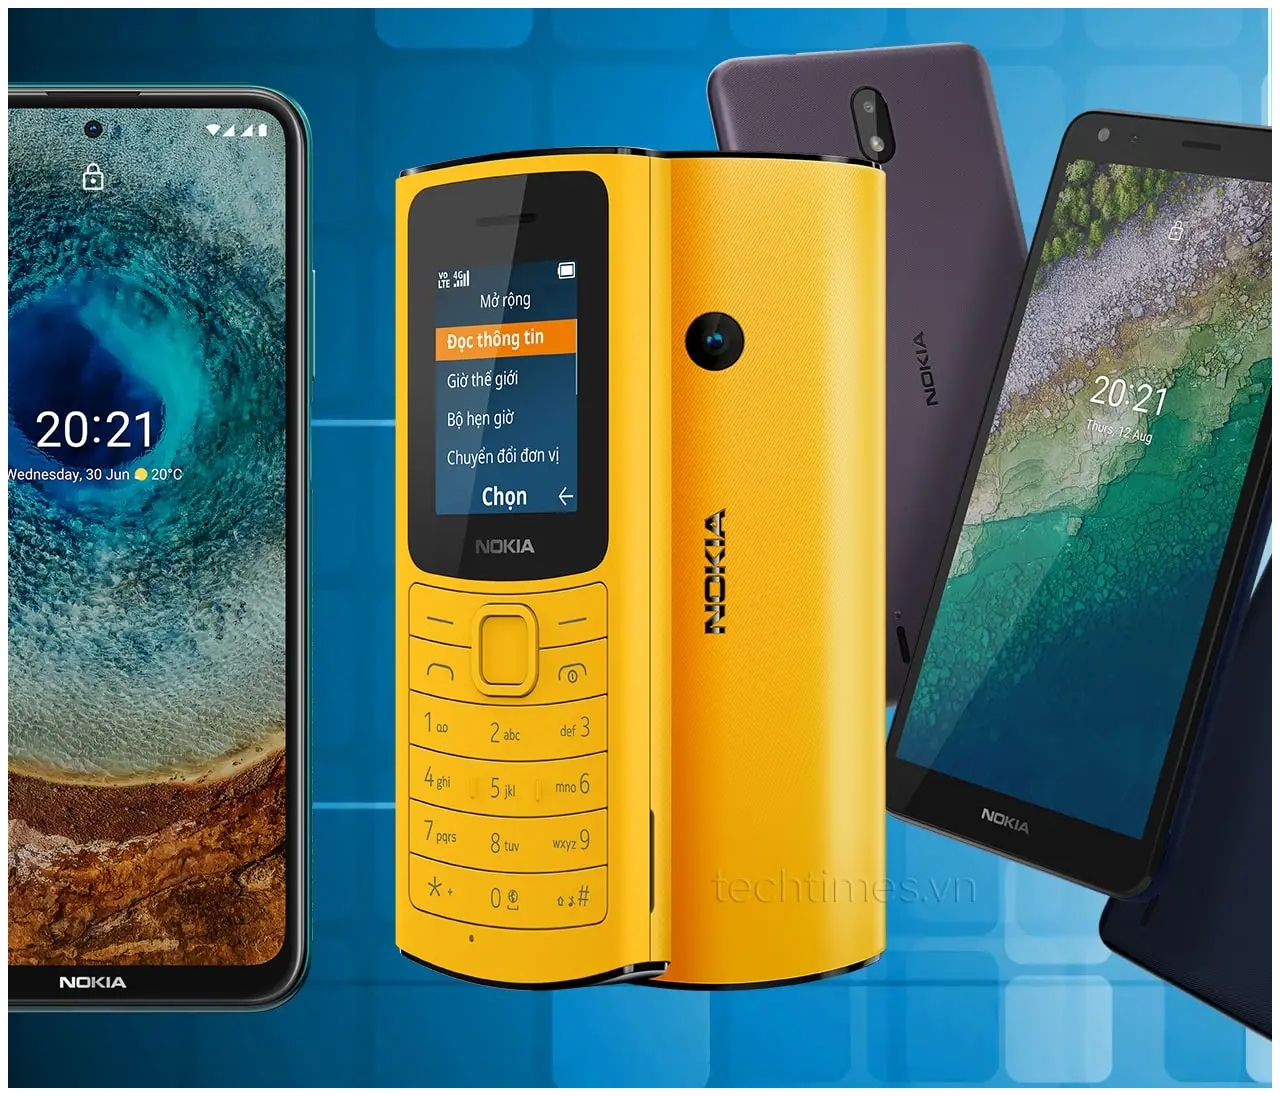
==== project 1 group 1/index.html @ 2cc62935 "group 1 working" ====
<!DOCTYPE html>
<html>
    <head>
        <meta charset="UTF-8">
        <title>Iphone</title>
        <link rel="stylesheet" href="css/style.css">
    </head>
    <body>
        <div id="page">
            <header id="header">
                <nav>
                    <div><a href=""></a></div>
                    <div><a href=""></a></div>
                    <div><a href=""></a></div>
                    <div><a href=""></a></div>
                    <div><a href=""></a></div>
                    <div><a href=""></a></div>
                </nav>
            </header>
            <section>
                <article class="art-logo"></article>
                <article></article> 
                <article></article> 
                <article></article> 
                <article></article> 
                <article></article> 
            </section>
        </div>
    </body>
</html>
---- project 1 group 1/css/style.css ----
/* html{
    width: 100%;
    height: 100%;
} */
.art-logo{
    background-image: url(../images/Nokia-X10-C01-110-techtimes.webp);
    background-position: center;
    height: 1080px;
}
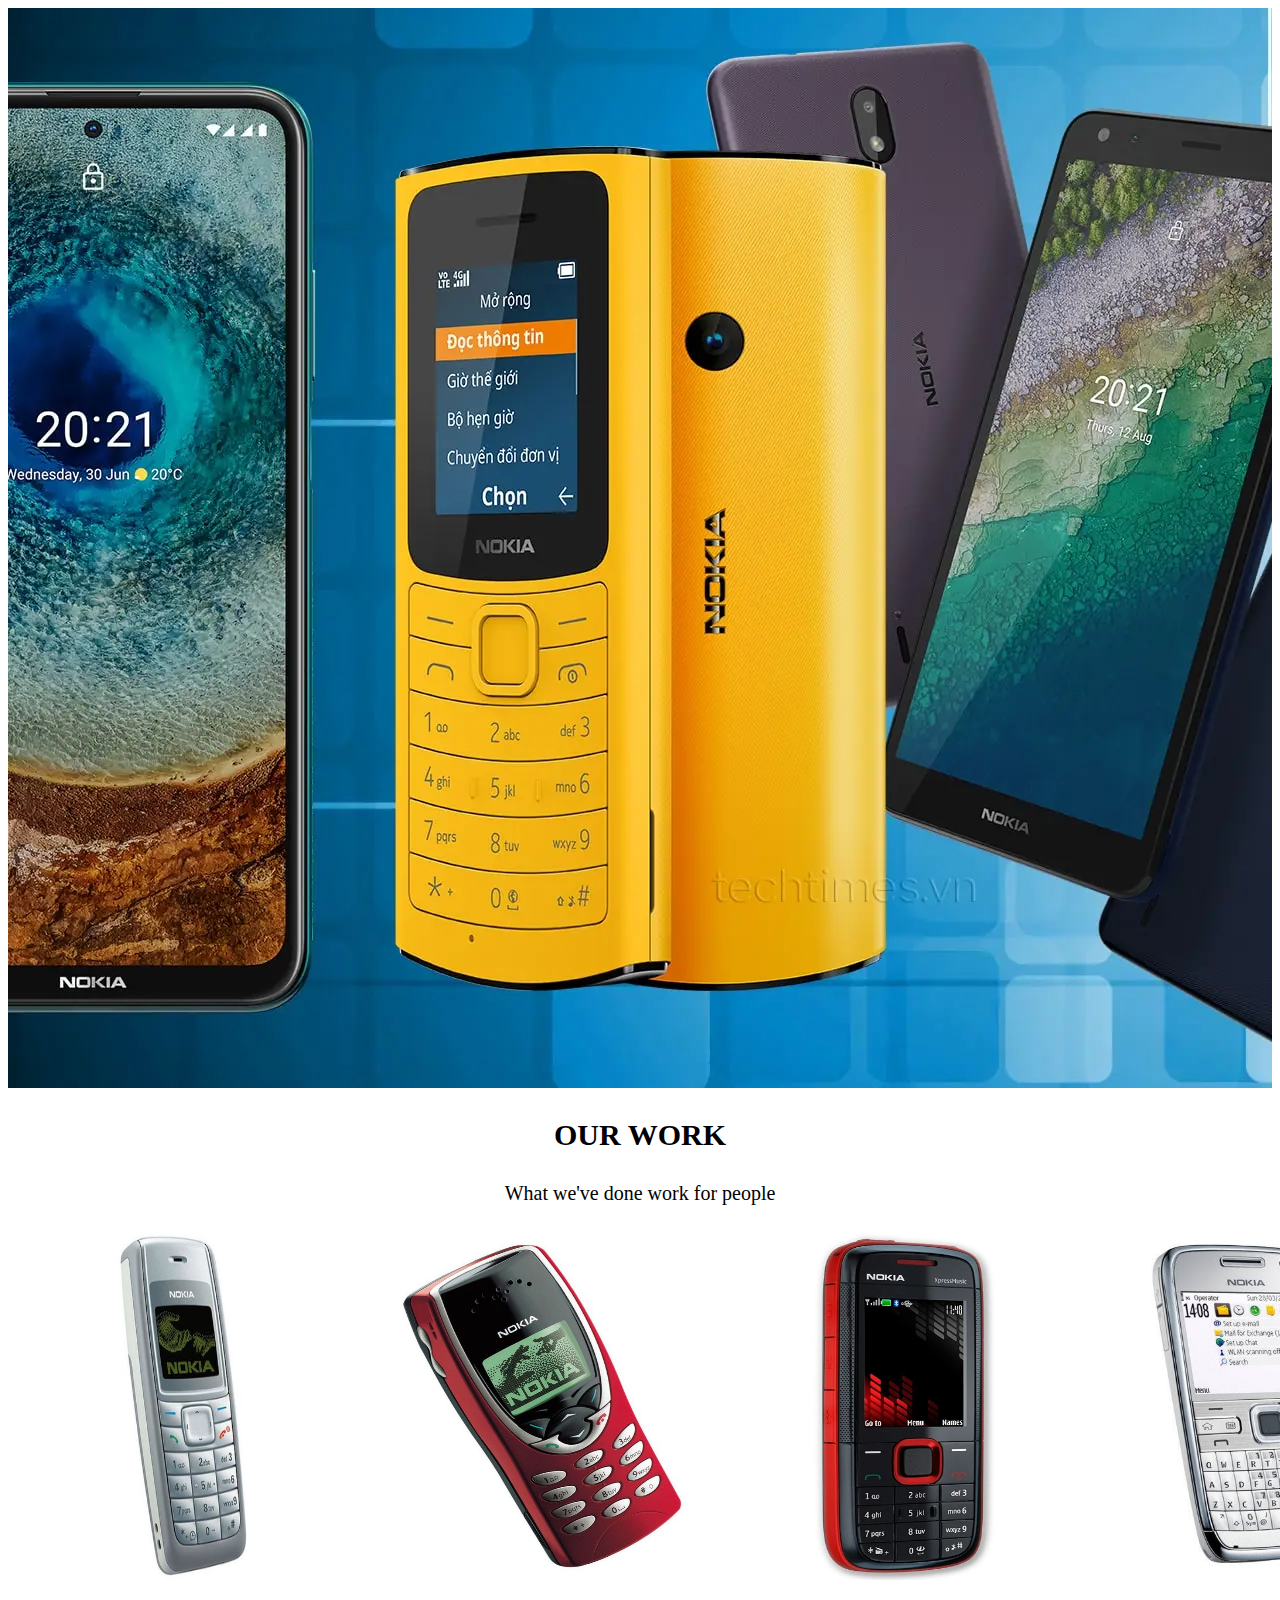
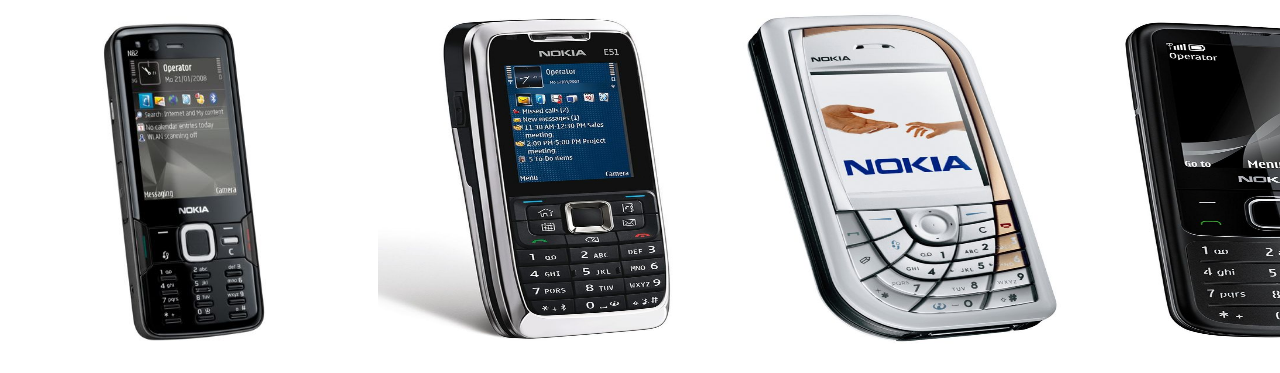
==== commit 131ce604: "Update index.html" ====
--- a/project 1 group 1/index.html
+++ b/project 1 group 1/index.html
@@ -21,10 +21,42 @@
                 <article class="art-logo"></article>
                 <article></article> 
                 <article></article> 
-                <article></article> 
+                <article class="work">
+                    <h3 class="w-header">OUR WORK</h3>
+                    <p class="w-content">What we've done work for people</p>
+                    <div id="w-images1">
+                        <div class="w-ima1">
+                        <img src="images/1100.jpeg" width="330" height="350" alt="1100">
+                        </div>
+                        <div class="w-ima2">
+                            <img src="images/3210.jpeg" width="330" height="350" alt="3210">
+                        </div>
+                        <div class="w-ima3">
+                            <img src="images/5130.jpeg" width="330" height="350" alt="5310">
+                        </div>
+                        <div class="w-ima4">
+                            <img src="images/N72.jpeg" width="330" height="350" alt="N72">
+                        </div>
+
+                    </div>
+                    <div id="w-images2">
+                        <div class="w-ima5">
+                            <img src="images/N82.jpeg" width="330" height="350" alt="N82">
+                        </div>
+                        <div class="w-ima6">
+                            <img src="images/E51.jpeg" width="330" height="350" alt="E51">
+                        </div>
+                        <div class="w-ima7">
+                            <img src="images/7610.jpeg" width="330" height="350" alt="7610">
+                        </div>
+                        <div class="w-ima8">
+                            <img src="images/6700.jpeg" width="330" height="350" alt="6700">
+                        </div>
+                    </div>
+                </article> 
                 <article></article> 
                 <article></article> 
             </section>
         </div>
     </body>
-</html>+</html>
--- a/project 1 group 1/css/style.css
+++ b/project 1 group 1/css/style.css
@@ -6,4 +6,46 @@
     background-image: url(../images/Nokia-X10-C01-110-techtimes.webp);
     background-position: center;
     height: 1080px;
-}+}
+.w-header {
+    text-align: center;
+    font-size: 30px;
+}
+.w-content {
+    text-align: center;
+    font-size: 20px;
+}
+#w-images1 {
+    border: 0px solid white;
+    height: 370px;
+    display: flex;
+}
+.w-ima1 {
+    padding: 5px 15px 5px 10px;
+}
+.w-ima2 {
+    padding: 5px 15px 5px 15px;
+}
+.w-ima3 {
+    padding: 5px 15px 5px 15px;
+}
+.w-ima4 {
+    padding: 5px 15px 5px 10px;
+}
+#w-images2 {
+    border: 0px solid white;
+    height: 370px;
+    display: flex;
+}
+.w-ima5 {
+    padding: 10px 15px 5px 10px;
+}
+.w-ima6 {
+    padding: 10px 15px 5px 15px;
+}
+.w-ima7 {
+    padding: 10px 15px 5px 15px;
+}
+.w-ima8 {
+    padding: 10px 15px 5px 10px;
+}
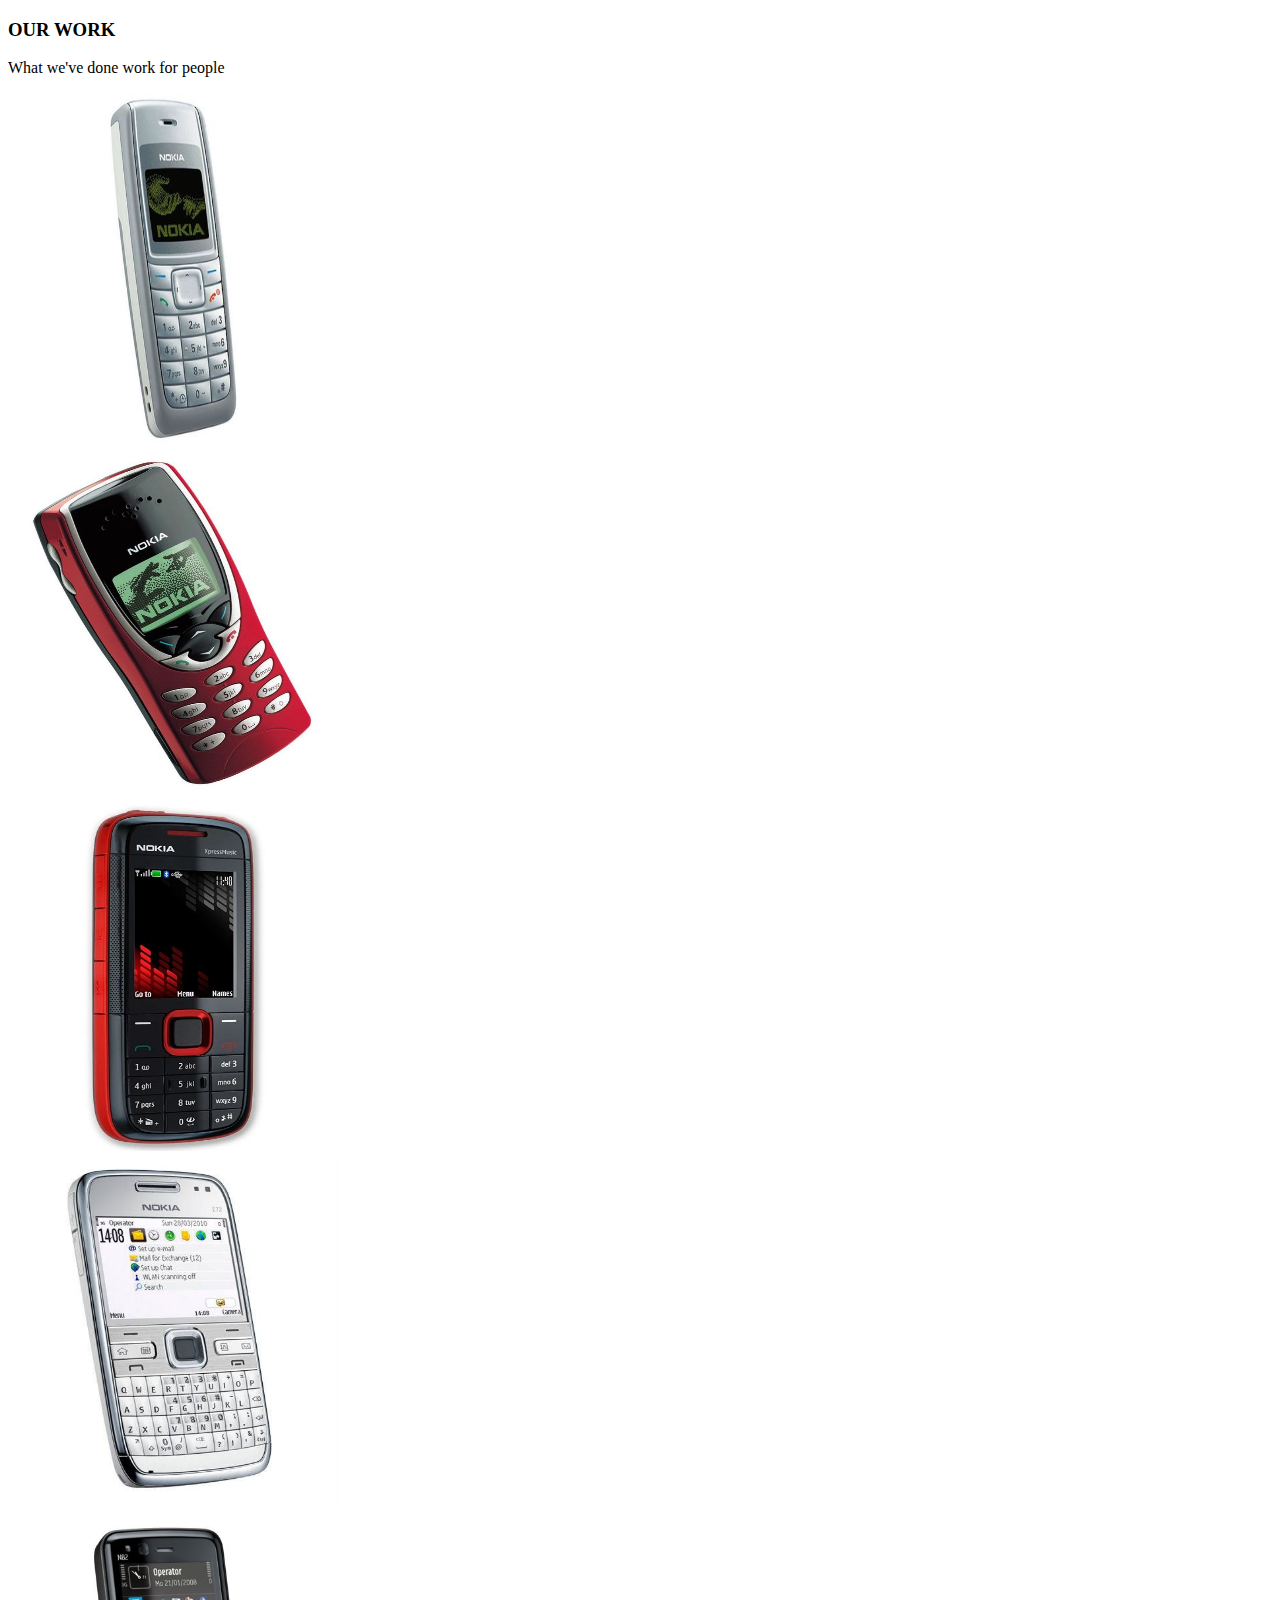
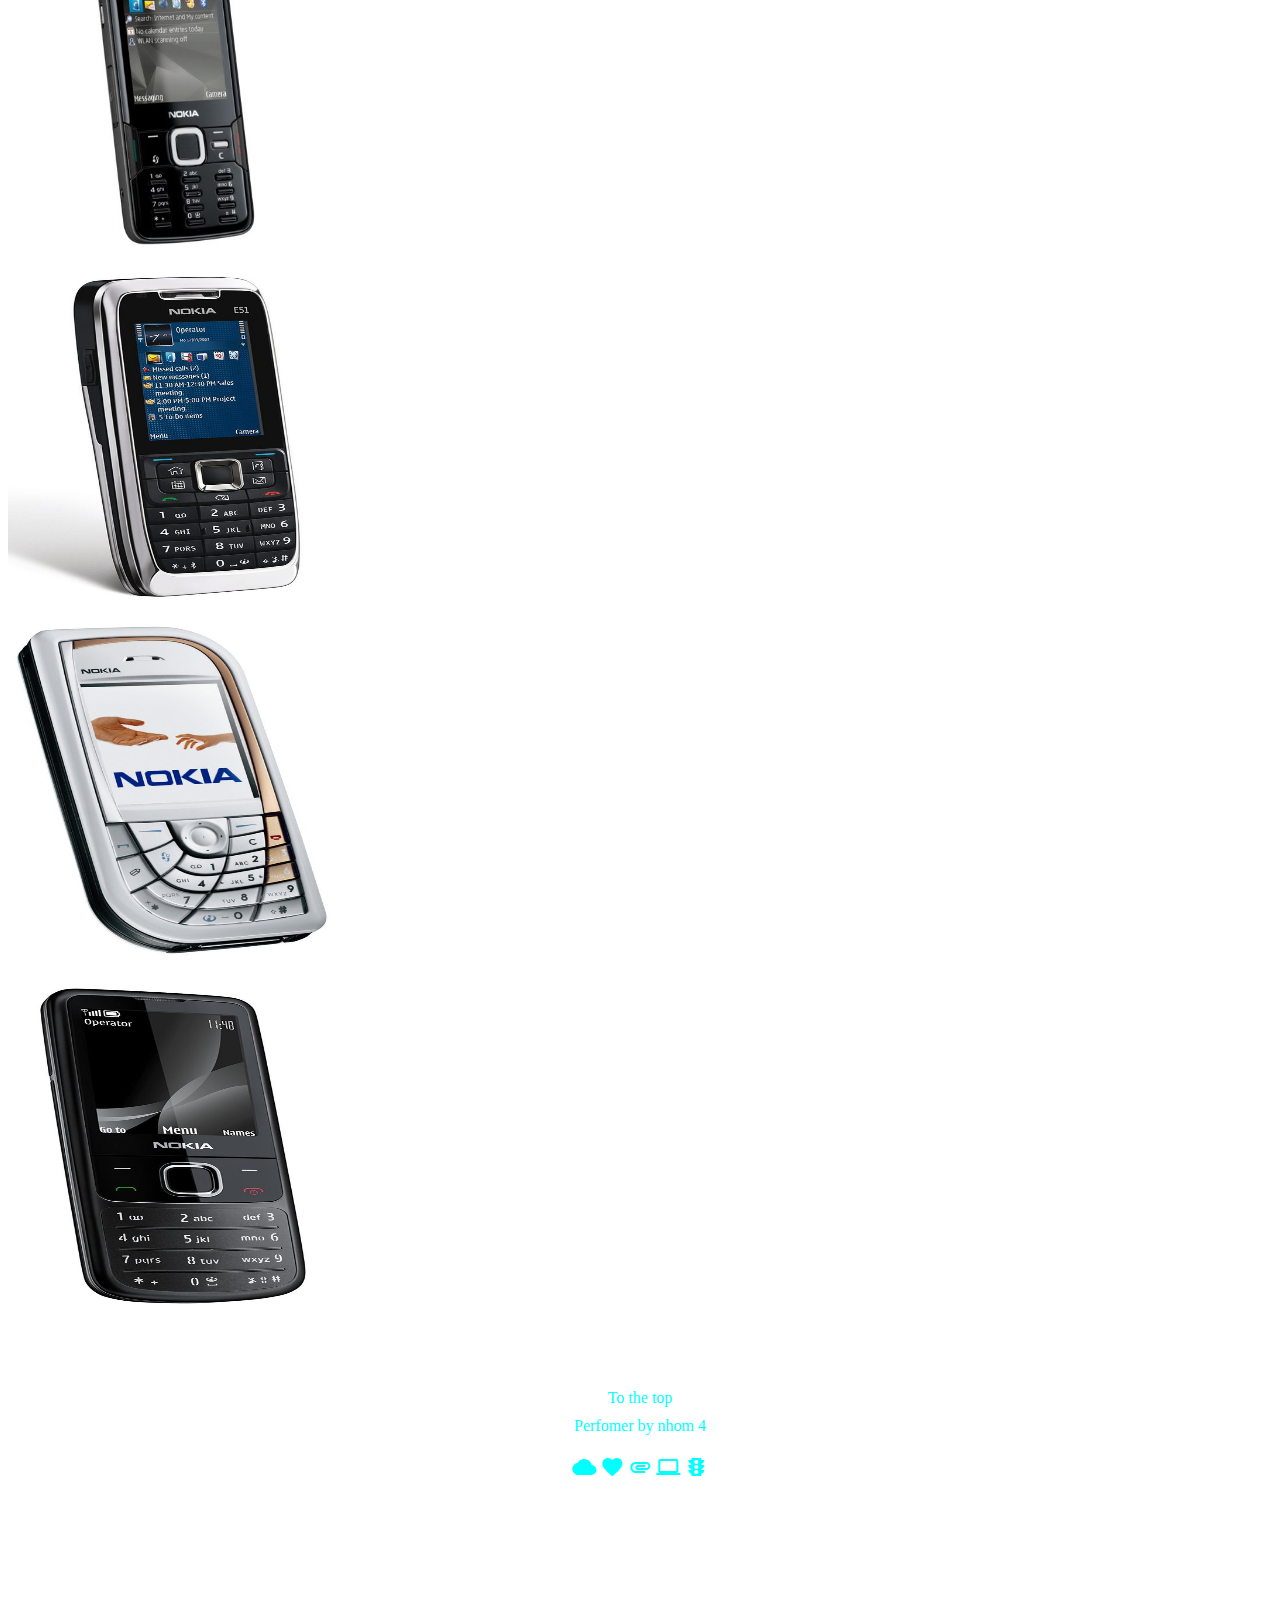
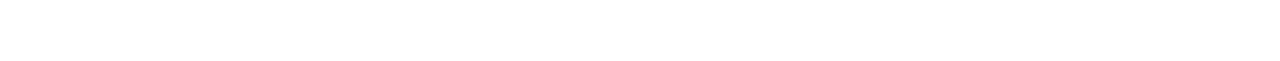
==== commit 4ecac5db: "aa" ====
--- a/project 1 group 1/index.html
+++ b/project 1 group 1/index.html
@@ -4,6 +4,7 @@
         <meta charset="UTF-8">
         <title>Iphone</title>
         <link rel="stylesheet" href="css/style.css">
+        <link rel="stylesheet" href="https://fonts.googleapis.com/icon?family=Material+Icons">
     </head>
     <body>
         <div id="page">
@@ -56,6 +57,16 @@
                 </article> 
                 <article></article> 
                 <article></article> 
+                <article class="upload">To the top
+                    <div class="end">Perfomer by nhom 4</div>
+                    <div class="icon">
+                        <i class="material-icons">cloud</i>
+                        <i class="material-icons">favorite</i>
+                        <i class="material-icons">attachment</i>
+                        <i class="material-icons">computer</i>
+                        <i class="material-icons">traffic</i>
+                    </div>
+                </article>
             </section>
         </div>
     </body>
--- a/project 1 group 1/css/style.css
+++ b/project 1 group 1/css/style.css
@@ -1,51 +1,15 @@
-/* html{
+.upload{
     width: 100%;
-    height: 100%;
-} */
-.art-logo{
-    background-image: url(../images/Nokia-X10-C01-110-techtimes.webp);
-    background-position: center;
-    height: 1080px;
+    height: 200px;
+    text-align: center;
+    padding: 64px 0px;
+    background-image: url(https://upload.wikimedia.org/wikipedia/commons/4/49/A_black_image.jpg) ;
+    color: aqua
 }
-.w-header {
-    text-align: center;
-    font-size: 30px;
+.end{
+    padding: 10px 0px;
 }
-.w-content {
-    text-align: center;
-    font-size: 20px;
-}
-#w-images1 {
-    border: 0px solid white;
-    height: 370px;
-    display: flex;
-}
-.w-ima1 {
-    padding: 5px 15px 5px 10px;
-}
-.w-ima2 {
-    padding: 5px 15px 5px 15px;
-}
-.w-ima3 {
-    padding: 5px 15px 5px 15px;
-}
-.w-ima4 {
-    padding: 5px 15px 5px 10px;
-}
-#w-images2 {
-    border: 0px solid white;
-    height: 370px;
-    display: flex;
-}
-.w-ima5 {
-    padding: 10px 15px 5px 10px;
-}
-.w-ima6 {
-    padding: 10px 15px 5px 15px;
-}
-.w-ima7 {
-    padding: 10px 15px 5px 15px;
-}
-.w-ima8 {
-    padding: 10px 15px 5px 10px;
-}
+.icon{
+    padding: 10px 0px;
+    color: aqua;
+}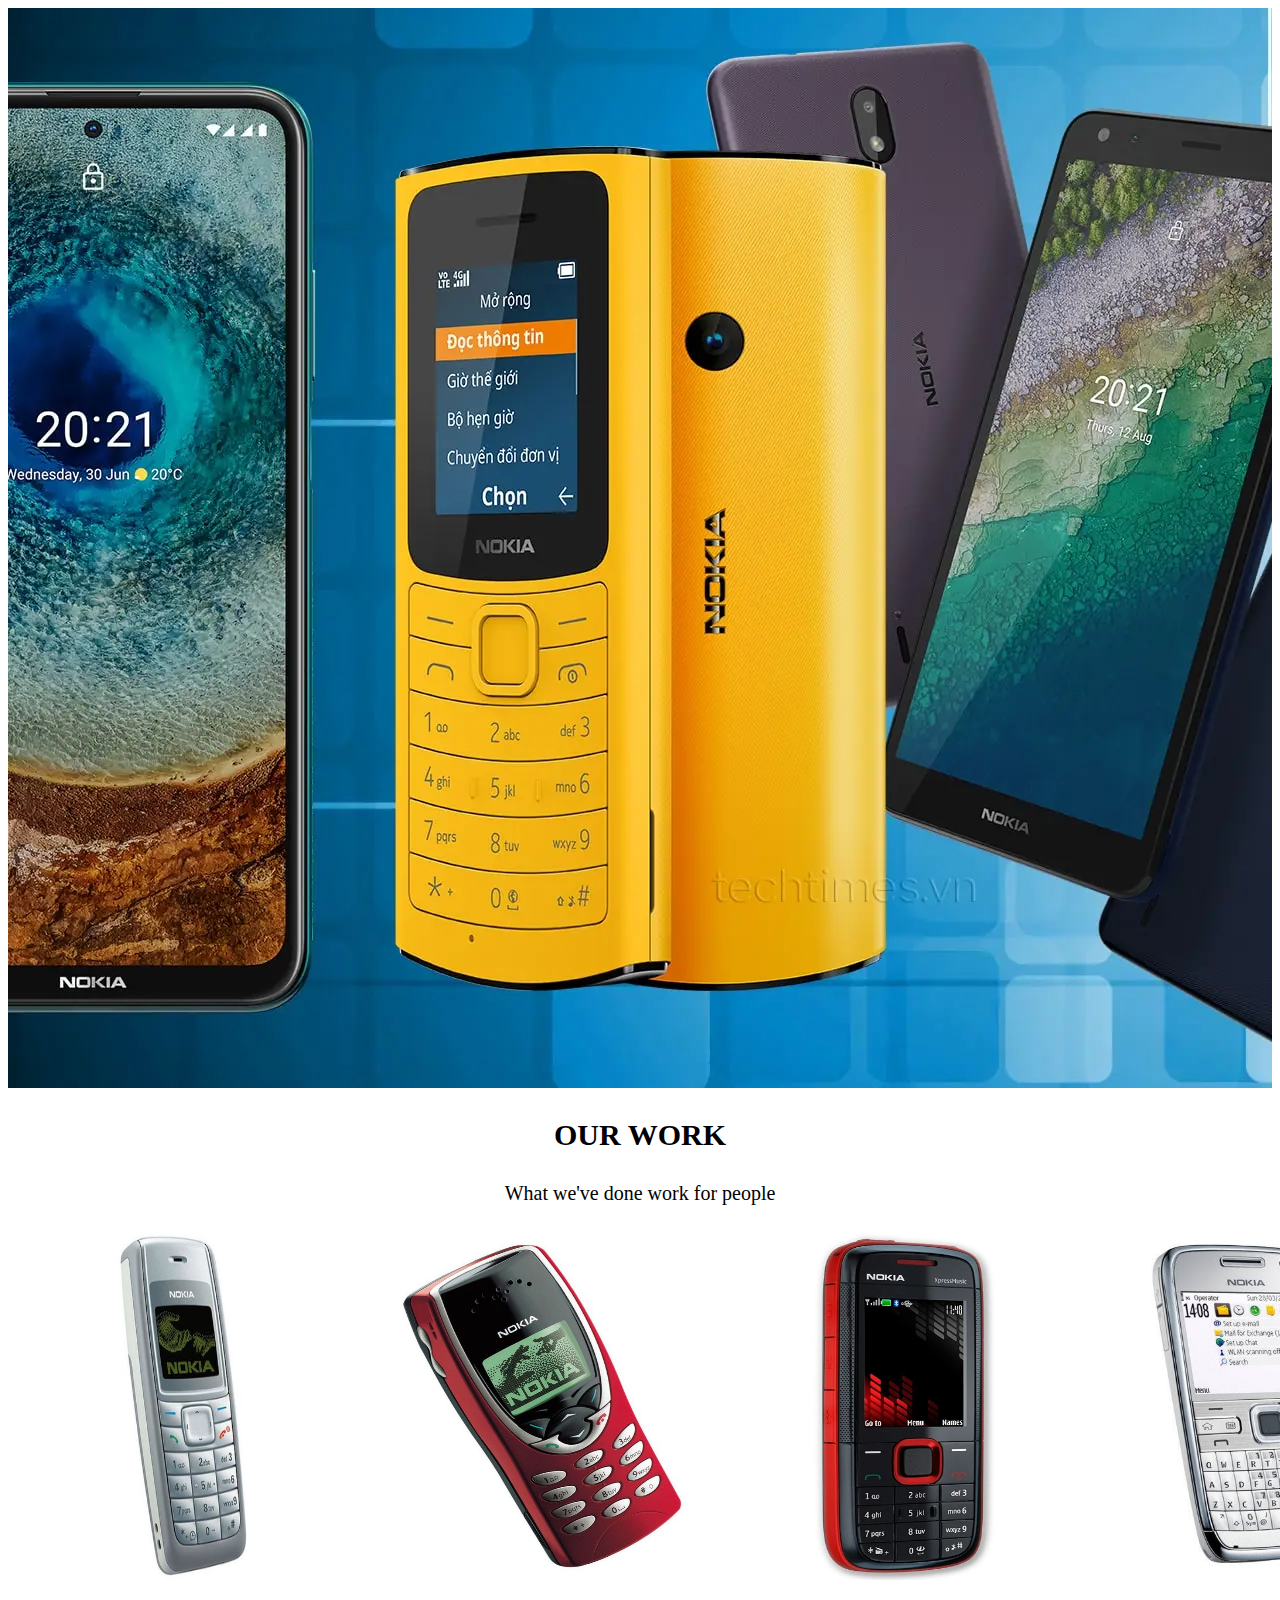
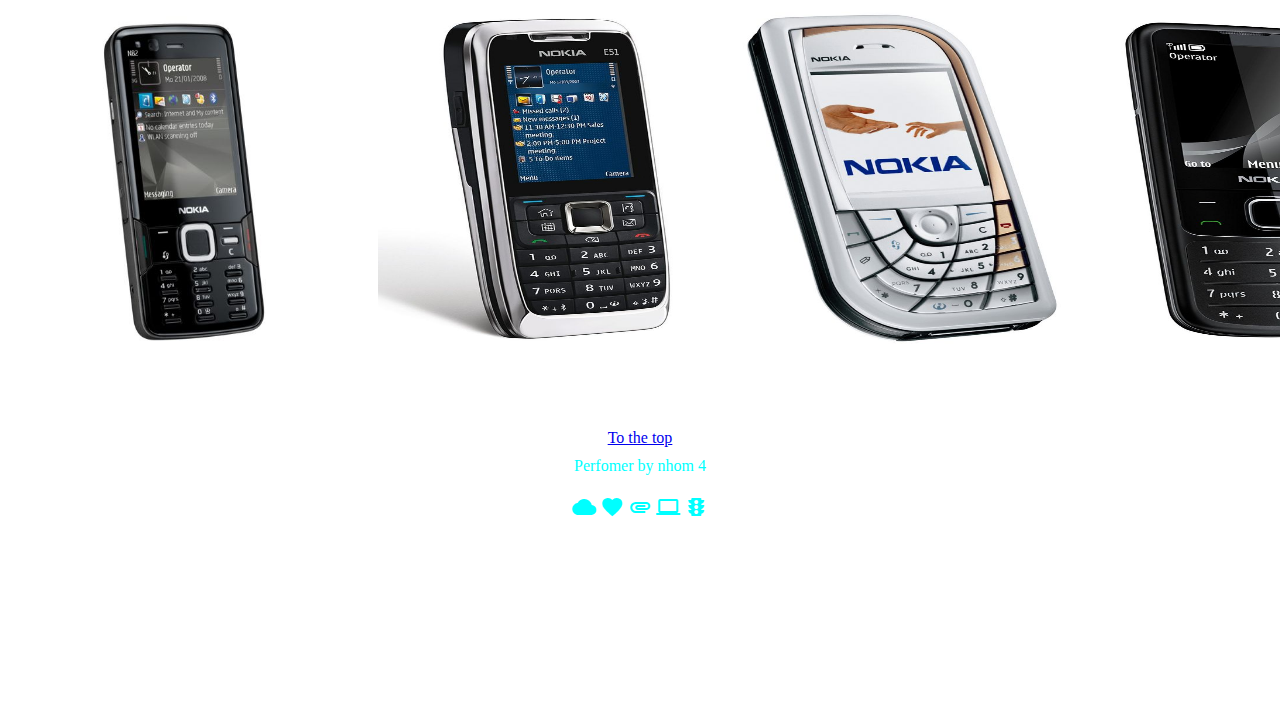
==== commit 8a5ca810: "aa" ====
--- a/project 1 group 1/index.html
+++ b/project 1 group 1/index.html
@@ -19,7 +19,7 @@
                 </nav>
             </header>
             <section>
-                <article class="art-logo"></article>
+                <article id="art-logo"></article>
                 <article></article> 
                 <article></article> 
                 <article class="work">
@@ -57,7 +57,7 @@
                 </article> 
                 <article></article> 
                 <article></article> 
-                <article class="upload">To the top
+                <article class="upload"><a href="#art-logo">To the top</a>
                     <div class="end">Perfomer by nhom 4</div>
                     <div class="icon">
                         <i class="material-icons">cloud</i>
--- a/project 1 group 1/css/style.css
+++ b/project 1 group 1/css/style.css
@@ -1,3 +1,54 @@
+/* html{
+    width: 100%;
+    height: 100%;
+} */
+#art-logo{
+    background-image: url(../images/Nokia-X10-C01-110-techtimes.webp);
+    background-position: center;
+    height: 1080px;
+} 
+.w-header {
+    text-align: center;
+    font-size: 30px;
+}
+.w-content {
+    text-align: center;
+    font-size: 20px;
+}
+#w-images1 {
+    border: 0px solid white;
+    height: 370px;
+    display: flex;
+}
+.w-ima1 {
+    padding: 5px 15px 5px 10px;
+}
+.w-ima2 {
+    padding: 5px 15px 5px 15px;
+}
+.w-ima3 {
+    padding: 5px 15px 5px 15px;
+}
+.w-ima4 {
+    padding: 5px 15px 5px 10px;
+}
+#w-images2 {
+    border: 0px solid white;
+    height: 370px;
+    display: flex;
+}
+.w-ima5 {
+    padding: 10px 15px 5px 10px;
+}
+.w-ima6 {
+    padding: 10px 15px 5px 15px;
+}
+.w-ima7 {
+    padding: 10px 15px 5px 15px;
+}
+.w-ima8 {
+    padding: 10px 15px 5px 10px;
+}
 .upload{
     width: 100%;
     height: 200px;
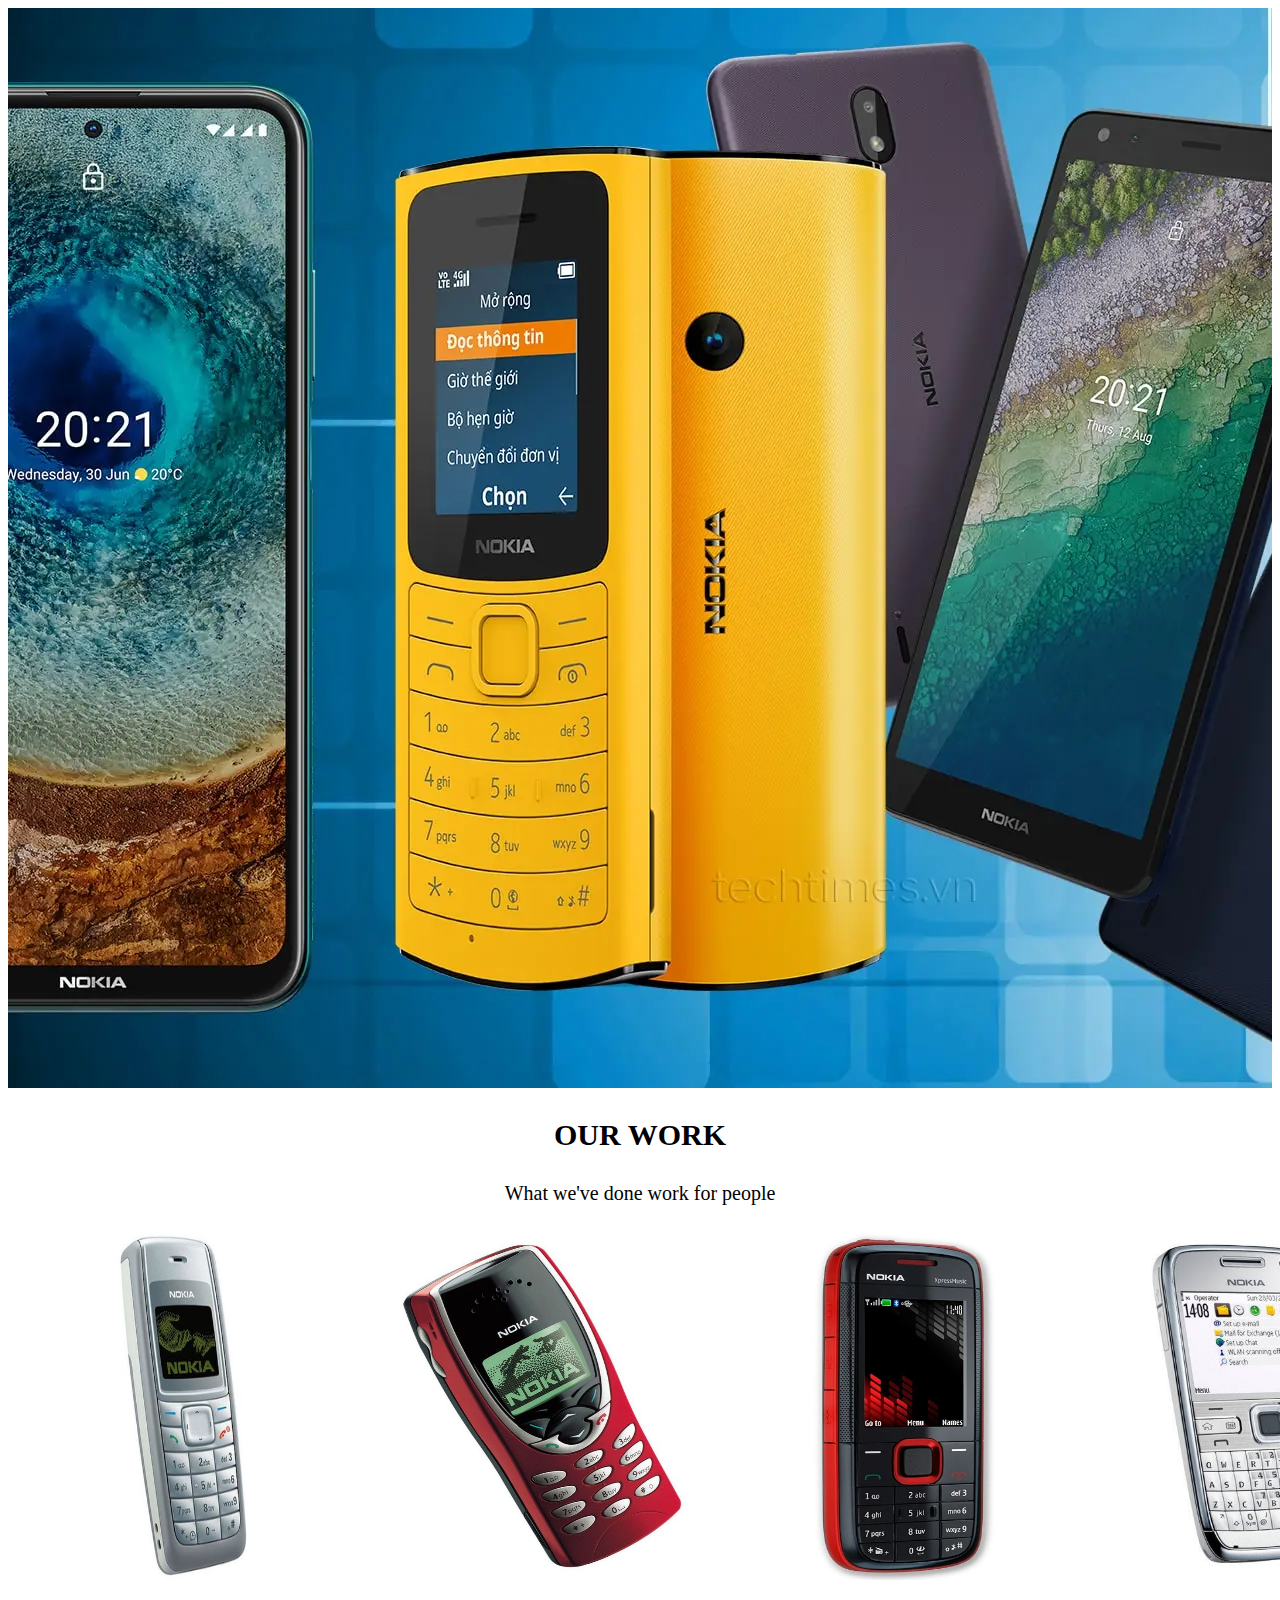
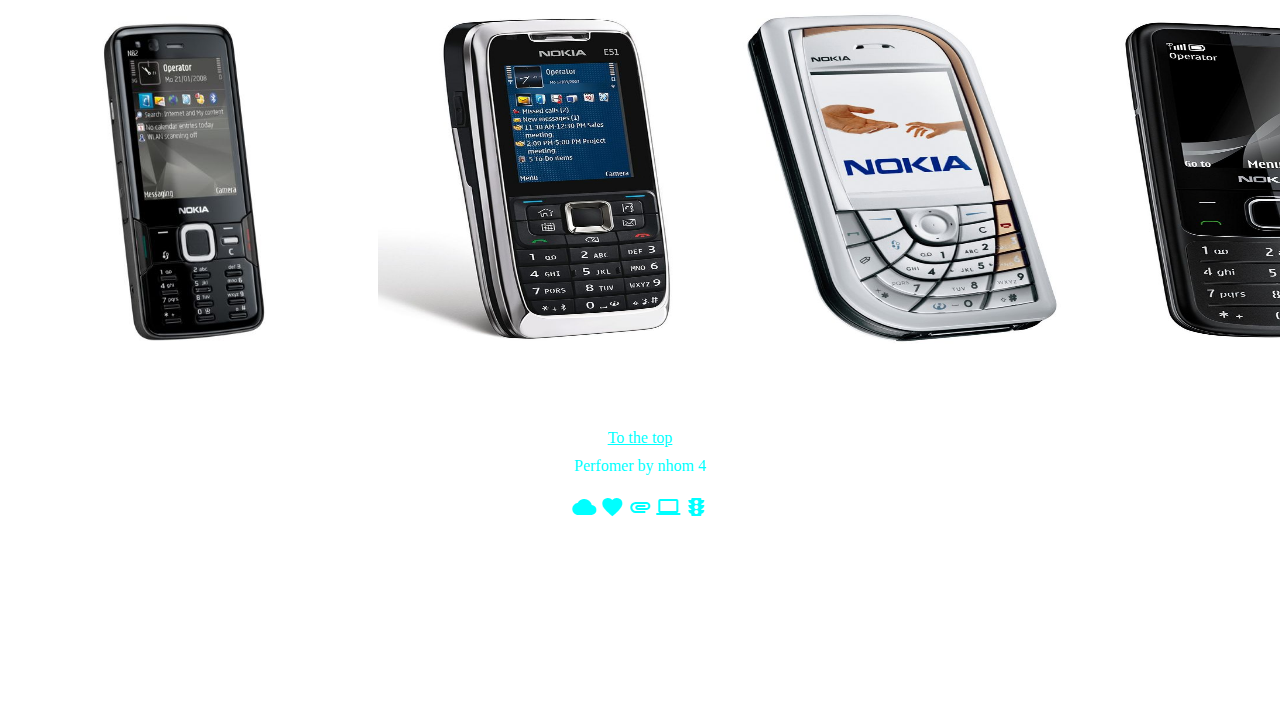
==== commit 37e866d9: "aa" ====
--- a/project 1 group 1/index.html
+++ b/project 1 group 1/index.html
@@ -57,7 +57,7 @@
                 </article> 
                 <article></article> 
                 <article></article> 
-                <article class="upload"><a href="#art-logo">To the top</a>
+                <article class="upload"><a href="#art-logo" style="color: aqua;">To the top</a>
                     <div class="end">Perfomer by nhom 4</div>
                     <div class="icon">
                         <i class="material-icons">cloud</i>
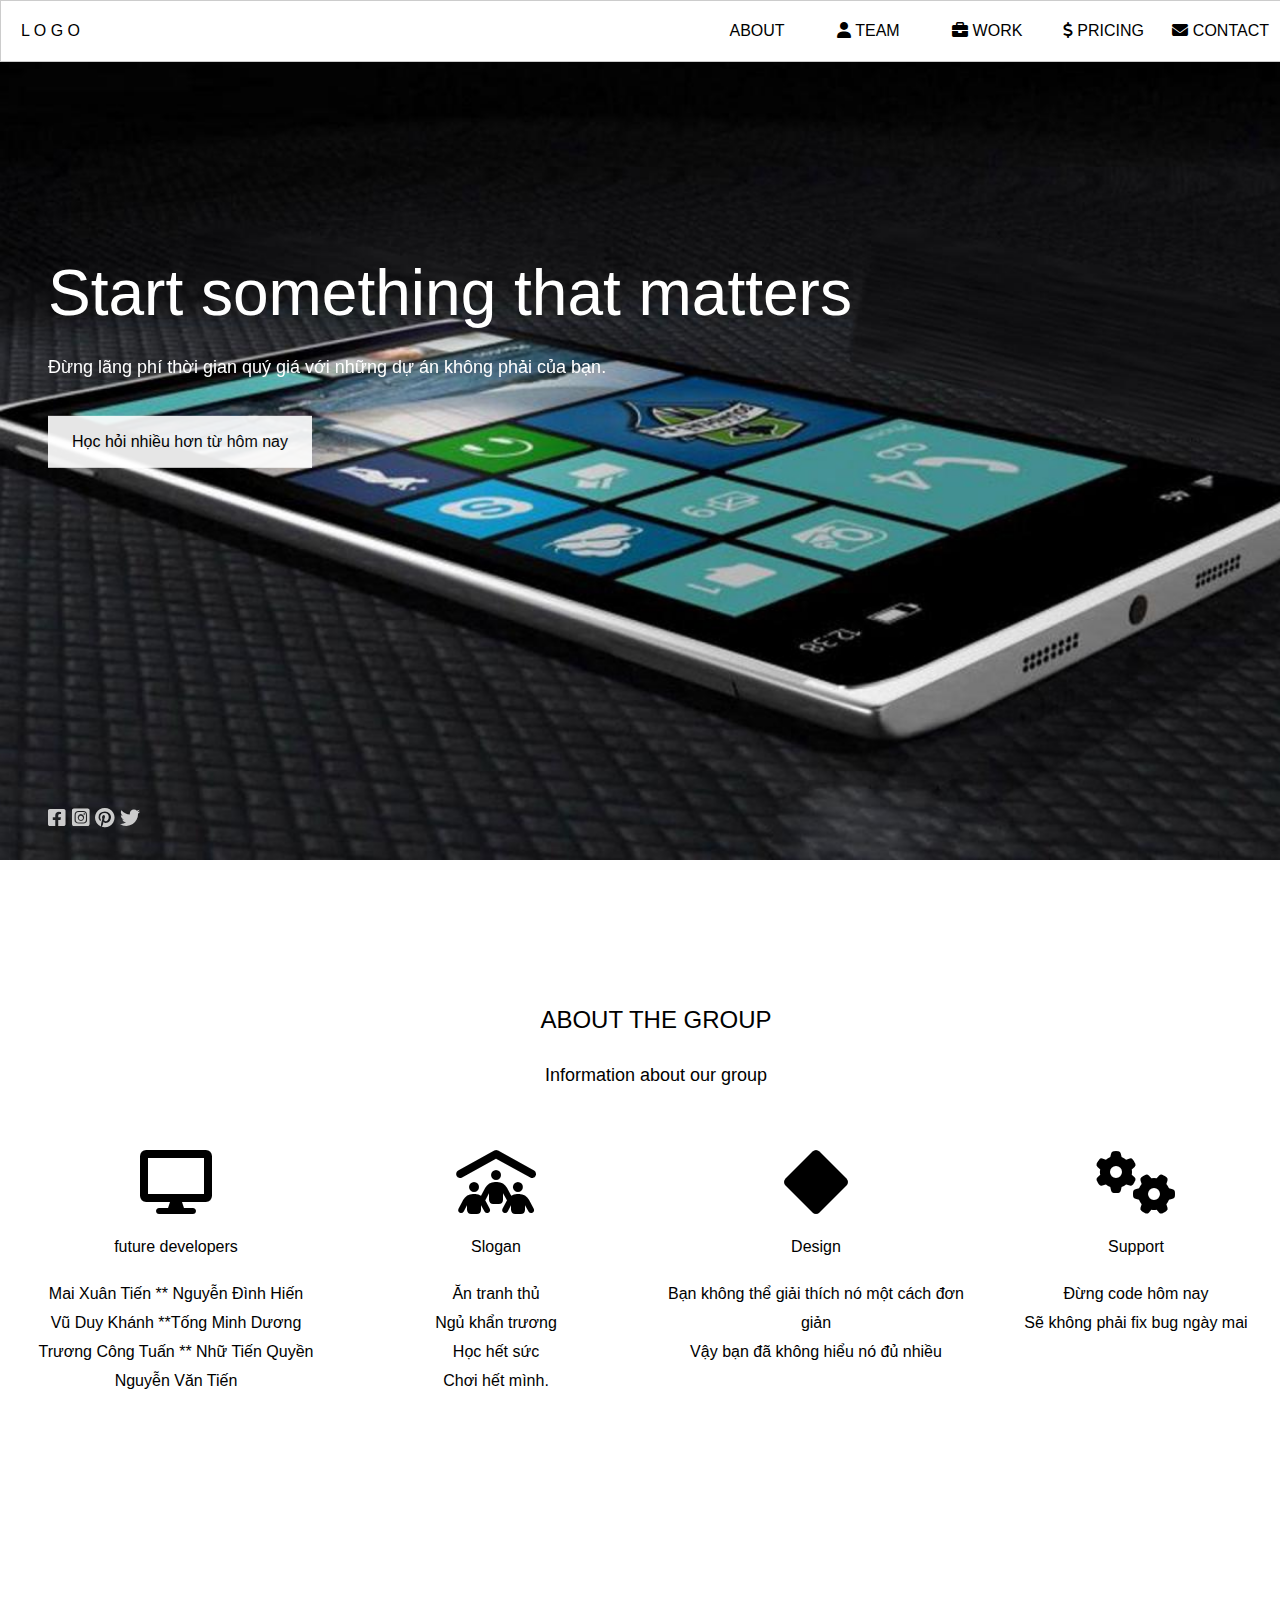
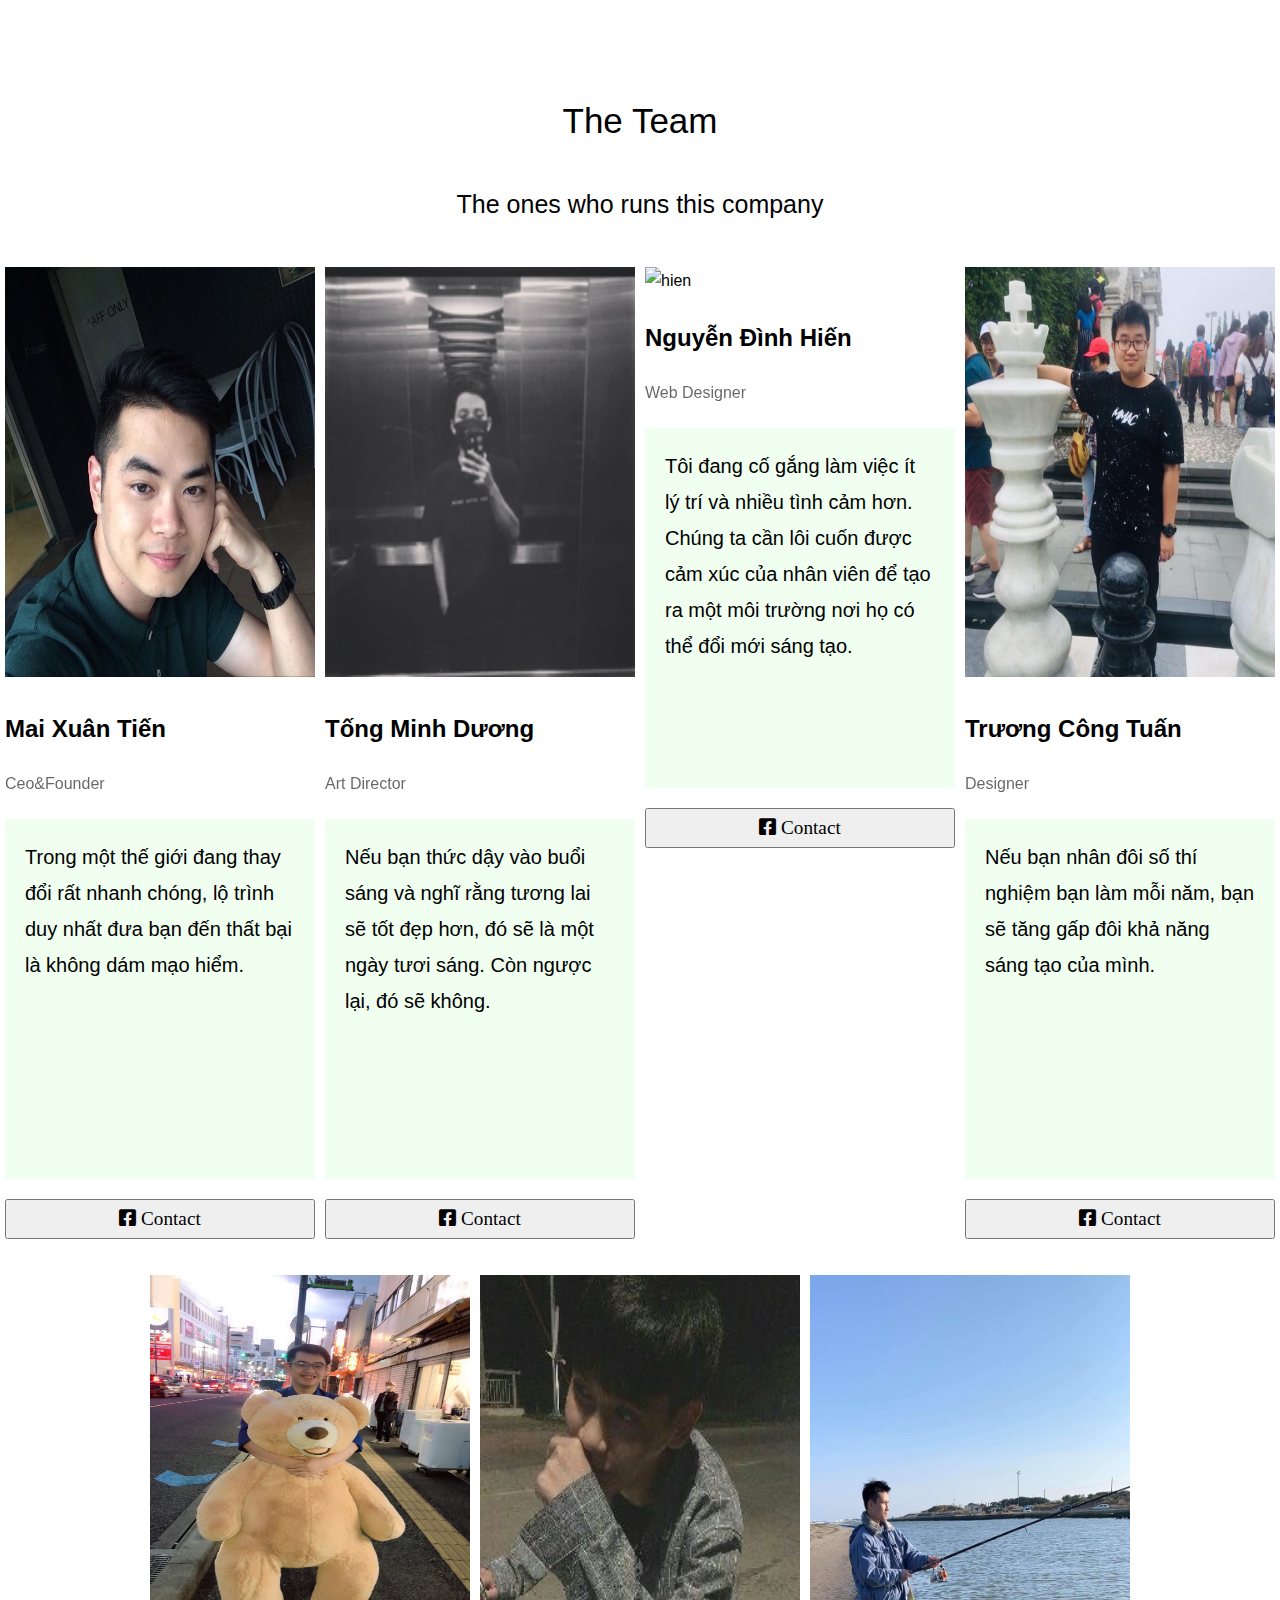
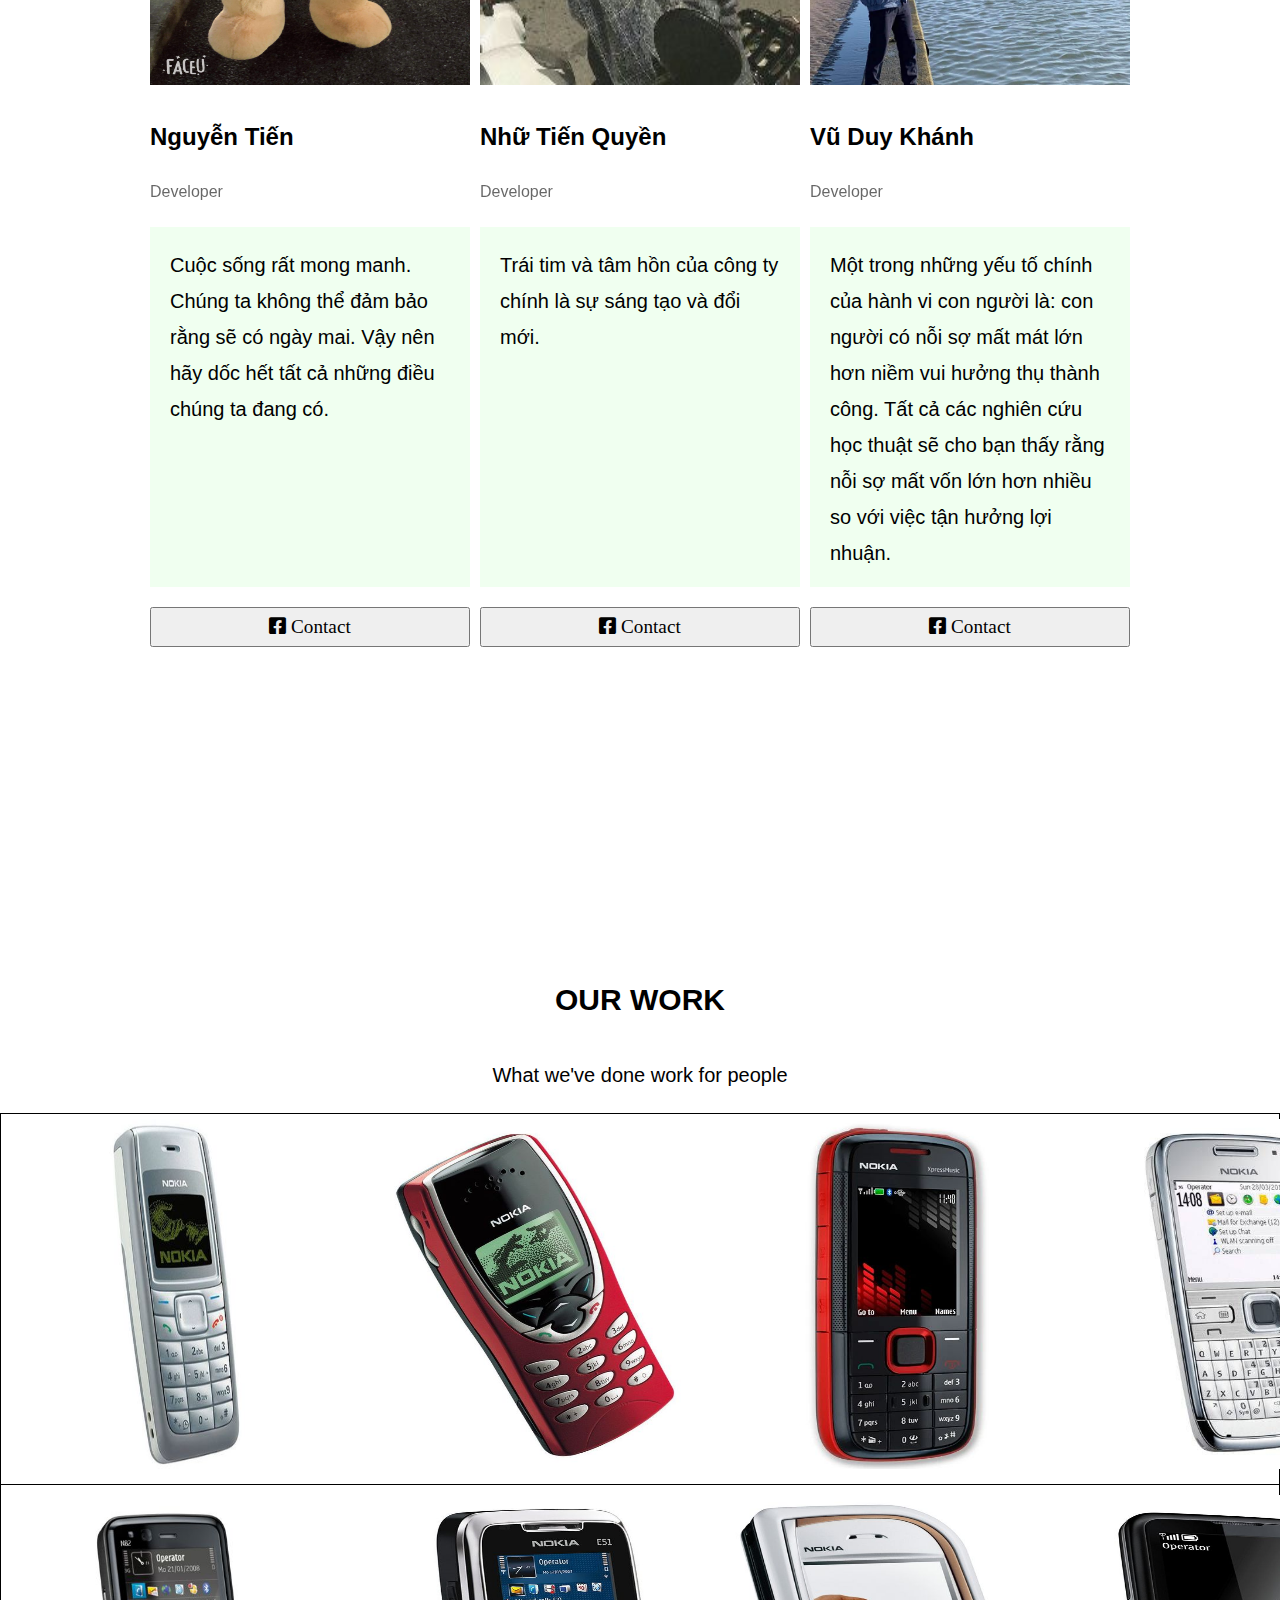
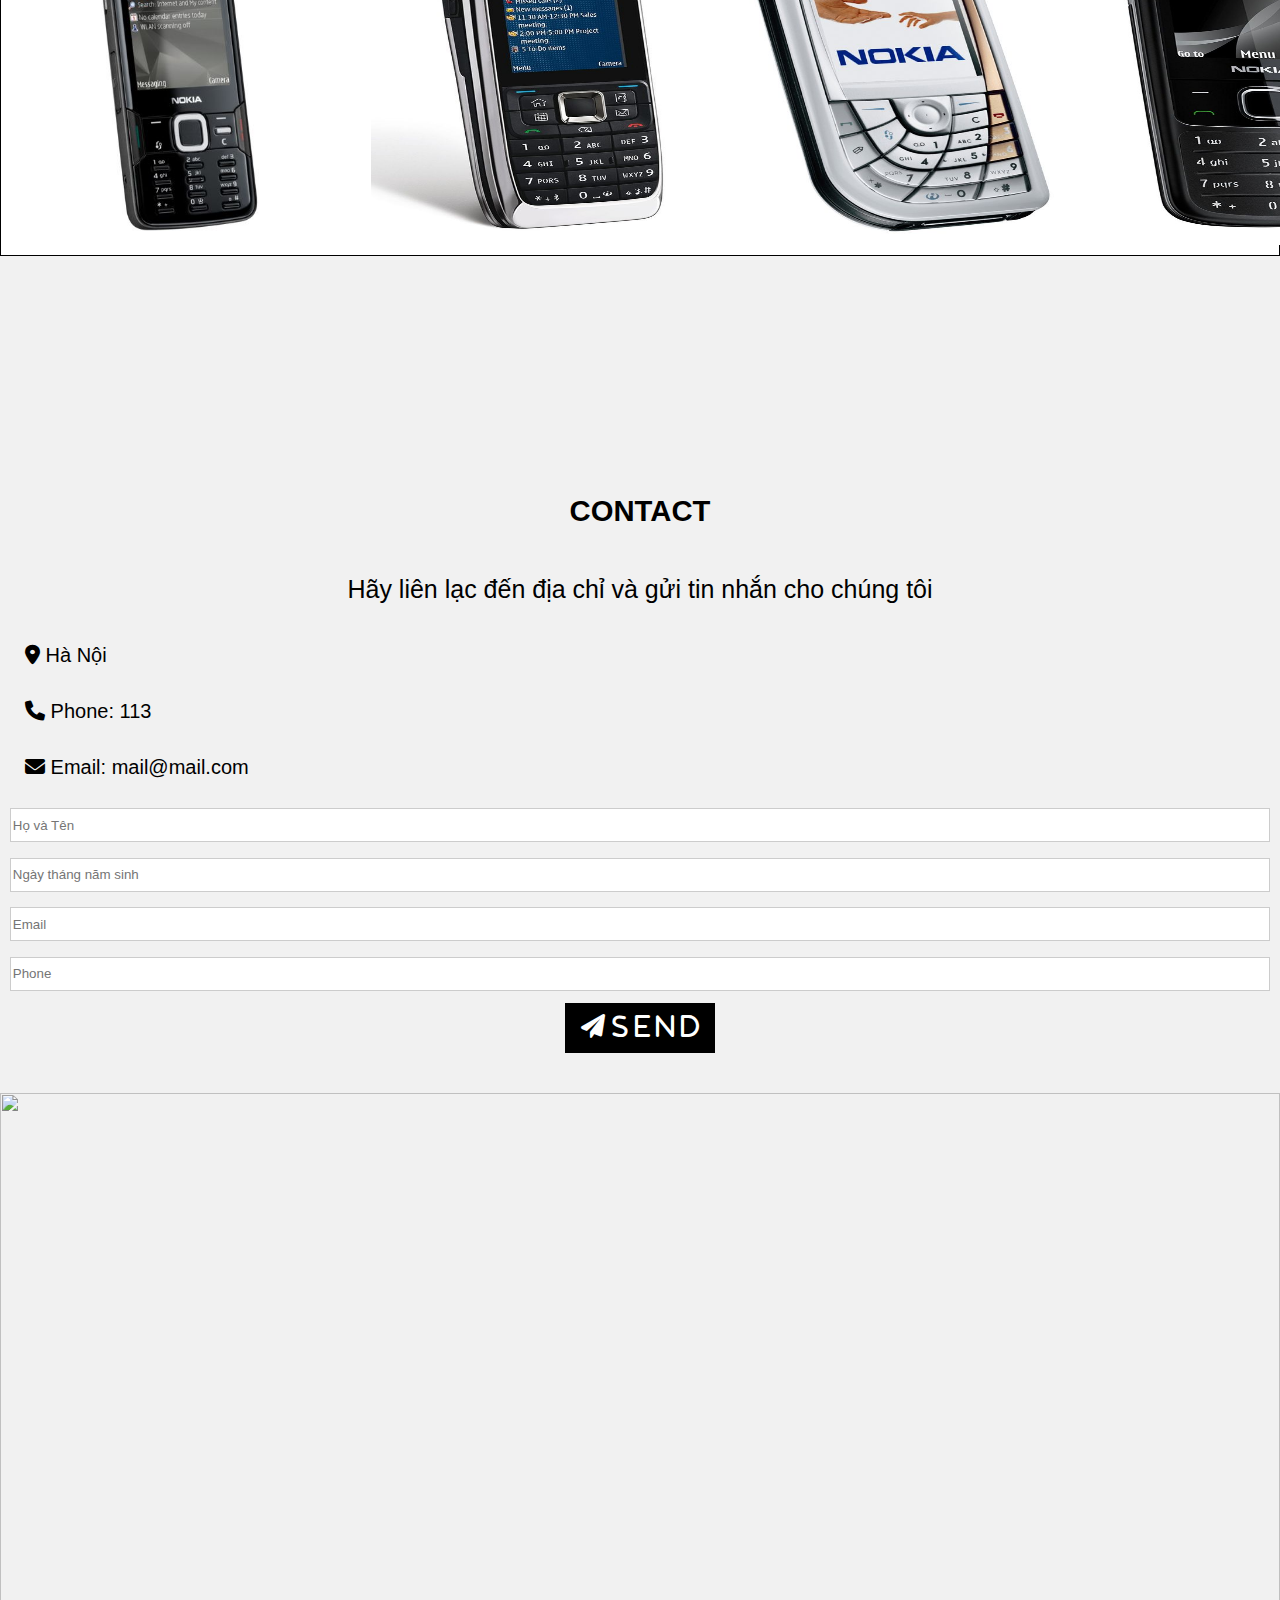
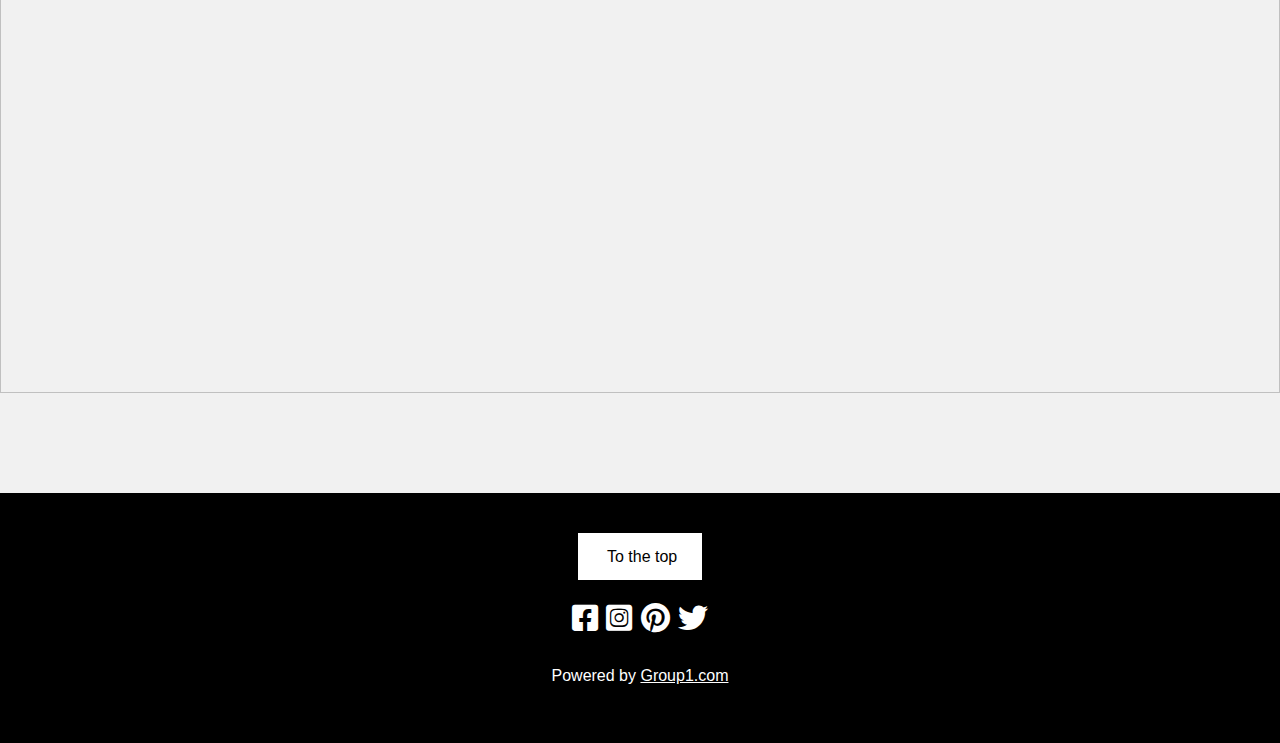
==== commit f9718bb5: "group 1 working" ====
--- a/project 1 group 1/index.html
+++ b/project 1 group 1/index.html
@@ -1,29 +1,184 @@
 <!DOCTYPE html>
 <html>
-    <head>
-        <meta charset="UTF-8">
-        <title>Iphone</title>
-        <link rel="stylesheet" href="css/style.css">
-        <link rel="stylesheet" href="https://fonts.googleapis.com/icon?family=Material+Icons">
-    </head>
-    <body>
-        <div id="page">
-            <header id="header">
-                <nav>
-                    <div><a href=""></a></div>
-                    <div><a href=""></a></div>
-                    <div><a href=""></a></div>
-                    <div><a href=""></a></div>
-                    <div><a href=""></a></div>
-                    <div><a href=""></a></div>
-                </nav>
-            </header>
-            <section>
-                <article id="art-logo"></article>
-                <article></article> 
-                <article></article> 
-                <article class="work">
-                    <h3 class="w-header">OUR WORK</h3>
+
+<head>
+    <meta charset="UTF-8">
+    <title>Group 1's first project</title>
+    <link rel="stylesheet" href="css/style.css">
+    <link rel="stylesheet" href="fontawesome-free-6.1.1-web/fontawesome-free-6.1.1-web/css/all.min.css">
+</head>
+
+<body>
+    <div id="page">
+        <header id="header">
+            <nav>
+                <div class="left">
+                    <a href="#title" class="left">L O G O</a>
+                </div>
+                <div class="right">
+                    <div class="btn">
+                        <a href="#about" class="btn">ABOUT</a>
+                    </div>
+                    <div class="btn">
+                        <a href="#art-the-team" class="btn"><i class="fa-solid fa-user"></i> TEAM</a>
+                    </div>
+                    <div class="btn">
+                        <a href="#work" class="btn"><i class="fa-solid fa-briefcase"></i> WORK</a>
+                    </div>
+                    <div class="btn">
+                        <a href=""><i class="fa-solid fa-dollar-sign"></i> PRICING</a>
+                    </div>
+                    <div class="btn">
+                        <a href="#lienlac"><i class="fa-solid fa-envelope"></i> CONTACT</a>
+                    </div>
+                </div>
+            </nav>
+        </header>
+        <section id="title">
+            <article class="art-logo">
+                <div class="display-left">
+                    <span class="display-left-title">
+                        Start something that matters
+                    </span>
+                    </br>
+                    <span class="display-left-item">
+                        Đừng lãng phí thời gian quý giá với những dự án không phải của bạn.
+                    </span>
+                    <p>
+                        <a href="#about" class="display-left-btn">Học hỏi nhiều hơn từ hôm nay</a>
+                    </p>
+                </div>
+                <div class="display-left-bottom">
+                    <a href="" class="display-left-linkbottom"><i class="fa-brands fa-facebook-square" style="cursor: pointer;"></i></a>
+                    <a href="" class="display-left-linkbottom"><i class="fa-brands fa-instagram-square" style="cursor: pointer;"></i></a>
+                    <a href="" class="display-left-linkbottom"><i class="fa-brands fa-pinterest" style="cursor: pointer;"></i></a>
+                    <a href="" class="display-left-linkbottom"><i class="fa-brands fa-twitter" style="cursor: pointer;"></i></a>
+                </div>
+            </article>
+            <article>
+                <div id="about">
+                    <h3>ABOUT THE GROUP</h3>
+                    <p>Information about our group</p>
+                    <div class="desktop">
+                        <i class="fa-solid fa-display fa-4x"></i>
+                        <p>future developers</p>
+                        <p>
+                            Mai Xuân Tiến ** Nguyễn Đình Hiến <br>
+                            Vũ Duy Khánh **Tống Minh Dương <br>                
+                            Trương Công Tuấn ** Nhữ Tiến Quyền <br>
+                            Nguyễn Văn Tiến
+                        </p>
+                    </div>
+                    <div class="people">
+                        <i class="fa-solid fa-people-roof fa-4x"></i>
+                        <p>Slogan</p>
+                        <p> Ăn tranh thủ <br>
+                            Ngủ khẩn trương <br>
+                            Học hết sức <br> 
+                            Chơi hết mình.</p>
+                    </div>
+                    <div class="dinamo">
+                        <i class="fa fa-diamond fa-4x"></i>
+                        <p>Design</p>
+                        <p>Bạn không thể giải thích nó một cách đơn giản <br>
+                        Vậy bạn đã không hiểu nó đủ nhiều</p>
+                    </div>
+                    <div class="support">
+                        <i class="fa-solid fa-gears fa-4x"></i>
+                        <p>Support</p>
+                        <p>Đừng code hôm nay <br>
+                            Sẽ không phải fix bug ngày mai
+                        </p>
+                    </div>
+                </div>
+            </article>
+            <article id="art-the-team">
+                <h1 class="the-team">The Team</h1>
+                <p class="the-team-p">The ones who runs this company</p>
+                <div class="img-team">
+                <div class="a-tien">
+                    <img src="images/A Tiến.jpg" alt="a-tien" width="100%" height="410px">
+                    <h2>Mai Xuân Tiến</h2>
+                    <p class="position">Ceo&Founder</p>
+                    <p class="the-team-p2">
+                        Trong một thế giới đang thay đổi rất nhanh chóng, lộ trình duy nhất đưa bạn đến thất bại là không dám mạo hiểm.
+                    </p>
+                    <p>
+                        <a href="https://www.facebook.com/tien.tau.6290" target="blank"><button><i class="fa-brands fa-facebook-square"></i> Contact</button></a>
+                    </p>
+                </div>
+                <div class="duong">
+                    <img src="images/A Dương.png" alt="duong" width="100%" height="410px">
+                    <h2>Tống Minh Dương</h2>
+                    <p class="position">Art Director</p>
+                    <p class="the-team-p2">
+                        Nếu bạn thức dậy vào buổi sáng và nghĩ rằng tương lai sẽ tốt đẹp hơn, đó sẽ là một ngày tươi sáng. Còn ngược lại, đó sẽ không.
+                    </p>
+                    <p>
+                        <a href="https://www.facebook.com/duong.yt.97" target="blank"><button><i class="fa-brands fa-facebook-square"></i> Contact</button></a>
+                    </p>
+                </div>
+                <div class="hien">
+                    <img src="images/A Hiến.JPG" alt="hien" width="100%" height="410px">
+                    <h2>Nguyễn Đình Hiến</h2>
+                    <p class="position">Web Designer</p>
+                    <p class="the-team-p2">
+                        Tôi đang cố gắng làm việc ít lý trí và nhiều tình cảm hơn. Chúng ta cần lôi cuốn được cảm xúc của nhân viên để tạo ra một môi trường nơi họ có thể đổi mới sáng tạo.
+                    </p>
+                    <p>
+                        <a href="https://www.facebook.com/hien.nguyendinh.94/" target="blank"><button><i class="fa-brands fa-facebook-square"></i> Contact</button></a>
+                    </p>
+                </div>
+                <div class="tuan">
+                    <img src="images/Công Tuấn.png" alt="cong-tuan" width="100%" height="410px">
+                    <h2>Trương Công Tuấn</h2>
+                    <p class="position">Designer</p>
+                    <p class="the-team-p2">
+                        Nếu bạn nhân đôi số thí nghiệm bạn làm mỗi năm, bạn sẽ tăng gấp đôi khả năng sáng tạo của mình.
+                    </p>
+                    <p>
+                        <a href="https://www.facebook.com/profile.php?id=100033167892678" target="blank"><button><i class="fa-brands fa-facebook-square"></i> Contact</button></a>
+                    </p>
+                </div>
+                </div>
+                <div class="img-team-2">
+                    <div class="tien">
+                        <img src="images/A Tiến Nguyễn.jpg" alt="tiến" width="100%" height="410px">
+                        <h2>Nguyễn Tiến</h2>
+                        <p class="position">Developer</p>
+                        <p class="the-team-p2">
+                            Cuộc sống rất mong manh. Chúng ta không thể đảm bảo rằng sẽ có ngày mai. Vậy nên hãy dốc hết tất cả những điều chúng ta đang có.
+                        </p>
+                        <p>
+                            <a href="https://www.facebook.com/tiendeptrai.xyz" target="blank"><button><i class="fa-brands fa-facebook-square"></i> Contact</button></a>
+                        </p>
+                    </div>
+                    <div class="quyen">
+                        <img src="images/A Quyên.jpg" alt="quyền" width="100%" height="410px">
+                        <h2>Nhữ Tiến Quyền</h2>
+                        <p class="position">Developer</p>
+                        <p class="the-team-p2">
+                            Trái tim và tâm hồn của công ty chính là sự sáng tạo và đổi mới.
+                        </p>
+                        <p>
+                            <a href="https://www.facebook.com/quyen.nhu.56027281" target="blank"><button><i class="fa-brands fa-facebook-square"></i> Contact</button></a>
+                        </p>
+                    </div>
+                    <div class="khanh">
+                        <img src="images/A Khánh.jpg" alt="khanh" width="100%" height="410px">
+                        <h2>Vũ Duy Khánh</h2>
+                        <p class="position">Developer</p>
+                        <p class="the-team-p2">
+                            Một trong những yếu tố chính của hành vi con người là:  con người có nỗi sợ mất mát lớn hơn niềm vui hưởng thụ thành công. Tất cả các nghiên cứu học thuật sẽ cho bạn thấy rằng nỗi sợ mất vốn lớn hơn nhiều so với việc tận hưởng lợi nhuận.
+                        </p>
+                        <p>
+                            <a href="https://www.facebook.com/profile.php?id=100016575673649" target="blank"><button><i class="fa-brands fa-facebook-square"></i> Contact</button></a>
+                        </p>
+                    </div>
+                </div>
+            </article>
+            <article id="work">
+                <h3 class="w-header">OUR WORK</h3>
                     <p class="w-content">What we've done work for people</p>
                     <div id="w-images1">
                         <div class="w-ima1">
@@ -54,20 +209,49 @@
                             <img src="images/6700.jpeg" width="330" height="350" alt="6700">
                         </div>
                     </div>
-                </article> 
-                <article></article> 
-                <article></article> 
-                <article class="upload"><a href="#art-logo" style="color: aqua;">To the top</a>
-                    <div class="end">Perfomer by nhom 4</div>
-                    <div class="icon">
-                        <i class="material-icons">cloud</i>
-                        <i class="material-icons">favorite</i>
-                        <i class="material-icons">attachment</i>
-                        <i class="material-icons">computer</i>
-                        <i class="material-icons">traffic</i>
-                    </div>
-                </article>
-            </section>
-        </div>
-    </body>
-</html>
+            </article>
+            <article></article>
+            <article id="lienlac">
+                <div id="tong">
+                    <div id="trong">
+                        <div id="contact">
+                            <h3>CONTACT</h3>
+                            <p>Hãy liên lạc đến địa chỉ và gửi tin nhắn cho chúng tôi</p>
+                        </div>
+                        <div class="diachi">
+                            <p><i class="fa-solid fa-location-dot"></i> Hà Nội</p>
+                            <p><i class="fa-solid fa-phone"></i> Phone: 113</p>
+                            <p><i class="fa-solid fa-envelope"></i> Email: mail@mail.com</p>
+                        </div>
+                    </div>
+                    <form>
+                        <input type="text" placeholder="Họ và Tên"/><br/>
+                        <input type="text" placeholder="Ngày tháng năm sinh"/><br/>
+                        <input type="text" placeholder="Email"/><br/>
+                        <input type="text" placeholder="Phone"/><br/>
+                        <button class="send">
+                            <i class="fa-solid fa-paper-plane"> S e n d</i>
+                        </button>
+                    </form>
+                    <figure>
+                        <img src="https://www.w3schools.com/w3images/map.jpg" width="970" height="570"/>
+                    </figure>
+                </div>
+            </article>
+        </section>
+        <footer class="footer">
+            <a href="#header" class="footer-back"><i class="fa-solid fa-up-from-bracket"></i>   
+                To the top
+            </a>
+            <div class="footer-social-link">
+                <i class="fa-brands fa-facebook-square" style="cursor: pointer;"></i>
+                <i class="fa-brands fa-instagram-square" style="cursor: pointer;"></i>
+                <i class="fa-brands fa-pinterest" style="cursor: pointer;"></i>
+                <i class="fa-brands fa-twitter" style="cursor: pointer;"></i>
+            </div>
+            <p>Powered by <a href="#" title="Group 1" class="footer-group1-link">Group1.com</a></p>
+        </footer>
+    <script src="./js/project 1.js"></script>
+</body>
+
+</html>--- a/project 1 group 1/css/style.css
+++ b/project 1 group 1/css/style.css
@@ -1,12 +1,210 @@
-/* html{
-    width: 100%;
-    height: 100%;
-} */
-#art-logo{
-    background-image: url(../images/Nokia-X10-C01-110-techtimes.webp);
+body{
+    margin: 0;
+    padding: 0;
+    font-family: "Raleway", sans-serif;
+    line-height: 1.8;
+}
+
+
+#header{
+    height: 60px;
+} 
+
+nav{
+    height: 60px;
+    width: 100%;
+    position: fixed;
+    background-color: white;
+    border: 1px #CCCCCC solid;
+}
+
+.left {
+    float: left;
+    padding: 0 10px;
+}
+
+.left:hover{
+    background-color: #CCCCCC;
+    cursor: pointer;
+}
+
+.right {
+    float: right;
+}
+
+.btn {
+    display: inline-block;
+    padding: 0 12px;
+}
+
+.btn:hover {
+    background-color: #CCCCCC;
+    cursor: pointer;
+}
+
+nav div a {
+    line-height: 60px;
+    text-decoration: none;
+    color: black;
+}
+
+.art-logo{
+    background-image: url(../images/10856247.jpg);
     background-position: center;
-    height: 1080px;
-} 
+    height: 800px;
+    background-size: cover;
+}
+
+.display-left{
+    padding: 48px;
+    color: white;
+    position: absolute;
+    top: 40%;
+    left: 0%;
+    transform: translate(0%,-50%);
+}
+
+.display-left-title{
+    font-size: 64px;
+}
+
+.display-left-item{
+    font-size: 18px;
+}
+
+.display-left-btn{
+    padding: 12px 24px;
+    background-color: white;
+    color: black;
+    text-decoration: none;
+    opacity: 0.90;
+    display: inline-block;
+    margin-top: 16px;
+}
+
+.display-left-btn:hover{
+    background-color: #CCCCCC;
+}
+
+.display-left-bottom{
+    padding: 24px 48px;
+    position: absolute;
+    left: 0;
+    bottom: 40px;
+    font-size: 20px;
+    text-decoration: none;
+}
+.display-left-linkbottom{
+    color: #CCCCCC;
+}
+
+.display-left-linkbottom:hover{
+    color: white;
+}
+
+/* ABout */
+#about{
+    width: 100%;
+    height: 550px;
+    padding: 128px 16px;
+    font-family: "Raleway", sans-serif;
+    line-height: 1.8;
+    display: inline-block;
+    
+}
+#about > h3{
+    margin: 10px 0px;
+    text-align: center;
+    font-size: 24px;
+    font-weight: 400;
+}
+#about >p{
+    text-align: center;
+    font-size: 18px;
+    margin: 18px 0px;
+}
+
+.desktop, .people, .dinamo, .support{
+    width: 25%;
+    height: 271.4px;
+    text-align: center;
+    display: block;
+    float: left;
+    margin-top: 40px;
+     
+}
+.desktop >p{
+    margin: 18px 0px;
+}
+.people >p{
+    margin: 18px 0px;
+}
+.dinamo >p{
+    margin: 18px 0px;
+}
+.support >p{
+    margin: 18px 0px;
+}
+
+/* Team */
+.img-team-2{
+    width: 100%;
+    justify-content: center;
+}
+
+.the-team{
+    text-align: center!important;
+    font-size: 35px;
+    font-weight: 400;
+}
+.the-team-p{
+    margin: 30px 0;
+    text-align: center!important;
+    font-size: 25px!important;
+
+}
+.img-team,.img-team-2{
+    display: flex;
+}
+.a-tien ,.tuan,.hien,.duong,.khanh,.quyen,.tien {
+    line-height: 1.8;
+    padding: 0 5px;
+    width: 25%;
+    margin: 10px 0;
+    font-family: "Raleway", sans-serif;
+}
+.position{
+    opacity: 0.60;
+}
+a button{
+    text-decoration: none;
+}
+button{
+    width: 100%;
+    height: 40px;
+    font-size: larger;
+    font-family: fantasy;
+    cursor: pointer;
+}
+a button:hover{
+    color: blue;
+}
+.the-team-p2{
+    font-size: 20px;
+    padding: 20px;
+    background-color: honeydew;
+    height: 320px;
+}
+#art-the-team h2:hover{
+    color: #ffff;
+    background-color: black;
+
+}
+
+/* Work */
+#work{
+    margin-top: 300px;
+}
 .w-header {
     text-align: center;
     font-size: 30px;
@@ -16,51 +214,148 @@
     font-size: 20px;
 }
 #w-images1 {
-    border: 0px solid white;
+    border: 1px solid black;
     height: 370px;
     display: flex;
+    border-bottom: 0;
 }
 .w-ima1 {
     padding: 5px 15px 5px 10px;
 }
+.w-ima1:hover{
+    background-color: gray;
+    cursor: pointer;
+}
 .w-ima2 {
     padding: 5px 15px 5px 15px;
 }
+.w-ima2:hover{
+    background-color: gray;
+    cursor: pointer;
+}
 .w-ima3 {
     padding: 5px 15px 5px 15px;
 }
+.w-ima3:hover{
+    background-color: gray;
+    cursor: pointer;
+}
 .w-ima4 {
     padding: 5px 15px 5px 10px;
 }
+.w-ima4:hover{
+    background-color: gray;
+    cursor: pointer;
+}
 #w-images2 {
-    border: 0px solid white;
+    border: 1px solid black;
     height: 370px;
     display: flex;
 }
 .w-ima5 {
     padding: 10px 15px 5px 10px;
 }
+.w-ima5:hover{
+    background-color: gray;
+    cursor: pointer;
+}
 .w-ima6 {
     padding: 10px 15px 5px 15px;
 }
+.w-ima6:hover{
+    background-color: gray;
+    cursor: pointer;
+}
 .w-ima7 {
     padding: 10px 15px 5px 15px;
 }
+.w-ima7:hover{
+    background-color: gray;
+    cursor: pointer;
+}
 .w-ima8 {
     padding: 10px 15px 5px 10px;
 }
-.upload{
-    width: 100%;
+.w-ima8:hover{
+    background-color: gray;
+    cursor: pointer;
+}
+
+/* Contact */
+#tong{
+    color: black;
+    background-color: #f1f1f1;
+    font-size: 20px;
+    padding-top: 200px;
+}
+#trong{
+    padding: 0 25px;
+}
+#contact{
+    text-align: center;
+    font-size: 25px;
+}
+form{
+    text-align: center;
+}
+form input{
+    width: 98%;
+    margin-bottom: 12px;
+    height: 30px;
+    border-radius: 0;
+    border: 1px solid #ccc;
+}
+.send{
+    width: 150px;
+    height: 50px;
+    border-radius: 0;
+    background-color: black;
+    color: white;
+    border: none;
+}
+.send:hover{
+    background-color: #ccc;
+    color: black;
+}
+figure{
+    padding-top: 40px;
+    margin: 0;
+    height: 1000px;
+}
+figure img{
+    width: 100%;
+    height: 900px;
+}
+
+/*footer*/
+.footer{
     height: 200px;
-    text-align: center;
-    padding: 64px 0px;
-    background-image: url(https://upload.wikimedia.org/wikipedia/commons/4/49/A_black_image.jpg) ;
-    color: aqua
-}
-.end{
-    padding: 10px 0px;
-}
-.icon{
-    padding: 10px 0px;
-    color: aqua;
-}+    background-color: black;
+    color: white;
+    text-align: center;
+    padding-top: 50px ;
+}
+
+.footer-back{
+    padding: 15px 25px;
+    background-color: white;
+    text-decoration: none;
+    color: black;
+}
+
+.footer-back:hover{
+    background-color: #ccc;
+}
+
+.footer-social-link{
+    margin-top: 20px;
+    font-size: 30px;
+}
+
+.footer-group1-link{
+    color: white;
+}
+
+.footer-group1-link:hover{
+    color: yellow;
+}
--- a/project 1 group 1/fontawesome-free-6.1.1-web/fontawesome-free-6.1.1-web/css/all.min.css
+++ b/project 1 group 1/fontawesome-free-6.1.1-web/fontawesome-free-6.1.1-web/css/all.min.css
@@ -0,0 +1,6 @@
+/*!
+ * Font Awesome Free 6.1.1 by @fontawesome - https://fontawesome.com
+ * License - https://fontawesome.com/license/free (Icons: CC BY 4.0, Fonts: SIL OFL 1.1, Code: MIT License)
+ * Copyright 2022 Fonticons, Inc.
+ */
+.fa{font-family:var(--fa-style-family,"Font Awesome 6 Free");font-weight:var(--fa-style,900)}.fa,.fa-brands,.fa-duotone,.fa-light,.fa-regular,.fa-solid,.fa-thin,.fab,.fad,.fal,.far,.fas,.fat{-moz-osx-font-smoothing:grayscale;-webkit-font-smoothing:antialiased;display:var(--fa-display,inline-block);font-style:normal;font-variant:normal;line-height:1;text-rendering:auto}.fa-1x{font-size:1em}.fa-2x{font-size:2em}.fa-3x{font-size:3em}.fa-4x{font-size:4em}.fa-5x{font-size:5em}.fa-6x{font-size:6em}.fa-7x{font-size:7em}.fa-8x{font-size:8em}.fa-9x{font-size:9em}.fa-10x{font-size:10em}.fa-2xs{font-size:.625em;line-height:.1em;vertical-align:.225em}.fa-xs{font-size:.75em;line-height:.08333em;vertical-align:.125em}.fa-sm{font-size:.875em;line-height:.07143em;vertical-align:.05357em}.fa-lg{font-size:1.25em;line-height:.05em;vertical-align:-.075em}.fa-xl{font-size:1.5em;line-height:.04167em;vertical-align:-.125em}.fa-2xl{font-size:2em;line-height:.03125em;vertical-align:-.1875em}.fa-fw{text-align:center;width:1.25em}.fa-ul{list-style-type:none;margin-left:var(--fa-li-margin,2.5em);padding-left:0}.fa-ul>li{position:relative}.fa-li{left:calc(var(--fa-li-width, 2em)*-1);position:absolute;text-align:center;width:var(--fa-li-width,2em);line-height:inherit}.fa-border{border-radius:var(--fa-border-radius,.1em);border:var(--fa-border-width,.08em) var(--fa-border-style,solid) var(--fa-border-color,#eee);padding:var(--fa-border-padding,.2em .25em .15em)}.fa-pull-left{float:left;margin-right:var(--fa-pull-margin,.3em)}.fa-pull-right{float:right;margin-left:var(--fa-pull-margin,.3em)}.fa-beat{-webkit-animation-name:fa-beat;animation-name:fa-beat;-webkit-animation-delay:var(--fa-animation-delay,0);animation-delay:var(--fa-animation-delay,0);-webkit-animation-direction:var(--fa-animation-direction,normal);animation-direction:var(--fa-animation-direction,normal);-webkit-animation-duration:var(--fa-animation-duration,1s);animation-duration:var(--fa-animation-duration,1s);-webkit-animation-iteration-count:var(--fa-animation-iteration-count,infinite);animation-iteration-count:var(--fa-animation-iteration-count,infinite);-webkit-animation-timing-function:var(--fa-animation-timing,ease-in-out);animation-timing-function:var(--fa-animation-timing,ease-in-out)}.fa-bounce{-webkit-animation-name:fa-bounce;animation-name:fa-bounce;-webkit-animation-delay:var(--fa-animation-delay,0);animation-delay:var(--fa-animation-delay,0);-webkit-animation-direction:var(--fa-animation-direction,normal);animation-direction:var(--fa-animation-direction,normal);-webkit-animation-duration:var(--fa-animation-duration,1s);animation-duration:var(--fa-animation-duration,1s);-webkit-animation-iteration-count:var(--fa-animation-iteration-count,infinite);animation-iteration-count:var(--fa-animation-iteration-count,infinite);-webkit-animation-timing-function:var(--fa-animation-timing,cubic-bezier(.28,.84,.42,1));animation-timing-function:var(--fa-animation-timing,cubic-bezier(.28,.84,.42,1))}.fa-fade{-webkit-animation-name:fa-fade;animation-name:fa-fade;-webkit-animation-iteration-count:var(--fa-animation-iteration-count,infinite);animation-iteration-count:var(--fa-animation-iteration-count,infinite);-webkit-animation-timing-function:var(--fa-animation-timing,cubic-bezier(.4,0,.6,1));animation-timing-function:var(--fa-animation-timing,cubic-bezier(.4,0,.6,1))}.fa-beat-fade,.fa-fade{-webkit-animation-delay:var(--fa-animation-delay,0);animation-delay:var(--fa-animation-delay,0);-webkit-animation-direction:var(--fa-animation-direction,normal);animation-direction:var(--fa-animation-direction,normal);-webkit-animation-duration:var(--fa-animation-duration,1s);animation-duration:var(--fa-animation-duration,1s)}.fa-beat-fade{-webkit-animation-name:fa-beat-fade;animation-name:fa-beat-fade;-webkit-animation-iteration-count:var(--fa-animation-iteration-count,infinite);animation-iteration-count:var(--fa-animation-iteration-count,infinite);-webkit-animation-timing-function:var(--fa-animation-timing,cubic-bezier(.4,0,.6,1));animation-timing-function:var(--fa-animation-timing,cubic-bezier(.4,0,.6,1))}.fa-flip{-webkit-animation-name:fa-flip;animation-name:fa-flip;-webkit-animation-delay:var(--fa-animation-delay,0);animation-delay:var(--fa-animation-delay,0);-webkit-animation-direction:var(--fa-animation-direction,normal);animation-direction:var(--fa-animation-direction,normal);-webkit-animation-duration:var(--fa-animation-duration,1s);animation-duration:var(--fa-animation-duration,1s);-webkit-animation-iteration-count:var(--fa-animation-iteration-count,infinite);animation-iteration-count:var(--fa-animation-iteration-count,infinite);-webkit-animation-timing-function:var(--fa-animation-timing,ease-in-out);animation-timing-function:var(--fa-animation-timing,ease-in-out)}.fa-shake{-webkit-animation-name:fa-shake;animation-name:fa-shake;-webkit-animation-duration:var(--fa-animation-duration,1s);animation-duration:var(--fa-animation-duration,1s);-webkit-animation-iteration-count:var(--fa-animation-iteration-count,infinite);animation-iteration-count:var(--fa-animation-iteration-count,infinite);-webkit-animation-timing-function:var(--fa-animation-timing,linear);animation-timing-function:var(--fa-animation-timing,linear)}.fa-shake,.fa-spin{-webkit-animation-delay:var(--fa-animation-delay,0);animation-delay:var(--fa-animation-delay,0);-webkit-animation-direction:var(--fa-animation-direction,normal);animation-direction:var(--fa-animation-direction,normal)}.fa-spin{-webkit-animation-name:fa-spin;animation-name:fa-spin;-webkit-animation-duration:var(--fa-animation-duration,2s);animation-duration:var(--fa-animation-duration,2s);-webkit-animation-iteration-count:var(--fa-animation-iteration-count,infinite);animation-iteration-count:var(--fa-animation-iteration-count,infinite);-webkit-animation-timing-function:var(--fa-animation-timing,linear);animation-timing-function:var(--fa-animation-timing,linear)}.fa-spin-reverse{--fa-animation-direction:reverse}.fa-pulse,.fa-spin-pulse{-webkit-animation-name:fa-spin;animation-name:fa-spin;-webkit-animation-direction:var(--fa-animation-direction,normal);animation-direction:var(--fa-animation-direction,normal);-webkit-animation-duration:var(--fa-animation-duration,1s);animation-duration:var(--fa-animation-duration,1s);-webkit-animation-iteration-count:var(--fa-animation-iteration-count,infinite);animation-iteration-count:var(--fa-animation-iteration-count,infinite);-webkit-animation-timing-function:var(--fa-animation-timing,steps(8));animation-timing-function:var(--fa-animation-timing,steps(8))}@media (prefers-reduced-motion:reduce){.fa-beat,.fa-beat-fade,.fa-bounce,.fa-fade,.fa-flip,.fa-pulse,.fa-shake,.fa-spin,.fa-spin-pulse{-webkit-animation-delay:-1ms;animation-delay:-1ms;-webkit-animation-duration:1ms;animation-duration:1ms;-webkit-animation-iteration-count:1;animation-iteration-count:1;transition-delay:0s;transition-duration:0s}}@-webkit-keyframes fa-beat{0%,90%{-webkit-transform:scale(1);transform:scale(1)}45%{-webkit-transform:scale(var(--fa-beat-scale,1.25));transform:scale(var(--fa-beat-scale,1.25))}}@keyframes fa-beat{0%,90%{-webkit-transform:scale(1);transform:scale(1)}45%{-webkit-transform:scale(var(--fa-beat-scale,1.25));transform:scale(var(--fa-beat-scale,1.25))}}@-webkit-keyframes fa-bounce{0%{-webkit-transform:scale(1) translateY(0);transform:scale(1) translateY(0)}10%{-webkit-transform:scale(var(--fa-bounce-start-scale-x,1.1),var(--fa-bounce-start-scale-y,.9)) translateY(0);transform:scale(var(--fa-bounce-start-scale-x,1.1),var(--fa-bounce-start-scale-y,.9)) translateY(0)}30%{-webkit-transform:scale(var(--fa-bounce-jump-scale-x,.9),var(--fa-bounce-jump-scale-y,1.1)) translateY(var(--fa-bounce-height,-.5em));transform:scale(var(--fa-bounce-jump-scale-x,.9),var(--fa-bounce-jump-scale-y,1.1)) translateY(var(--fa-bounce-height,-.5em))}50%{-webkit-transform:scale(var(--fa-bounce-land-scale-x,1.05),var(--fa-bounce-land-scale-y,.95)) translateY(0);transform:scale(var(--fa-bounce-land-scale-x,1.05),var(--fa-bounce-land-scale-y,.95)) translateY(0)}57%{-webkit-transform:scale(1) translateY(var(--fa-bounce-rebound,-.125em));transform:scale(1) translateY(var(--fa-bounce-rebound,-.125em))}64%{-webkit-transform:scale(1) translateY(0);transform:scale(1) translateY(0)}to{-webkit-transform:scale(1) translateY(0);transform:scale(1) translateY(0)}}@keyframes fa-bounce{0%{-webkit-transform:scale(1) translateY(0);transform:scale(1) translateY(0)}10%{-webkit-transform:scale(var(--fa-bounce-start-scale-x,1.1),var(--fa-bounce-start-scale-y,.9)) translateY(0);transform:scale(var(--fa-bounce-start-scale-x,1.1),var(--fa-bounce-start-scale-y,.9)) translateY(0)}30%{-webkit-transform:scale(var(--fa-bounce-jump-scale-x,.9),var(--fa-bounce-jump-scale-y,1.1)) translateY(var(--fa-bounce-height,-.5em));transform:scale(var(--fa-bounce-jump-scale-x,.9),var(--fa-bounce-jump-scale-y,1.1)) translateY(var(--fa-bounce-height,-.5em))}50%{-webkit-transform:scale(var(--fa-bounce-land-scale-x,1.05),var(--fa-bounce-land-scale-y,.95)) translateY(0);transform:scale(var(--fa-bounce-land-scale-x,1.05),var(--fa-bounce-land-scale-y,.95)) translateY(0)}57%{-webkit-transform:scale(1) translateY(var(--fa-bounce-rebound,-.125em));transform:scale(1) translateY(var(--fa-bounce-rebound,-.125em))}64%{-webkit-transform:scale(1) translateY(0);transform:scale(1) translateY(0)}to{-webkit-transform:scale(1) translateY(0);transform:scale(1) translateY(0)}}@-webkit-keyframes fa-fade{50%{opacity:var(--fa-fade-opacity,.4)}}@keyframes fa-fade{50%{opacity:var(--fa-fade-opacity,.4)}}@-webkit-keyframes fa-beat-fade{0%,to{opacity:var(--fa-beat-fade-opacity,.4);-webkit-transform:scale(1);transform:scale(1)}50%{opacity:1;-webkit-transform:scale(var(--fa-beat-fade-scale,1.125));transform:scale(var(--fa-beat-fade-scale,1.125))}}@keyframes fa-beat-fade{0%,to{opacity:var(--fa-beat-fade-opacity,.4);-webkit-transform:scale(1);transform:scale(1)}50%{opacity:1;-webkit-transform:scale(var(--fa-beat-fade-scale,1.125));transform:scale(var(--fa-beat-fade-scale,1.125))}}@-webkit-keyframes fa-flip{50%{-webkit-transform:rotate3d(var(--fa-flip-x,0),var(--fa-flip-y,1),var(--fa-flip-z,0),var(--fa-flip-angle,-180deg));transform:rotate3d(var(--fa-flip-x,0),var(--fa-flip-y,1),var(--fa-flip-z,0),var(--fa-flip-angle,-180deg))}}@keyframes fa-flip{50%{-webkit-transform:rotate3d(var(--fa-flip-x,0),var(--fa-flip-y,1),var(--fa-flip-z,0),var(--fa-flip-angle,-180deg));transform:rotate3d(var(--fa-flip-x,0),var(--fa-flip-y,1),var(--fa-flip-z,0),var(--fa-flip-angle,-180deg))}}@-webkit-keyframes fa-shake{0%{-webkit-transform:rotate(-15deg);transform:rotate(-15deg)}4%{-webkit-transform:rotate(15deg);transform:rotate(15deg)}8%,24%{-webkit-transform:rotate(-18deg);transform:rotate(-18deg)}12%,28%{-webkit-transform:rotate(18deg);transform:rotate(18deg)}16%{-webkit-transform:rotate(-22deg);transform:rotate(-22deg)}20%{-webkit-transform:rotate(22deg);transform:rotate(22deg)}32%{-webkit-transform:rotate(-12deg);transform:rotate(-12deg)}36%{-webkit-transform:rotate(12deg);transform:rotate(12deg)}40%,to{-webkit-transform:rotate(0deg);transform:rotate(0deg)}}@keyframes fa-shake{0%{-webkit-transform:rotate(-15deg);transform:rotate(-15deg)}4%{-webkit-transform:rotate(15deg);transform:rotate(15deg)}8%,24%{-webkit-transform:rotate(-18deg);transform:rotate(-18deg)}12%,28%{-webkit-transform:rotate(18deg);transform:rotate(18deg)}16%{-webkit-transform:rotate(-22deg);transform:rotate(-22deg)}20%{-webkit-transform:rotate(22deg);transform:rotate(22deg)}32%{-webkit-transform:rotate(-12deg);transform:rotate(-12deg)}36%{-webkit-transform:rotate(12deg);transform:rotate(12deg)}40%,to{-webkit-transform:rotate(0deg);transform:rotate(0deg)}}@-webkit-keyframes fa-spin{0%{-webkit-transform:rotate(0deg);transform:rotate(0deg)}to{-webkit-transform:rotate(1turn);transform:rotate(1turn)}}@keyframes fa-spin{0%{-webkit-transform:rotate(0deg);transform:rotate(0deg)}to{-webkit-transform:rotate(1turn);transform:rotate(1turn)}}.fa-rotate-90{-webkit-transform:rotate(90deg);transform:rotate(90deg)}.fa-rotate-180{-webkit-transform:rotate(180deg);transform:rotate(180deg)}.fa-rotate-270{-webkit-transform:rotate(270deg);transform:rotate(270deg)}.fa-flip-horizontal{-webkit-transform:scaleX(-1);transform:scaleX(-1)}.fa-flip-vertical{-webkit-transform:scaleY(-1);transform:scaleY(-1)}.fa-flip-both,.fa-flip-horizontal.fa-flip-vertical{-webkit-transform:scale(-1);transform:scale(-1)}.fa-rotate-by{-webkit-transform:rotate(var(--fa-rotate-angle,none));transform:rotate(var(--fa-rotate-angle,none))}.fa-stack{display:inline-block;height:2em;line-height:2em;position:relative;vertical-align:middle;width:2.5em}.fa-stack-1x,.fa-stack-2x{left:0;position:absolute;text-align:center;width:100%;z-index:var(--fa-stack-z-index,auto)}.fa-stack-1x{line-height:inherit}.fa-stack-2x{font-size:2em}.fa-inverse{color:var(--fa-inverse,#fff)}.fa-0:before{content:"\30"}.fa-1:before{content:"\31"}.fa-2:before{content:"\32"}.fa-3:before{content:"\33"}.fa-4:before{content:"\34"}.fa-5:before{content:"\35"}.fa-6:before{content:"\36"}.fa-7:before{content:"\37"}.fa-8:before{content:"\38"}.fa-9:before{content:"\39"}.fa-a:before{content:"\41"}.fa-address-book:before,.fa-contact-book:before{content:"\f2b9"}.fa-address-card:before,.fa-contact-card:before,.fa-vcard:before{content:"\f2bb"}.fa-align-center:before{content:"\f037"}.fa-align-justify:before{content:"\f039"}.fa-align-left:before{content:"\f036"}.fa-align-right:before{content:"\f038"}.fa-anchor:before{content:"\f13d"}.fa-anchor-circle-check:before{content:"\e4aa"}.fa-anchor-circle-exclamation:before{content:"\e4ab"}.fa-anchor-circle-xmark:before{content:"\e4ac"}.fa-anchor-lock:before{content:"\e4ad"}.fa-angle-down:before{content:"\f107"}.fa-angle-left:before{content:"\f104"}.fa-angle-right:before{content:"\f105"}.fa-angle-up:before{content:"\f106"}.fa-angle-double-down:before,.fa-angles-down:before{content:"\f103"}.fa-angle-double-left:before,.fa-angles-left:before{content:"\f100"}.fa-angle-double-right:before,.fa-angles-right:before{content:"\f101"}.fa-angle-double-up:before,.fa-angles-up:before{content:"\f102"}.fa-ankh:before{content:"\f644"}.fa-apple-alt:before,.fa-apple-whole:before{content:"\f5d1"}.fa-archway:before{content:"\f557"}.fa-arrow-down:before{content:"\f063"}.fa-arrow-down-1-9:before,.fa-sort-numeric-asc:before,.fa-sort-numeric-down:before{content:"\f162"}.fa-arrow-down-9-1:before,.fa-sort-numeric-desc:before,.fa-sort-numeric-down-alt:before{content:"\f886"}.fa-arrow-down-a-z:before,.fa-sort-alpha-asc:before,.fa-sort-alpha-down:before{content:"\f15d"}.fa-arrow-down-long:before,.fa-long-arrow-down:before{content:"\f175"}.fa-arrow-down-short-wide:before,.fa-sort-amount-desc:before,.fa-sort-amount-down-alt:before{content:"\f884"}.fa-arrow-down-up-across-line:before{content:"\e4af"}.fa-arrow-down-up-lock:before{content:"\e4b0"}.fa-arrow-down-wide-short:before,.fa-sort-amount-asc:before,.fa-sort-amount-down:before{content:"\f160"}.fa-arrow-down-z-a:before,.fa-sort-alpha-desc:before,.fa-sort-alpha-down-alt:before{content:"\f881"}.fa-arrow-left:before{content:"\f060"}.fa-arrow-left-long:before,.fa-long-arrow-left:before{content:"\f177"}.fa-arrow-pointer:before,.fa-mouse-pointer:before{content:"\f245"}.fa-arrow-right:before{content:"\f061"}.fa-arrow-right-arrow-left:before,.fa-exchange:before{content:"\f0ec"}.fa-arrow-right-from-bracket:before,.fa-sign-out:before{content:"\f08b"}.fa-arrow-right-long:before,.fa-long-arrow-right:before{content:"\f178"}.fa-arrow-right-to-bracket:before,.fa-sign-in:before{content:"\f090"}.fa-arrow-right-to-city:before{content:"\e4b3"}.fa-arrow-left-rotate:before,.fa-arrow-rotate-back:before,.fa-arrow-rotate-backward:before,.fa-arrow-rotate-left:before,.fa-undo:before{content:"\f0e2"}.fa-arrow-right-rotate:before,.fa-arrow-rotate-forward:before,.fa-arrow-rotate-right:before,.fa-redo:before{content:"\f01e"}.fa-arrow-trend-down:before{content:"\e097"}.fa-arrow-trend-up:before{content:"\e098"}.fa-arrow-turn-down:before,.fa-level-down:before{content:"\f149"}.fa-arrow-turn-up:before,.fa-level-up:before{content:"\f148"}.fa-arrow-up:before{content:"\f062"}.fa-arrow-up-1-9:before,.fa-sort-numeric-up:before{content:"\f163"}.fa-arrow-up-9-1:before,.fa-sort-numeric-up-alt:before{content:"\f887"}.fa-arrow-up-a-z:before,.fa-sort-alpha-up:before{content:"\f15e"}.fa-arrow-up-from-bracket:before{content:"\e09a"}.fa-arrow-up-from-ground-water:before{content:"\e4b5"}.fa-arrow-up-from-water-pump:before{content:"\e4b6"}.fa-arrow-up-long:before,.fa-long-arrow-up:before{content:"\f176"}.fa-arrow-up-right-dots:before{content:"\e4b7"}.fa-arrow-up-right-from-square:before,.fa-external-link:before{content:"\f08e"}.fa-arrow-up-short-wide:before,.fa-sort-amount-up-alt:before{content:"\f885"}.fa-arrow-up-wide-short:before,.fa-sort-amount-up:before{content:"\f161"}.fa-arrow-up-z-a:before,.fa-sort-alpha-up-alt:before{content:"\f882"}.fa-arrows-down-to-line:before{content:"\e4b8"}.fa-arrows-down-to-people:before{content:"\e4b9"}.fa-arrows-h:before,.fa-arrows-left-right:before{content:"\f07e"}.fa-arrows-left-right-to-line:before{content:"\e4ba"}.fa-arrows-rotate:before,.fa-refresh:before,.fa-sync:before{content:"\f021"}.fa-arrows-spin:before{content:"\e4bb"}.fa-arrows-split-up-and-left:before{content:"\e4bc"}.fa-arrows-to-circle:before{content:"\e4bd"}.fa-arrows-to-dot:before{content:"\e4be"}.fa-arrows-to-eye:before{content:"\e4bf"}.fa-arrows-turn-right:before{content:"\e4c0"}.fa-arrows-turn-to-dots:before{content:"\e4c1"}.fa-arrows-up-down:before,.fa-arrows-v:before{content:"\f07d"}.fa-arrows-up-down-left-right:before,.fa-arrows:before{content:"\f047"}.fa-arrows-up-to-line:before{content:"\e4c2"}.fa-asterisk:before{content:"\2a"}.fa-at:before{content:"\40"}.fa-atom:before{content:"\f5d2"}.fa-audio-description:before{content:"\f29e"}.fa-austral-sign:before{content:"\e0a9"}.fa-award:before{content:"\f559"}.fa-b:before{content:"\42"}.fa-baby:before{content:"\f77c"}.fa-baby-carriage:before,.fa-carriage-baby:before{content:"\f77d"}.fa-backward:before{content:"\f04a"}.fa-backward-fast:before,.fa-fast-backward:before{content:"\f049"}.fa-backward-step:before,.fa-step-backward:before{content:"\f048"}.fa-bacon:before{content:"\f7e5"}.fa-bacteria:before{content:"\e059"}.fa-bacterium:before{content:"\e05a"}.fa-bag-shopping:before,.fa-shopping-bag:before{content:"\f290"}.fa-bahai:before{content:"\f666"}.fa-baht-sign:before{content:"\e0ac"}.fa-ban:before,.fa-cancel:before{content:"\f05e"}.fa-ban-smoking:before,.fa-smoking-ban:before{content:"\f54d"}.fa-band-aid:before,.fa-bandage:before{content:"\f462"}.fa-barcode:before{content:"\f02a"}.fa-bars:before,.fa-navicon:before{content:"\f0c9"}.fa-bars-progress:before,.fa-tasks-alt:before{content:"\f828"}.fa-bars-staggered:before,.fa-reorder:before,.fa-stream:before{content:"\f550"}.fa-baseball-ball:before,.fa-baseball:before{content:"\f433"}.fa-baseball-bat-ball:before{content:"\f432"}.fa-basket-shopping:before,.fa-shopping-basket:before{content:"\f291"}.fa-basketball-ball:before,.fa-basketball:before{content:"\f434"}.fa-bath:before,.fa-bathtub:before{content:"\f2cd"}.fa-battery-0:before,.fa-battery-empty:before{content:"\f244"}.fa-battery-5:before,.fa-battery-full:before,.fa-battery:before{content:"\f240"}.fa-battery-3:before,.fa-battery-half:before{content:"\f242"}.fa-battery-2:before,.fa-battery-quarter:before{content:"\f243"}.fa-battery-4:before,.fa-battery-three-quarters:before{content:"\f241"}.fa-bed:before{content:"\f236"}.fa-bed-pulse:before,.fa-procedures:before{content:"\f487"}.fa-beer-mug-empty:before,.fa-beer:before{content:"\f0fc"}.fa-bell:before{content:"\f0f3"}.fa-bell-concierge:before,.fa-concierge-bell:before{content:"\f562"}.fa-bell-slash:before{content:"\f1f6"}.fa-bezier-curve:before{content:"\f55b"}.fa-bicycle:before{content:"\f206"}.fa-binoculars:before{content:"\f1e5"}.fa-biohazard:before{content:"\f780"}.fa-bitcoin-sign:before{content:"\e0b4"}.fa-blender:before{content:"\f517"}.fa-blender-phone:before{content:"\f6b6"}.fa-blog:before{content:"\f781"}.fa-bold:before{content:"\f032"}.fa-bolt:before,.fa-zap:before{content:"\f0e7"}.fa-bolt-lightning:before{content:"\e0b7"}.fa-bomb:before{content:"\f1e2"}.fa-bone:before{content:"\f5d7"}.fa-bong:before{content:"\f55c"}.fa-book:before{content:"\f02d"}.fa-atlas:before,.fa-book-atlas:before{content:"\f558"}.fa-bible:before,.fa-book-bible:before{content:"\f647"}.fa-book-bookmark:before{content:"\e0bb"}.fa-book-journal-whills:before,.fa-journal-whills:before{content:"\f66a"}.fa-book-medical:before{content:"\f7e6"}.fa-book-open:before{content:"\f518"}.fa-book-open-reader:before,.fa-book-reader:before{content:"\f5da"}.fa-book-quran:before,.fa-quran:before{content:"\f687"}.fa-book-dead:before,.fa-book-skull:before{content:"\f6b7"}.fa-bookmark:before{content:"\f02e"}.fa-border-all:before{content:"\f84c"}.fa-border-none:before{content:"\f850"}.fa-border-style:before,.fa-border-top-left:before{content:"\f853"}.fa-bore-hole:before{content:"\e4c3"}.fa-bottle-droplet:before{content:"\e4c4"}.fa-bottle-water:before{content:"\e4c5"}.fa-bowl-food:before{content:"\e4c6"}.fa-bowl-rice:before{content:"\e2eb"}.fa-bowling-ball:before{content:"\f436"}.fa-box:before{content:"\f466"}.fa-archive:before,.fa-box-archive:before{content:"\f187"}.fa-box-open:before{content:"\f49e"}.fa-box-tissue:before{content:"\e05b"}.fa-boxes-packing:before{content:"\e4c7"}.fa-boxes-alt:before,.fa-boxes-stacked:before,.fa-boxes:before{content:"\f468"}.fa-braille:before{content:"\f2a1"}.fa-brain:before{content:"\f5dc"}.fa-brazilian-real-sign:before{content:"\e46c"}.fa-bread-slice:before{content:"\f7ec"}.fa-bridge:before{content:"\e4c8"}.fa-bridge-circle-check:before{content:"\e4c9"}.fa-bridge-circle-exclamation:before{content:"\e4ca"}.fa-bridge-circle-xmark:before{content:"\e4cb"}.fa-bridge-lock:before{content:"\e4cc"}.fa-bridge-water:before{content:"\e4ce"}.fa-briefcase:before{content:"\f0b1"}.fa-briefcase-medical:before{content:"\f469"}.fa-broom:before{content:"\f51a"}.fa-broom-ball:before,.fa-quidditch-broom-ball:before,.fa-quidditch:before{content:"\f458"}.fa-brush:before{content:"\f55d"}.fa-bucket:before{content:"\e4cf"}.fa-bug:before{content:"\f188"}.fa-bug-slash:before{content:"\e490"}.fa-bugs:before{content:"\e4d0"}.fa-building:before{content:"\f1ad"}.fa-building-circle-arrow-right:before{content:"\e4d1"}.fa-building-circle-check:before{content:"\e4d2"}.fa-building-circle-exclamation:before{content:"\e4d3"}.fa-building-circle-xmark:before{content:"\e4d4"}.fa-bank:before,.fa-building-columns:before,.fa-institution:before,.fa-museum:before,.fa-university:before{content:"\f19c"}.fa-building-flag:before{content:"\e4d5"}.fa-building-lock:before{content:"\e4d6"}.fa-building-ngo:before{content:"\e4d7"}.fa-building-shield:before{content:"\e4d8"}.fa-building-un:before{content:"\e4d9"}.fa-building-user:before{content:"\e4da"}.fa-building-wheat:before{content:"\e4db"}.fa-bullhorn:before{content:"\f0a1"}.fa-bullseye:before{content:"\f140"}.fa-burger:before,.fa-hamburger:before{content:"\f805"}.fa-burst:before{content:"\e4dc"}.fa-bus:before{content:"\f207"}.fa-bus-alt:before,.fa-bus-simple:before{content:"\f55e"}.fa-briefcase-clock:before,.fa-business-time:before{content:"\f64a"}.fa-c:before{content:"\43"}.fa-birthday-cake:before,.fa-cake-candles:before,.fa-cake:before{content:"\f1fd"}.fa-calculator:before{content:"\f1ec"}.fa-calendar:before{content:"\f133"}.fa-calendar-check:before{content:"\f274"}.fa-calendar-day:before{content:"\f783"}.fa-calendar-alt:before,.fa-calendar-days:before{content:"\f073"}.fa-calendar-minus:before{content:"\f272"}.fa-calendar-plus:before{content:"\f271"}.fa-calendar-week:before{content:"\f784"}.fa-calendar-times:before,.fa-calendar-xmark:before{content:"\f273"}.fa-camera-alt:before,.fa-camera:before{content:"\f030"}.fa-camera-retro:before{content:"\f083"}.fa-camera-rotate:before{content:"\e0d8"}.fa-campground:before{content:"\f6bb"}.fa-candy-cane:before{content:"\f786"}.fa-cannabis:before{content:"\f55f"}.fa-capsules:before{content:"\f46b"}.fa-automobile:before,.fa-car:before{content:"\f1b9"}.fa-battery-car:before,.fa-car-battery:before{content:"\f5df"}.fa-car-burst:before,.fa-car-crash:before{content:"\f5e1"}.fa-car-on:before{content:"\e4dd"}.fa-car-alt:before,.fa-car-rear:before{content:"\f5de"}.fa-car-side:before{content:"\f5e4"}.fa-car-tunnel:before{content:"\e4de"}.fa-caravan:before{content:"\f8ff"}.fa-caret-down:before{content:"\f0d7"}.fa-caret-left:before{content:"\f0d9"}.fa-caret-right:before{content:"\f0da"}.fa-caret-up:before{content:"\f0d8"}.fa-carrot:before{content:"\f787"}.fa-cart-arrow-down:before{content:"\f218"}.fa-cart-flatbed:before,.fa-dolly-flatbed:before{content:"\f474"}.fa-cart-flatbed-suitcase:before,.fa-luggage-cart:before{content:"\f59d"}.fa-cart-plus:before{content:"\f217"}.fa-cart-shopping:before,.fa-shopping-cart:before{content:"\f07a"}.fa-cash-register:before{content:"\f788"}.fa-cat:before{content:"\f6be"}.fa-cedi-sign:before{content:"\e0df"}.fa-cent-sign:before{content:"\e3f5"}.fa-certificate:before{content:"\f0a3"}.fa-chair:before{content:"\f6c0"}.fa-blackboard:before,.fa-chalkboard:before{content:"\f51b"}.fa-chalkboard-teacher:before,.fa-chalkboard-user:before{content:"\f51c"}.fa-champagne-glasses:before,.fa-glass-cheers:before{content:"\f79f"}.fa-charging-station:before{content:"\f5e7"}.fa-area-chart:before,.fa-chart-area:before{content:"\f1fe"}.fa-bar-chart:before,.fa-chart-bar:before{content:"\f080"}.fa-chart-column:before{content:"\e0e3"}.fa-chart-gantt:before{content:"\e0e4"}.fa-chart-line:before,.fa-line-chart:before{content:"\f201"}.fa-chart-pie:before,.fa-pie-chart:before{content:"\f200"}.fa-chart-simple:before{content:"\e473"}.fa-check:before{content:"\f00c"}.fa-check-double:before{content:"\f560"}.fa-check-to-slot:before,.fa-vote-yea:before{content:"\f772"}.fa-cheese:before{content:"\f7ef"}.fa-chess:before{content:"\f439"}.fa-chess-bishop:before{content:"\f43a"}.fa-chess-board:before{content:"\f43c"}.fa-chess-king:before{content:"\f43f"}.fa-chess-knight:before{content:"\f441"}.fa-chess-pawn:before{content:"\f443"}.fa-chess-queen:before{content:"\f445"}.fa-chess-rook:before{content:"\f447"}.fa-chevron-down:before{content:"\f078"}.fa-chevron-left:before{content:"\f053"}.fa-chevron-right:before{content:"\f054"}.fa-chevron-up:before{content:"\f077"}.fa-child:before{content:"\f1ae"}.fa-child-dress:before{content:"\e59c"}.fa-child-reaching:before{content:"\e59d"}.fa-child-rifle:before{content:"\e4e0"}.fa-children:before{content:"\e4e1"}.fa-church:before{content:"\f51d"}.fa-circle:before{content:"\f111"}.fa-arrow-circle-down:before,.fa-circle-arrow-down:before{content:"\f0ab"}.fa-arrow-circle-left:before,.fa-circle-arrow-left:before{content:"\f0a8"}.fa-arrow-circle-right:before,.fa-circle-arrow-right:before{content:"\f0a9"}.fa-arrow-circle-up:before,.fa-circle-arrow-up:before{content:"\f0aa"}.fa-check-circle:before,.fa-circle-check:before{content:"\f058"}.fa-chevron-circle-down:before,.fa-circle-chevron-down:before{content:"\f13a"}.fa-chevron-circle-left:before,.fa-circle-chevron-left:before{content:"\f137"}.fa-chevron-circle-right:before,.fa-circle-chevron-right:before{content:"\f138"}.fa-chevron-circle-up:before,.fa-circle-chevron-up:before{content:"\f139"}.fa-circle-dollar-to-slot:before,.fa-donate:before{content:"\f4b9"}.fa-circle-dot:before,.fa-dot-circle:before{content:"\f192"}.fa-arrow-alt-circle-down:before,.fa-circle-down:before{content:"\f358"}.fa-circle-exclamation:before,.fa-exclamation-circle:before{content:"\f06a"}.fa-circle-h:before,.fa-hospital-symbol:before{content:"\f47e"}.fa-adjust:before,.fa-circle-half-stroke:before{content:"\f042"}.fa-circle-info:before,.fa-info-circle:before{content:"\f05a"}.fa-arrow-alt-circle-left:before,.fa-circle-left:before{content:"\f359"}.fa-circle-minus:before,.fa-minus-circle:before{content:"\f056"}.fa-circle-nodes:before{content:"\e4e2"}.fa-circle-notch:before{content:"\f1ce"}.fa-circle-pause:before,.fa-pause-circle:before{content:"\f28b"}.fa-circle-play:before,.fa-play-circle:before{content:"\f144"}.fa-circle-plus:before,.fa-plus-circle:before{content:"\f055"}.fa-circle-question:before,.fa-question-circle:before{content:"\f059"}.fa-circle-radiation:before,.fa-radiation-alt:before{content:"\f7ba"}.fa-arrow-alt-circle-right:before,.fa-circle-right:before{content:"\f35a"}.fa-circle-stop:before,.fa-stop-circle:before{content:"\f28d"}.fa-arrow-alt-circle-up:before,.fa-circle-up:before{content:"\f35b"}.fa-circle-user:before,.fa-user-circle:before{content:"\f2bd"}.fa-circle-xmark:before,.fa-times-circle:before,.fa-xmark-circle:before{content:"\f057"}.fa-city:before{content:"\f64f"}.fa-clapperboard:before{content:"\e131"}.fa-clipboard:before{content:"\f328"}.fa-clipboard-check:before{content:"\f46c"}.fa-clipboard-list:before{content:"\f46d"}.fa-clipboard-question:before{content:"\e4e3"}.fa-clipboard-user:before{content:"\f7f3"}.fa-clock-four:before,.fa-clock:before{content:"\f017"}.fa-clock-rotate-left:before,.fa-history:before{content:"\f1da"}.fa-clone:before{content:"\f24d"}.fa-closed-captioning:before{content:"\f20a"}.fa-cloud:before{content:"\f0c2"}.fa-cloud-arrow-down:before,.fa-cloud-download-alt:before,.fa-cloud-download:before{content:"\f0ed"}.fa-cloud-arrow-up:before,.fa-cloud-upload-alt:before,.fa-cloud-upload:before{content:"\f0ee"}.fa-cloud-bolt:before,.fa-thunderstorm:before{content:"\f76c"}.fa-cloud-meatball:before{content:"\f73b"}.fa-cloud-moon:before{content:"\f6c3"}.fa-cloud-moon-rain:before{content:"\f73c"}.fa-cloud-rain:before{content:"\f73d"}.fa-cloud-showers-heavy:before{content:"\f740"}.fa-cloud-showers-water:before{content:"\e4e4"}.fa-cloud-sun:before{content:"\f6c4"}.fa-cloud-sun-rain:before{content:"\f743"}.fa-clover:before{content:"\e139"}.fa-code:before{content:"\f121"}.fa-code-branch:before{content:"\f126"}.fa-code-commit:before{content:"\f386"}.fa-code-compare:before{content:"\e13a"}.fa-code-fork:before{content:"\e13b"}.fa-code-merge:before{content:"\f387"}.fa-code-pull-request:before{content:"\e13c"}.fa-coins:before{content:"\f51e"}.fa-colon-sign:before{content:"\e140"}.fa-comment:before{content:"\f075"}.fa-comment-dollar:before{content:"\f651"}.fa-comment-dots:before,.fa-commenting:before{content:"\f4ad"}.fa-comment-medical:before{content:"\f7f5"}.fa-comment-slash:before{content:"\f4b3"}.fa-comment-sms:before,.fa-sms:before{content:"\f7cd"}.fa-comments:before{content:"\f086"}.fa-comments-dollar:before{content:"\f653"}.fa-compact-disc:before{content:"\f51f"}.fa-compass:before{content:"\f14e"}.fa-compass-drafting:before,.fa-drafting-compass:before{content:"\f568"}.fa-compress:before{content:"\f066"}.fa-computer:before{content:"\e4e5"}.fa-computer-mouse:before,.fa-mouse:before{content:"\f8cc"}.fa-cookie:before{content:"\f563"}.fa-cookie-bite:before{content:"\f564"}.fa-copy:before{content:"\f0c5"}.fa-copyright:before{content:"\f1f9"}.fa-couch:before{content:"\f4b8"}.fa-cow:before{content:"\f6c8"}.fa-credit-card-alt:before,.fa-credit-card:before{content:"\f09d"}.fa-crop:before{content:"\f125"}.fa-crop-alt:before,.fa-crop-simple:before{content:"\f565"}.fa-cross:before{content:"\f654"}.fa-crosshairs:before{content:"\f05b"}.fa-crow:before{content:"\f520"}.fa-crown:before{content:"\f521"}.fa-crutch:before{content:"\f7f7"}.fa-cruzeiro-sign:before{content:"\e152"}.fa-cube:before{content:"\f1b2"}.fa-cubes:before{content:"\f1b3"}.fa-cubes-stacked:before{content:"\e4e6"}.fa-d:before{content:"\44"}.fa-database:before{content:"\f1c0"}.fa-backspace:before,.fa-delete-left:before{content:"\f55a"}.fa-democrat:before{content:"\f747"}.fa-desktop-alt:before,.fa-desktop:before{content:"\f390"}.fa-dharmachakra:before{content:"\f655"}.fa-diagram-next:before{content:"\e476"}.fa-diagram-predecessor:before{content:"\e477"}.fa-diagram-project:before,.fa-project-diagram:before{content:"\f542"}.fa-diagram-successor:before{content:"\e47a"}.fa-diamond:before{content:"\f219"}.fa-diamond-turn-right:before,.fa-directions:before{content:"\f5eb"}.fa-dice:before{content:"\f522"}.fa-dice-d20:before{content:"\f6cf"}.fa-dice-d6:before{content:"\f6d1"}.fa-dice-five:before{content:"\f523"}.fa-dice-four:before{content:"\f524"}.fa-dice-one:before{content:"\f525"}.fa-dice-six:before{content:"\f526"}.fa-dice-three:before{content:"\f527"}.fa-dice-two:before{content:"\f528"}.fa-disease:before{content:"\f7fa"}.fa-display:before{content:"\e163"}.fa-divide:before{content:"\f529"}.fa-dna:before{content:"\f471"}.fa-dog:before{content:"\f6d3"}.fa-dollar-sign:before,.fa-dollar:before,.fa-usd:before{content:"\24"}.fa-dolly-box:before,.fa-dolly:before{content:"\f472"}.fa-dong-sign:before{content:"\e169"}.fa-door-closed:before{content:"\f52a"}.fa-door-open:before{content:"\f52b"}.fa-dove:before{content:"\f4ba"}.fa-compress-alt:before,.fa-down-left-and-up-right-to-center:before{content:"\f422"}.fa-down-long:before,.fa-long-arrow-alt-down:before{content:"\f309"}.fa-download:before{content:"\f019"}.fa-dragon:before{content:"\f6d5"}.fa-draw-polygon:before{content:"\f5ee"}.fa-droplet:before,.fa-tint:before{content:"\f043"}.fa-droplet-slash:before,.fa-tint-slash:before{content:"\f5c7"}.fa-drum:before{content:"\f569"}.fa-drum-steelpan:before{content:"\f56a"}.fa-drumstick-bite:before{content:"\f6d7"}.fa-dumbbell:before{content:"\f44b"}.fa-dumpster:before{content:"\f793"}.fa-dumpster-fire:before{content:"\f794"}.fa-dungeon:before{content:"\f6d9"}.fa-e:before{content:"\45"}.fa-deaf:before,.fa-deafness:before,.fa-ear-deaf:before,.fa-hard-of-hearing:before{content:"\f2a4"}.fa-assistive-listening-systems:before,.fa-ear-listen:before{content:"\f2a2"}.fa-earth-africa:before,.fa-globe-africa:before{content:"\f57c"}.fa-earth-america:before,.fa-earth-americas:before,.fa-earth:before,.fa-globe-americas:before{content:"\f57d"}.fa-earth-asia:before,.fa-globe-asia:before{content:"\f57e"}.fa-earth-europe:before,.fa-globe-europe:before{content:"\f7a2"}.fa-earth-oceania:before,.fa-globe-oceania:before{content:"\e47b"}.fa-egg:before{content:"\f7fb"}.fa-eject:before{content:"\f052"}.fa-elevator:before{content:"\e16d"}.fa-ellipsis-h:before,.fa-ellipsis:before{content:"\f141"}.fa-ellipsis-v:before,.fa-ellipsis-vertical:before{content:"\f142"}.fa-envelope:before{content:"\f0e0"}.fa-envelope-circle-check:before{content:"\e4e8"}.fa-envelope-open:before{content:"\f2b6"}.fa-envelope-open-text:before{content:"\f658"}.fa-envelopes-bulk:before,.fa-mail-bulk:before{content:"\f674"}.fa-equals:before{content:"\3d"}.fa-eraser:before{content:"\f12d"}.fa-ethernet:before{content:"\f796"}.fa-eur:before,.fa-euro-sign:before,.fa-euro:before{content:"\f153"}.fa-exclamation:before{content:"\21"}.fa-expand:before{content:"\f065"}.fa-explosion:before{content:"\e4e9"}.fa-eye:before{content:"\f06e"}.fa-eye-dropper-empty:before,.fa-eye-dropper:before,.fa-eyedropper:before{content:"\f1fb"}.fa-eye-low-vision:before,.fa-low-vision:before{content:"\f2a8"}.fa-eye-slash:before{content:"\f070"}.fa-f:before{content:"\46"}.fa-angry:before,.fa-face-angry:before{content:"\f556"}.fa-dizzy:before,.fa-face-dizzy:before{content:"\f567"}.fa-face-flushed:before,.fa-flushed:before{content:"\f579"}.fa-face-frown:before,.fa-frown:before{content:"\f119"}.fa-face-frown-open:before,.fa-frown-open:before{content:"\f57a"}.fa-face-grimace:before,.fa-grimace:before{content:"\f57f"}.fa-face-grin:before,.fa-grin:before{content:"\f580"}.fa-face-grin-beam:before,.fa-grin-beam:before{content:"\f582"}.fa-face-grin-beam-sweat:before,.fa-grin-beam-sweat:before{content:"\f583"}.fa-face-grin-hearts:before,.fa-grin-hearts:before{content:"\f584"}.fa-face-grin-squint:before,.fa-grin-squint:before{content:"\f585"}.fa-face-grin-squint-tears:before,.fa-grin-squint-tears:before{content:"\f586"}.fa-face-grin-stars:before,.fa-grin-stars:before{content:"\f587"}.fa-face-grin-tears:before,.fa-grin-tears:before{content:"\f588"}.fa-face-grin-tongue:before,.fa-grin-tongue:before{content:"\f589"}.fa-face-grin-tongue-squint:before,.fa-grin-tongue-squint:before{content:"\f58a"}.fa-face-grin-tongue-wink:before,.fa-grin-tongue-wink:before{content:"\f58b"}.fa-face-grin-wide:before,.fa-grin-alt:before{content:"\f581"}.fa-face-grin-wink:before,.fa-grin-wink:before{content:"\f58c"}.fa-face-kiss:before,.fa-kiss:before{content:"\f596"}.fa-face-kiss-beam:before,.fa-kiss-beam:before{content:"\f597"}.fa-face-kiss-wink-heart:before,.fa-kiss-wink-heart:before{content:"\f598"}.fa-face-laugh:before,.fa-laugh:before{content:"\f599"}.fa-face-laugh-beam:before,.fa-laugh-beam:before{content:"\f59a"}.fa-face-laugh-squint:before,.fa-laugh-squint:before{content:"\f59b"}.fa-face-laugh-wink:before,.fa-laugh-wink:before{content:"\f59c"}.fa-face-meh:before,.fa-meh:before{content:"\f11a"}.fa-face-meh-blank:before,.fa-meh-blank:before{content:"\f5a4"}.fa-face-rolling-eyes:before,.fa-meh-rolling-eyes:before{content:"\f5a5"}.fa-face-sad-cry:before,.fa-sad-cry:before{content:"\f5b3"}.fa-face-sad-tear:before,.fa-sad-tear:before{content:"\f5b4"}.fa-face-smile:before,.fa-smile:before{content:"\f118"}.fa-face-smile-beam:before,.fa-smile-beam:before{content:"\f5b8"}.fa-face-smile-wink:before,.fa-smile-wink:before{content:"\f4da"}.fa-face-surprise:before,.fa-surprise:before{content:"\f5c2"}.fa-face-tired:before,.fa-tired:before{content:"\f5c8"}.fa-fan:before{content:"\f863"}.fa-faucet:before{content:"\e005"}.fa-faucet-drip:before{content:"\e006"}.fa-fax:before{content:"\f1ac"}.fa-feather:before{content:"\f52d"}.fa-feather-alt:before,.fa-feather-pointed:before{content:"\f56b"}.fa-ferry:before{content:"\e4ea"}.fa-file:before{content:"\f15b"}.fa-file-arrow-down:before,.fa-file-download:before{content:"\f56d"}.fa-file-arrow-up:before,.fa-file-upload:before{content:"\f574"}.fa-file-audio:before{content:"\f1c7"}.fa-file-circle-check:before{content:"\e493"}.fa-file-circle-exclamation:before{content:"\e4eb"}.fa-file-circle-minus:before{content:"\e4ed"}.fa-file-circle-plus:before{content:"\e4ee"}.fa-file-circle-question:before{content:"\e4ef"}.fa-file-circle-xmark:before{content:"\e494"}.fa-file-code:before{content:"\f1c9"}.fa-file-contract:before{content:"\f56c"}.fa-file-csv:before{content:"\f6dd"}.fa-file-excel:before{content:"\f1c3"}.fa-arrow-right-from-file:before,.fa-file-export:before{content:"\f56e"}.fa-file-image:before{content:"\f1c5"}.fa-arrow-right-to-file:before,.fa-file-import:before{content:"\f56f"}.fa-file-invoice:before{content:"\f570"}.fa-file-invoice-dollar:before{content:"\f571"}.fa-file-alt:before,.fa-file-lines:before,.fa-file-text:before{content:"\f15c"}.fa-file-medical:before{content:"\f477"}.fa-file-pdf:before{content:"\f1c1"}.fa-file-edit:before,.fa-file-pen:before{content:"\f31c"}.fa-file-powerpoint:before{content:"\f1c4"}.fa-file-prescription:before{content:"\f572"}.fa-file-shield:before{content:"\e4f0"}.fa-file-signature:before{content:"\f573"}.fa-file-video:before{content:"\f1c8"}.fa-file-medical-alt:before,.fa-file-waveform:before{content:"\f478"}.fa-file-word:before{content:"\f1c2"}.fa-file-archive:before,.fa-file-zipper:before{content:"\f1c6"}.fa-fill:before{content:"\f575"}.fa-fill-drip:before{content:"\f576"}.fa-film:before{content:"\f008"}.fa-filter:before{content:"\f0b0"}.fa-filter-circle-dollar:before,.fa-funnel-dollar:before{content:"\f662"}.fa-filter-circle-xmark:before{content:"\e17b"}.fa-fingerprint:before{content:"\f577"}.fa-fire:before{content:"\f06d"}.fa-fire-burner:before{content:"\e4f1"}.fa-fire-extinguisher:before{content:"\f134"}.fa-fire-alt:before,.fa-fire-flame-curved:before{content:"\f7e4"}.fa-burn:before,.fa-fire-flame-simple:before{content:"\f46a"}.fa-fish:before{content:"\f578"}.fa-fish-fins:before{content:"\e4f2"}.fa-flag:before{content:"\f024"}.fa-flag-checkered:before{content:"\f11e"}.fa-flag-usa:before{content:"\f74d"}.fa-flask:before{content:"\f0c3"}.fa-flask-vial:before{content:"\e4f3"}.fa-floppy-disk:before,.fa-save:before{content:"\f0c7"}.fa-florin-sign:before{content:"\e184"}.fa-folder-blank:before,.fa-folder:before{content:"\f07b"}.fa-folder-closed:before{content:"\e185"}.fa-folder-minus:before{content:"\f65d"}.fa-folder-open:before{content:"\f07c"}.fa-folder-plus:before{content:"\f65e"}.fa-folder-tree:before{content:"\f802"}.fa-font:before{content:"\f031"}.fa-football-ball:before,.fa-football:before{content:"\f44e"}.fa-forward:before{content:"\f04e"}.fa-fast-forward:before,.fa-forward-fast:before{content:"\f050"}.fa-forward-step:before,.fa-step-forward:before{content:"\f051"}.fa-franc-sign:before{content:"\e18f"}.fa-frog:before{content:"\f52e"}.fa-futbol-ball:before,.fa-futbol:before,.fa-soccer-ball:before{content:"\f1e3"}.fa-g:before{content:"\47"}.fa-gamepad:before{content:"\f11b"}.fa-gas-pump:before{content:"\f52f"}.fa-dashboard:before,.fa-gauge-med:before,.fa-gauge:before,.fa-tachometer-alt-average:before{content:"\f624"}.fa-gauge-high:before,.fa-tachometer-alt-fast:before,.fa-tachometer-alt:before{content:"\f625"}.fa-gauge-simple-med:before,.fa-gauge-simple:before,.fa-tachometer-average:before{content:"\f629"}.fa-gauge-simple-high:before,.fa-tachometer-fast:before,.fa-tachometer:before{content:"\f62a"}.fa-gavel:before,.fa-legal:before{content:"\f0e3"}.fa-cog:before,.fa-gear:before{content:"\f013"}.fa-cogs:before,.fa-gears:before{content:"\f085"}.fa-gem:before{content:"\f3a5"}.fa-genderless:before{content:"\f22d"}.fa-ghost:before{content:"\f6e2"}.fa-gift:before{content:"\f06b"}.fa-gifts:before{content:"\f79c"}.fa-glass-water:before{content:"\e4f4"}.fa-glass-water-droplet:before{content:"\e4f5"}.fa-glasses:before{content:"\f530"}.fa-globe:before{content:"\f0ac"}.fa-golf-ball-tee:before,.fa-golf-ball:before{content:"\f450"}.fa-gopuram:before{content:"\f664"}.fa-graduation-cap:before,.fa-mortar-board:before{content:"\f19d"}.fa-greater-than:before{content:"\3e"}.fa-greater-than-equal:before{content:"\f532"}.fa-grip-horizontal:before,.fa-grip:before{content:"\f58d"}.fa-grip-lines:before{content:"\f7a4"}.fa-grip-lines-vertical:before{content:"\f7a5"}.fa-grip-vertical:before{content:"\f58e"}.fa-group-arrows-rotate:before{content:"\e4f6"}.fa-guarani-sign:before{content:"\e19a"}.fa-guitar:before{content:"\f7a6"}.fa-gun:before{content:"\e19b"}.fa-h:before{content:"\48"}.fa-hammer:before{content:"\f6e3"}.fa-hamsa:before{content:"\f665"}.fa-hand-paper:before,.fa-hand:before{content:"\f256"}.fa-hand-back-fist:before,.fa-hand-rock:before{content:"\f255"}.fa-allergies:before,.fa-hand-dots:before{content:"\f461"}.fa-fist-raised:before,.fa-hand-fist:before{content:"\f6de"}.fa-hand-holding:before{content:"\f4bd"}.fa-hand-holding-dollar:before,.fa-hand-holding-usd:before{content:"\f4c0"}.fa-hand-holding-droplet:before,.fa-hand-holding-water:before{content:"\f4c1"}.fa-hand-holding-hand:before{content:"\e4f7"}.fa-hand-holding-heart:before{content:"\f4be"}.fa-hand-holding-medical:before{content:"\e05c"}.fa-hand-lizard:before{content:"\f258"}.fa-hand-middle-finger:before{content:"\f806"}.fa-hand-peace:before{content:"\f25b"}.fa-hand-point-down:before{content:"\f0a7"}.fa-hand-point-left:before{content:"\f0a5"}.fa-hand-point-right:before{content:"\f0a4"}.fa-hand-point-up:before{content:"\f0a6"}.fa-hand-pointer:before{content:"\f25a"}.fa-hand-scissors:before{content:"\f257"}.fa-hand-sparkles:before{content:"\e05d"}.fa-hand-spock:before{content:"\f259"}.fa-handcuffs:before{content:"\e4f8"}.fa-hands:before,.fa-sign-language:before,.fa-signing:before{content:"\f2a7"}.fa-american-sign-language-interpreting:before,.fa-asl-interpreting:before,.fa-hands-american-sign-language-interpreting:before,.fa-hands-asl-interpreting:before{content:"\f2a3"}.fa-hands-bound:before{content:"\e4f9"}.fa-hands-bubbles:before,.fa-hands-wash:before{content:"\e05e"}.fa-hands-clapping:before{content:"\e1a8"}.fa-hands-holding:before{content:"\f4c2"}.fa-hands-holding-child:before{content:"\e4fa"}.fa-hands-holding-circle:before{content:"\e4fb"}.fa-hands-praying:before,.fa-praying-hands:before{content:"\f684"}.fa-handshake:before{content:"\f2b5"}.fa-hands-helping:before,.fa-handshake-angle:before{content:"\f4c4"}.fa-handshake-alt:before,.fa-handshake-simple:before{content:"\f4c6"}.fa-handshake-alt-slash:before,.fa-handshake-simple-slash:before{content:"\e05f"}.fa-handshake-slash:before{content:"\e060"}.fa-hanukiah:before{content:"\f6e6"}.fa-hard-drive:before,.fa-hdd:before{content:"\f0a0"}.fa-hashtag:before{content:"\23"}.fa-hat-cowboy:before{content:"\f8c0"}.fa-hat-cowboy-side:before{content:"\f8c1"}.fa-hat-wizard:before{content:"\f6e8"}.fa-head-side-cough:before{content:"\e061"}.fa-head-side-cough-slash:before{content:"\e062"}.fa-head-side-mask:before{content:"\e063"}.fa-head-side-virus:before{content:"\e064"}.fa-header:before,.fa-heading:before{content:"\f1dc"}.fa-headphones:before{content:"\f025"}.fa-headphones-alt:before,.fa-headphones-simple:before{content:"\f58f"}.fa-headset:before{content:"\f590"}.fa-heart:before{content:"\f004"}.fa-heart-circle-bolt:before{content:"\e4fc"}.fa-heart-circle-check:before{content:"\e4fd"}.fa-heart-circle-exclamation:before{content:"\e4fe"}.fa-heart-circle-minus:before{content:"\e4ff"}.fa-heart-circle-plus:before{content:"\e500"}.fa-heart-circle-xmark:before{content:"\e501"}.fa-heart-broken:before,.fa-heart-crack:before{content:"\f7a9"}.fa-heart-pulse:before,.fa-heartbeat:before{content:"\f21e"}.fa-helicopter:before{content:"\f533"}.fa-helicopter-symbol:before{content:"\e502"}.fa-hard-hat:before,.fa-hat-hard:before,.fa-helmet-safety:before{content:"\f807"}.fa-helmet-un:before{content:"\e503"}.fa-highlighter:before{content:"\f591"}.fa-hill-avalanche:before{content:"\e507"}.fa-hill-rockslide:before{content:"\e508"}.fa-hippo:before{content:"\f6ed"}.fa-hockey-puck:before{content:"\f453"}.fa-holly-berry:before{content:"\f7aa"}.fa-horse:before{content:"\f6f0"}.fa-horse-head:before{content:"\f7ab"}.fa-hospital-alt:before,.fa-hospital-wide:before,.fa-hospital:before{content:"\f0f8"}.fa-hospital-user:before{content:"\f80d"}.fa-hot-tub-person:before,.fa-hot-tub:before{content:"\f593"}.fa-hotdog:before{content:"\f80f"}.fa-hotel:before{content:"\f594"}.fa-hourglass-2:before,.fa-hourglass-half:before,.fa-hourglass:before{content:"\f254"}.fa-hourglass-empty:before{content:"\f252"}.fa-hourglass-3:before,.fa-hourglass-end:before{content:"\f253"}.fa-hourglass-1:before,.fa-hourglass-start:before{content:"\f251"}.fa-home-alt:before,.fa-home-lg-alt:before,.fa-home:before,.fa-house:before{content:"\f015"}.fa-home-lg:before,.fa-house-chimney:before{content:"\e3af"}.fa-house-chimney-crack:before,.fa-house-damage:before{content:"\f6f1"}.fa-clinic-medical:before,.fa-house-chimney-medical:before{content:"\f7f2"}.fa-house-chimney-user:before{content:"\e065"}.fa-house-chimney-window:before{content:"\e00d"}.fa-house-circle-check:before{content:"\e509"}.fa-house-circle-exclamation:before{content:"\e50a"}.fa-house-circle-xmark:before{content:"\e50b"}.fa-house-crack:before{content:"\e3b1"}.fa-house-fire:before{content:"\e50c"}.fa-house-flag:before{content:"\e50d"}.fa-house-flood-water:before{content:"\e50e"}.fa-house-flood-water-circle-arrow-right:before{content:"\e50f"}.fa-house-laptop:before,.fa-laptop-house:before{content:"\e066"}.fa-house-lock:before{content:"\e510"}.fa-house-medical:before{content:"\e3b2"}.fa-house-medical-circle-check:before{content:"\e511"}.fa-house-medical-circle-exclamation:before{content:"\e512"}.fa-house-medical-circle-xmark:before{content:"\e513"}.fa-house-medical-flag:before{content:"\e514"}.fa-house-signal:before{content:"\e012"}.fa-house-tsunami:before{content:"\e515"}.fa-home-user:before,.fa-house-user:before{content:"\e1b0"}.fa-hryvnia-sign:before,.fa-hryvnia:before{content:"\f6f2"}.fa-hurricane:before{content:"\f751"}.fa-i:before{content:"\49"}.fa-i-cursor:before{content:"\f246"}.fa-ice-cream:before{content:"\f810"}.fa-icicles:before{content:"\f7ad"}.fa-heart-music-camera-bolt:before,.fa-icons:before{content:"\f86d"}.fa-id-badge:before{content:"\f2c1"}.fa-drivers-license:before,.fa-id-card:before{content:"\f2c2"}.fa-id-card-alt:before,.fa-id-card-clip:before{content:"\f47f"}.fa-igloo:before{content:"\f7ae"}.fa-image:before{content:"\f03e"}.fa-image-portrait:before,.fa-portrait:before{content:"\f3e0"}.fa-images:before{content:"\f302"}.fa-inbox:before{content:"\f01c"}.fa-indent:before{content:"\f03c"}.fa-indian-rupee-sign:before,.fa-indian-rupee:before,.fa-inr:before{content:"\e1bc"}.fa-industry:before{content:"\f275"}.fa-infinity:before{content:"\f534"}.fa-info:before{content:"\f129"}.fa-italic:before{content:"\f033"}.fa-j:before{content:"\4a"}.fa-jar:before{content:"\e516"}.fa-jar-wheat:before{content:"\e517"}.fa-jedi:before{content:"\f669"}.fa-fighter-jet:before,.fa-jet-fighter:before{content:"\f0fb"}.fa-jet-fighter-up:before{content:"\e518"}.fa-joint:before{content:"\f595"}.fa-jug-detergent:before{content:"\e519"}.fa-k:before{content:"\4b"}.fa-kaaba:before{content:"\f66b"}.fa-key:before{content:"\f084"}.fa-keyboard:before{content:"\f11c"}.fa-khanda:before{content:"\f66d"}.fa-kip-sign:before{content:"\e1c4"}.fa-first-aid:before,.fa-kit-medical:before{content:"\f479"}.fa-kitchen-set:before{content:"\e51a"}.fa-kiwi-bird:before{content:"\f535"}.fa-l:before{content:"\4c"}.fa-land-mine-on:before{content:"\e51b"}.fa-landmark:before{content:"\f66f"}.fa-landmark-alt:before,.fa-landmark-dome:before{content:"\f752"}.fa-landmark-flag:before{content:"\e51c"}.fa-language:before{content:"\f1ab"}.fa-laptop:before{content:"\f109"}.fa-laptop-code:before{content:"\f5fc"}.fa-laptop-file:before{content:"\e51d"}.fa-laptop-medical:before{content:"\f812"}.fa-lari-sign:before{content:"\e1c8"}.fa-layer-group:before{content:"\f5fd"}.fa-leaf:before{content:"\f06c"}.fa-left-long:before,.fa-long-arrow-alt-left:before{content:"\f30a"}.fa-arrows-alt-h:before,.fa-left-right:before{content:"\f337"}.fa-lemon:before{content:"\f094"}.fa-less-than:before{content:"\3c"}.fa-less-than-equal:before{content:"\f537"}.fa-life-ring:before{content:"\f1cd"}.fa-lightbulb:before{content:"\f0eb"}.fa-lines-leaning:before{content:"\e51e"}.fa-chain:before,.fa-link:before{content:"\f0c1"}.fa-chain-broken:before,.fa-chain-slash:before,.fa-link-slash:before,.fa-unlink:before{content:"\f127"}.fa-lira-sign:before{content:"\f195"}.fa-list-squares:before,.fa-list:before{content:"\f03a"}.fa-list-check:before,.fa-tasks:before{content:"\f0ae"}.fa-list-1-2:before,.fa-list-numeric:before,.fa-list-ol:before{content:"\f0cb"}.fa-list-dots:before,.fa-list-ul:before{content:"\f0ca"}.fa-litecoin-sign:before{content:"\e1d3"}.fa-location-arrow:before{content:"\f124"}.fa-location-crosshairs:before,.fa-location:before{content:"\f601"}.fa-location-dot:before,.fa-map-marker-alt:before{content:"\f3c5"}.fa-location-pin:before,.fa-map-marker:before{content:"\f041"}.fa-location-pin-lock:before{content:"\e51f"}.fa-lock:before{content:"\f023"}.fa-lock-open:before{content:"\f3c1"}.fa-locust:before{content:"\e520"}.fa-lungs:before{content:"\f604"}.fa-lungs-virus:before{content:"\e067"}.fa-m:before{content:"\4d"}.fa-magnet:before{content:"\f076"}.fa-magnifying-glass:before,.fa-search:before{content:"\f002"}.fa-magnifying-glass-arrow-right:before{content:"\e521"}.fa-magnifying-glass-chart:before{content:"\e522"}.fa-magnifying-glass-dollar:before,.fa-search-dollar:before{content:"\f688"}.fa-magnifying-glass-location:before,.fa-search-location:before{content:"\f689"}.fa-magnifying-glass-minus:before,.fa-search-minus:before{content:"\f010"}.fa-magnifying-glass-plus:before,.fa-search-plus:before{content:"\f00e"}.fa-manat-sign:before{content:"\e1d5"}.fa-map:before{content:"\f279"}.fa-map-location:before,.fa-map-marked:before{content:"\f59f"}.fa-map-location-dot:before,.fa-map-marked-alt:before{content:"\f5a0"}.fa-map-pin:before{content:"\f276"}.fa-marker:before{content:"\f5a1"}.fa-mars:before{content:"\f222"}.fa-mars-and-venus:before{content:"\f224"}.fa-mars-and-venus-burst:before{content:"\e523"}.fa-mars-double:before{content:"\f227"}.fa-mars-stroke:before{content:"\f229"}.fa-mars-stroke-h:before,.fa-mars-stroke-right:before{content:"\f22b"}.fa-mars-stroke-up:before,.fa-mars-stroke-v:before{content:"\f22a"}.fa-glass-martini-alt:before,.fa-martini-glass:before{content:"\f57b"}.fa-cocktail:before,.fa-martini-glass-citrus:before{content:"\f561"}.fa-glass-martini:before,.fa-martini-glass-empty:before{content:"\f000"}.fa-mask:before{content:"\f6fa"}.fa-mask-face:before{content:"\e1d7"}.fa-mask-ventilator:before{content:"\e524"}.fa-masks-theater:before,.fa-theater-masks:before{content:"\f630"}.fa-mattress-pillow:before{content:"\e525"}.fa-expand-arrows-alt:before,.fa-maximize:before{content:"\f31e"}.fa-medal:before{content:"\f5a2"}.fa-memory:before{content:"\f538"}.fa-menorah:before{content:"\f676"}.fa-mercury:before{content:"\f223"}.fa-comment-alt:before,.fa-message:before{content:"\f27a"}.fa-meteor:before{content:"\f753"}.fa-microchip:before{content:"\f2db"}.fa-microphone:before{content:"\f130"}.fa-microphone-alt:before,.fa-microphone-lines:before{content:"\f3c9"}.fa-microphone-alt-slash:before,.fa-microphone-lines-slash:before{content:"\f539"}.fa-microphone-slash:before{content:"\f131"}.fa-microscope:before{content:"\f610"}.fa-mill-sign:before{content:"\e1ed"}.fa-compress-arrows-alt:before,.fa-minimize:before{content:"\f78c"}.fa-minus:before,.fa-subtract:before{content:"\f068"}.fa-mitten:before{content:"\f7b5"}.fa-mobile-android:before,.fa-mobile-phone:before,.fa-mobile:before{content:"\f3ce"}.fa-mobile-button:before{content:"\f10b"}.fa-mobile-retro:before{content:"\e527"}.fa-mobile-android-alt:before,.fa-mobile-screen:before{content:"\f3cf"}.fa-mobile-alt:before,.fa-mobile-screen-button:before{content:"\f3cd"}.fa-money-bill:before{content:"\f0d6"}.fa-money-bill-1:before,.fa-money-bill-alt:before{content:"\f3d1"}.fa-money-bill-1-wave:before,.fa-money-bill-wave-alt:before{content:"\f53b"}.fa-money-bill-transfer:before{content:"\e528"}.fa-money-bill-trend-up:before{content:"\e529"}.fa-money-bill-wave:before{content:"\f53a"}.fa-money-bill-wheat:before{content:"\e52a"}.fa-money-bills:before{content:"\e1f3"}.fa-money-check:before{content:"\f53c"}.fa-money-check-alt:before,.fa-money-check-dollar:before{content:"\f53d"}.fa-monument:before{content:"\f5a6"}.fa-moon:before{content:"\f186"}.fa-mortar-pestle:before{content:"\f5a7"}.fa-mosque:before{content:"\f678"}.fa-mosquito:before{content:"\e52b"}.fa-mosquito-net:before{content:"\e52c"}.fa-motorcycle:before{content:"\f21c"}.fa-mound:before{content:"\e52d"}.fa-mountain:before{content:"\f6fc"}.fa-mountain-city:before{content:"\e52e"}.fa-mountain-sun:before{content:"\e52f"}.fa-mug-hot:before{content:"\f7b6"}.fa-coffee:before,.fa-mug-saucer:before{content:"\f0f4"}.fa-music:before{content:"\f001"}.fa-n:before{content:"\4e"}.fa-naira-sign:before{content:"\e1f6"}.fa-network-wired:before{content:"\f6ff"}.fa-neuter:before{content:"\f22c"}.fa-newspaper:before{content:"\f1ea"}.fa-not-equal:before{content:"\f53e"}.fa-note-sticky:before,.fa-sticky-note:before{content:"\f249"}.fa-notes-medical:before{content:"\f481"}.fa-o:before{content:"\4f"}.fa-object-group:before{content:"\f247"}.fa-object-ungroup:before{content:"\f248"}.fa-oil-can:before{content:"\f613"}.fa-oil-well:before{content:"\e532"}.fa-om:before{content:"\f679"}.fa-otter:before{content:"\f700"}.fa-dedent:before,.fa-outdent:before{content:"\f03b"}.fa-p:before{content:"\50"}.fa-pager:before{content:"\f815"}.fa-paint-roller:before{content:"\f5aa"}.fa-paint-brush:before,.fa-paintbrush:before{content:"\f1fc"}.fa-palette:before{content:"\f53f"}.fa-pallet:before{content:"\f482"}.fa-panorama:before{content:"\e209"}.fa-paper-plane:before{content:"\f1d8"}.fa-paperclip:before{content:"\f0c6"}.fa-parachute-box:before{content:"\f4cd"}.fa-paragraph:before{content:"\f1dd"}.fa-passport:before{content:"\f5ab"}.fa-file-clipboard:before,.fa-paste:before{content:"\f0ea"}.fa-pause:before{content:"\f04c"}.fa-paw:before{content:"\f1b0"}.fa-peace:before{content:"\f67c"}.fa-pen:before{content:"\f304"}.fa-pen-alt:before,.fa-pen-clip:before{content:"\f305"}.fa-pen-fancy:before{content:"\f5ac"}.fa-pen-nib:before{content:"\f5ad"}.fa-pen-ruler:before,.fa-pencil-ruler:before{content:"\f5ae"}.fa-edit:before,.fa-pen-to-square:before{content:"\f044"}.fa-pencil-alt:before,.fa-pencil:before{content:"\f303"}.fa-people-arrows-left-right:before,.fa-people-arrows:before{content:"\e068"}.fa-people-carry-box:before,.fa-people-carry:before{content:"\f4ce"}.fa-people-group:before{content:"\e533"}.fa-people-line:before{content:"\e534"}.fa-people-pulling:before{content:"\e535"}.fa-people-robbery:before{content:"\e536"}.fa-people-roof:before{content:"\e537"}.fa-pepper-hot:before{content:"\f816"}.fa-percent:before,.fa-percentage:before{content:"\25"}.fa-male:before,.fa-person:before{content:"\f183"}.fa-person-arrow-down-to-line:before{content:"\e538"}.fa-person-arrow-up-from-line:before{content:"\e539"}.fa-biking:before,.fa-person-biking:before{content:"\f84a"}.fa-person-booth:before{content:"\f756"}.fa-person-breastfeeding:before{content:"\e53a"}.fa-person-burst:before{content:"\e53b"}.fa-person-cane:before{content:"\e53c"}.fa-person-chalkboard:before{content:"\e53d"}.fa-person-circle-check:before{content:"\e53e"}.fa-person-circle-exclamation:before{content:"\e53f"}.fa-person-circle-minus:before{content:"\e540"}.fa-person-circle-plus:before{content:"\e541"}.fa-person-circle-question:before{content:"\e542"}.fa-person-circle-xmark:before{content:"\e543"}.fa-digging:before,.fa-person-digging:before{content:"\f85e"}.fa-diagnoses:before,.fa-person-dots-from-line:before{content:"\f470"}.fa-female:before,.fa-person-dress:before{content:"\f182"}.fa-person-dress-burst:before{content:"\e544"}.fa-person-drowning:before{content:"\e545"}.fa-person-falling:before{content:"\e546"}.fa-person-falling-burst:before{content:"\e547"}.fa-person-half-dress:before{content:"\e548"}.fa-person-harassing:before{content:"\e549"}.fa-hiking:before,.fa-person-hiking:before{content:"\f6ec"}.fa-person-military-pointing:before{content:"\e54a"}.fa-person-military-rifle:before{content:"\e54b"}.fa-person-military-to-person:before{content:"\e54c"}.fa-person-praying:before,.fa-pray:before{content:"\f683"}.fa-person-pregnant:before{content:"\e31e"}.fa-person-rays:before{content:"\e54d"}.fa-person-rifle:before{content:"\e54e"}.fa-person-running:before,.fa-running:before{content:"\f70c"}.fa-person-shelter:before{content:"\e54f"}.fa-person-skating:before,.fa-skating:before{content:"\f7c5"}.fa-person-skiing:before,.fa-skiing:before{content:"\f7c9"}.fa-person-skiing-nordic:before,.fa-skiing-nordic:before{content:"\f7ca"}.fa-person-snowboarding:before,.fa-snowboarding:before{content:"\f7ce"}.fa-person-swimming:before,.fa-swimmer:before{content:"\f5c4"}.fa-person-through-window:before{content:"\e433"}.fa-person-walking:before,.fa-walking:before{content:"\f554"}.fa-person-walking-arrow-loop-left:before{content:"\e551"}.fa-person-walking-arrow-right:before{content:"\e552"}.fa-person-walking-dashed-line-arrow-right:before{content:"\e553"}.fa-person-walking-luggage:before{content:"\e554"}.fa-blind:before,.fa-person-walking-with-cane:before{content:"\f29d"}.fa-peseta-sign:before{content:"\e221"}.fa-peso-sign:before{content:"\e222"}.fa-phone:before{content:"\f095"}.fa-phone-alt:before,.fa-phone-flip:before{content:"\f879"}.fa-phone-slash:before{content:"\f3dd"}.fa-phone-volume:before,.fa-volume-control-phone:before{content:"\f2a0"}.fa-photo-film:before,.fa-photo-video:before{content:"\f87c"}.fa-piggy-bank:before{content:"\f4d3"}.fa-pills:before{content:"\f484"}.fa-pizza-slice:before{content:"\f818"}.fa-place-of-worship:before{content:"\f67f"}.fa-plane:before{content:"\f072"}.fa-plane-arrival:before{content:"\f5af"}.fa-plane-circle-check:before{content:"\e555"}.fa-plane-circle-exclamation:before{content:"\e556"}.fa-plane-circle-xmark:before{content:"\e557"}.fa-plane-departure:before{content:"\f5b0"}.fa-plane-lock:before{content:"\e558"}.fa-plane-slash:before{content:"\e069"}.fa-plane-up:before{content:"\e22d"}.fa-plant-wilt:before{content:"\e43b"}.fa-plate-wheat:before{content:"\e55a"}.fa-play:before{content:"\f04b"}.fa-plug:before{content:"\f1e6"}.fa-plug-circle-bolt:before{content:"\e55b"}.fa-plug-circle-check:before{content:"\e55c"}.fa-plug-circle-exclamation:before{content:"\e55d"}.fa-plug-circle-minus:before{content:"\e55e"}.fa-plug-circle-plus:before{content:"\e55f"}.fa-plug-circle-xmark:before{content:"\e560"}.fa-add:before,.fa-plus:before{content:"\2b"}.fa-plus-minus:before{content:"\e43c"}.fa-podcast:before{content:"\f2ce"}.fa-poo:before{content:"\f2fe"}.fa-poo-bolt:before,.fa-poo-storm:before{content:"\f75a"}.fa-poop:before{content:"\f619"}.fa-power-off:before{content:"\f011"}.fa-prescription:before{content:"\f5b1"}.fa-prescription-bottle:before{content:"\f485"}.fa-prescription-bottle-alt:before,.fa-prescription-bottle-medical:before{content:"\f486"}.fa-print:before{content:"\f02f"}.fa-pump-medical:before{content:"\e06a"}.fa-pump-soap:before{content:"\e06b"}.fa-puzzle-piece:before{content:"\f12e"}.fa-q:before{content:"\51"}.fa-qrcode:before{content:"\f029"}.fa-question:before{content:"\3f"}.fa-quote-left-alt:before,.fa-quote-left:before{content:"\f10d"}.fa-quote-right-alt:before,.fa-quote-right:before{content:"\f10e"}.fa-r:before{content:"\52"}.fa-radiation:before{content:"\f7b9"}.fa-radio:before{content:"\f8d7"}.fa-rainbow:before{content:"\f75b"}.fa-ranking-star:before{content:"\e561"}.fa-receipt:before{content:"\f543"}.fa-record-vinyl:before{content:"\f8d9"}.fa-ad:before,.fa-rectangle-ad:before{content:"\f641"}.fa-list-alt:before,.fa-rectangle-list:before{content:"\f022"}.fa-rectangle-times:before,.fa-rectangle-xmark:before,.fa-times-rectangle:before,.fa-window-close:before{content:"\f410"}.fa-recycle:before{content:"\f1b8"}.fa-registered:before{content:"\f25d"}.fa-repeat:before{content:"\f363"}.fa-mail-reply:before,.fa-reply:before{content:"\f3e5"}.fa-mail-reply-all:before,.fa-reply-all:before{content:"\f122"}.fa-republican:before{content:"\f75e"}.fa-restroom:before{content:"\f7bd"}.fa-retweet:before{content:"\f079"}.fa-ribbon:before{content:"\f4d6"}.fa-right-from-bracket:before,.fa-sign-out-alt:before{content:"\f2f5"}.fa-exchange-alt:before,.fa-right-left:before{content:"\f362"}.fa-long-arrow-alt-right:before,.fa-right-long:before{content:"\f30b"}.fa-right-to-bracket:before,.fa-sign-in-alt:before{content:"\f2f6"}.fa-ring:before{content:"\f70b"}.fa-road:before{content:"\f018"}.fa-road-barrier:before{content:"\e562"}.fa-road-bridge:before{content:"\e563"}.fa-road-circle-check:before{content:"\e564"}.fa-road-circle-exclamation:before{content:"\e565"}.fa-road-circle-xmark:before{content:"\e566"}.fa-road-lock:before{content:"\e567"}.fa-road-spikes:before{content:"\e568"}.fa-robot:before{content:"\f544"}.fa-rocket:before{content:"\f135"}.fa-rotate:before,.fa-sync-alt:before{content:"\f2f1"}.fa-rotate-back:before,.fa-rotate-backward:before,.fa-rotate-left:before,.fa-undo-alt:before{content:"\f2ea"}.fa-redo-alt:before,.fa-rotate-forward:before,.fa-rotate-right:before{content:"\f2f9"}.fa-route:before{content:"\f4d7"}.fa-feed:before,.fa-rss:before{content:"\f09e"}.fa-rouble:before,.fa-rub:before,.fa-ruble-sign:before,.fa-ruble:before{content:"\f158"}.fa-rug:before{content:"\e569"}.fa-ruler:before{content:"\f545"}.fa-ruler-combined:before{content:"\f546"}.fa-ruler-horizontal:before{content:"\f547"}.fa-ruler-vertical:before{content:"\f548"}.fa-rupee-sign:before,.fa-rupee:before{content:"\f156"}.fa-rupiah-sign:before{content:"\e23d"}.fa-s:before{content:"\53"}.fa-sack-dollar:before{content:"\f81d"}.fa-sack-xmark:before{content:"\e56a"}.fa-sailboat:before{content:"\e445"}.fa-satellite:before{content:"\f7bf"}.fa-satellite-dish:before{content:"\f7c0"}.fa-balance-scale:before,.fa-scale-balanced:before{content:"\f24e"}.fa-balance-scale-left:before,.fa-scale-unbalanced:before{content:"\f515"}.fa-balance-scale-right:before,.fa-scale-unbalanced-flip:before{content:"\f516"}.fa-school:before{content:"\f549"}.fa-school-circle-check:before{content:"\e56b"}.fa-school-circle-exclamation:before{content:"\e56c"}.fa-school-circle-xmark:before{content:"\e56d"}.fa-school-flag:before{content:"\e56e"}.fa-school-lock:before{content:"\e56f"}.fa-cut:before,.fa-scissors:before{content:"\f0c4"}.fa-screwdriver:before{content:"\f54a"}.fa-screwdriver-wrench:before,.fa-tools:before{content:"\f7d9"}.fa-scroll:before{content:"\f70e"}.fa-scroll-torah:before,.fa-torah:before{content:"\f6a0"}.fa-sd-card:before{content:"\f7c2"}.fa-section:before{content:"\e447"}.fa-seedling:before,.fa-sprout:before{content:"\f4d8"}.fa-server:before{content:"\f233"}.fa-shapes:before,.fa-triangle-circle-square:before{content:"\f61f"}.fa-arrow-turn-right:before,.fa-mail-forward:before,.fa-share:before{content:"\f064"}.fa-share-from-square:before,.fa-share-square:before{content:"\f14d"}.fa-share-alt:before,.fa-share-nodes:before{content:"\f1e0"}.fa-sheet-plastic:before{content:"\e571"}.fa-ils:before,.fa-shekel-sign:before,.fa-shekel:before,.fa-sheqel-sign:before,.fa-sheqel:before{content:"\f20b"}.fa-shield-blank:before,.fa-shield:before{content:"\f132"}.fa-shield-cat:before{content:"\e572"}.fa-shield-dog:before{content:"\e573"}.fa-shield-alt:before,.fa-shield-halved:before{content:"\f3ed"}.fa-shield-heart:before{content:"\e574"}.fa-shield-virus:before{content:"\e06c"}.fa-ship:before{content:"\f21a"}.fa-shirt:before,.fa-t-shirt:before,.fa-tshirt:before{content:"\f553"}.fa-shoe-prints:before{content:"\f54b"}.fa-shop:before,.fa-store-alt:before{content:"\f54f"}.fa-shop-lock:before{content:"\e4a5"}.fa-shop-slash:before,.fa-store-alt-slash:before{content:"\e070"}.fa-shower:before{content:"\f2cc"}.fa-shrimp:before{content:"\e448"}.fa-random:before,.fa-shuffle:before{content:"\f074"}.fa-shuttle-space:before,.fa-space-shuttle:before{content:"\f197"}.fa-sign-hanging:before,.fa-sign:before{content:"\f4d9"}.fa-signal-5:before,.fa-signal-perfect:before,.fa-signal:before{content:"\f012"}.fa-signature:before{content:"\f5b7"}.fa-map-signs:before,.fa-signs-post:before{content:"\f277"}.fa-sim-card:before{content:"\f7c4"}.fa-sink:before{content:"\e06d"}.fa-sitemap:before{content:"\f0e8"}.fa-skull:before{content:"\f54c"}.fa-skull-crossbones:before{content:"\f714"}.fa-slash:before{content:"\f715"}.fa-sleigh:before{content:"\f7cc"}.fa-sliders-h:before,.fa-sliders:before{content:"\f1de"}.fa-smog:before{content:"\f75f"}.fa-smoking:before{content:"\f48d"}.fa-snowflake:before{content:"\f2dc"}.fa-snowman:before{content:"\f7d0"}.fa-snowplow:before{content:"\f7d2"}.fa-soap:before{content:"\e06e"}.fa-socks:before{content:"\f696"}.fa-solar-panel:before{content:"\f5ba"}.fa-sort:before,.fa-unsorted:before{content:"\f0dc"}.fa-sort-desc:before,.fa-sort-down:before{content:"\f0dd"}.fa-sort-asc:before,.fa-sort-up:before{content:"\f0de"}.fa-spa:before{content:"\f5bb"}.fa-pastafarianism:before,.fa-spaghetti-monster-flying:before{content:"\f67b"}.fa-spell-check:before{content:"\f891"}.fa-spider:before{content:"\f717"}.fa-spinner:before{content:"\f110"}.fa-splotch:before{content:"\f5bc"}.fa-spoon:before,.fa-utensil-spoon:before{content:"\f2e5"}.fa-spray-can:before{content:"\f5bd"}.fa-air-freshener:before,.fa-spray-can-sparkles:before{content:"\f5d0"}.fa-square:before{content:"\f0c8"}.fa-external-link-square:before,.fa-square-arrow-up-right:before{content:"\f14c"}.fa-caret-square-down:before,.fa-square-caret-down:before{content:"\f150"}.fa-caret-square-left:before,.fa-square-caret-left:before{content:"\f191"}.fa-caret-square-right:before,.fa-square-caret-right:before{content:"\f152"}.fa-caret-square-up:before,.fa-square-caret-up:before{content:"\f151"}.fa-check-square:before,.fa-square-check:before{content:"\f14a"}.fa-envelope-square:before,.fa-square-envelope:before{content:"\f199"}.fa-square-full:before{content:"\f45c"}.fa-h-square:before,.fa-square-h:before{content:"\f0fd"}.fa-minus-square:before,.fa-square-minus:before{content:"\f146"}.fa-square-nfi:before{content:"\e576"}.fa-parking:before,.fa-square-parking:before{content:"\f540"}.fa-pen-square:before,.fa-pencil-square:before,.fa-square-pen:before{content:"\f14b"}.fa-square-person-confined:before{content:"\e577"}.fa-phone-square:before,.fa-square-phone:before{content:"\f098"}.fa-phone-square-alt:before,.fa-square-phone-flip:before{content:"\f87b"}.fa-plus-square:before,.fa-square-plus:before{content:"\f0fe"}.fa-poll-h:before,.fa-square-poll-horizontal:before{content:"\f682"}.fa-poll:before,.fa-square-poll-vertical:before{content:"\f681"}.fa-square-root-alt:before,.fa-square-root-variable:before{content:"\f698"}.fa-rss-square:before,.fa-square-rss:before{content:"\f143"}.fa-share-alt-square:before,.fa-square-share-nodes:before{content:"\f1e1"}.fa-external-link-square-alt:before,.fa-square-up-right:before{content:"\f360"}.fa-square-virus:before{content:"\e578"}.fa-square-xmark:before,.fa-times-square:before,.fa-xmark-square:before{content:"\f2d3"}.fa-rod-asclepius:before,.fa-rod-snake:before,.fa-staff-aesculapius:before,.fa-staff-snake:before{content:"\e579"}.fa-stairs:before{content:"\e289"}.fa-stamp:before{content:"\f5bf"}.fa-star:before{content:"\f005"}.fa-star-and-crescent:before{content:"\f699"}.fa-star-half:before{content:"\f089"}.fa-star-half-alt:before,.fa-star-half-stroke:before{content:"\f5c0"}.fa-star-of-david:before{content:"\f69a"}.fa-star-of-life:before{content:"\f621"}.fa-gbp:before,.fa-pound-sign:before,.fa-sterling-sign:before{content:"\f154"}.fa-stethoscope:before{content:"\f0f1"}.fa-stop:before{content:"\f04d"}.fa-stopwatch:before{content:"\f2f2"}.fa-stopwatch-20:before{content:"\e06f"}.fa-store:before{content:"\f54e"}.fa-store-slash:before{content:"\e071"}.fa-street-view:before{content:"\f21d"}.fa-strikethrough:before{content:"\f0cc"}.fa-stroopwafel:before{content:"\f551"}.fa-subscript:before{content:"\f12c"}.fa-suitcase:before{content:"\f0f2"}.fa-medkit:before,.fa-suitcase-medical:before{content:"\f0fa"}.fa-suitcase-rolling:before{content:"\f5c1"}.fa-sun:before{content:"\f185"}.fa-sun-plant-wilt:before{content:"\e57a"}.fa-superscript:before{content:"\f12b"}.fa-swatchbook:before{content:"\f5c3"}.fa-synagogue:before{content:"\f69b"}.fa-syringe:before{content:"\f48e"}.fa-t:before{content:"\54"}.fa-table:before{content:"\f0ce"}.fa-table-cells:before,.fa-th:before{content:"\f00a"}.fa-table-cells-large:before,.fa-th-large:before{content:"\f009"}.fa-columns:before,.fa-table-columns:before{content:"\f0db"}.fa-table-list:before,.fa-th-list:before{content:"\f00b"}.fa-ping-pong-paddle-ball:before,.fa-table-tennis-paddle-ball:before,.fa-table-tennis:before{content:"\f45d"}.fa-tablet-android:before,.fa-tablet:before{content:"\f3fb"}.fa-tablet-button:before{content:"\f10a"}.fa-tablet-alt:before,.fa-tablet-screen-button:before{content:"\f3fa"}.fa-tablets:before{content:"\f490"}.fa-digital-tachograph:before,.fa-tachograph-digital:before{content:"\f566"}.fa-tag:before{content:"\f02b"}.fa-tags:before{content:"\f02c"}.fa-tape:before{content:"\f4db"}.fa-tarp:before{content:"\e57b"}.fa-tarp-droplet:before{content:"\e57c"}.fa-cab:before,.fa-taxi:before{content:"\f1ba"}.fa-teeth:before{content:"\f62e"}.fa-teeth-open:before{content:"\f62f"}.fa-temperature-arrow-down:before,.fa-temperature-down:before{content:"\e03f"}.fa-temperature-arrow-up:before,.fa-temperature-up:before{content:"\e040"}.fa-temperature-0:before,.fa-temperature-empty:before,.fa-thermometer-0:before,.fa-thermometer-empty:before{content:"\f2cb"}.fa-temperature-4:before,.fa-temperature-full:before,.fa-thermometer-4:before,.fa-thermometer-full:before{content:"\f2c7"}.fa-temperature-2:before,.fa-temperature-half:before,.fa-thermometer-2:before,.fa-thermometer-half:before{content:"\f2c9"}.fa-temperature-high:before{content:"\f769"}.fa-temperature-low:before{content:"\f76b"}.fa-temperature-1:before,.fa-temperature-quarter:before,.fa-thermometer-1:before,.fa-thermometer-quarter:before{content:"\f2ca"}.fa-temperature-3:before,.fa-temperature-three-quarters:before,.fa-thermometer-3:before,.fa-thermometer-three-quarters:before{content:"\f2c8"}.fa-tenge-sign:before,.fa-tenge:before{content:"\f7d7"}.fa-tent:before{content:"\e57d"}.fa-tent-arrow-down-to-line:before{content:"\e57e"}.fa-tent-arrow-left-right:before{content:"\e57f"}.fa-tent-arrow-turn-left:before{content:"\e580"}.fa-tent-arrows-down:before{content:"\e581"}.fa-tents:before{content:"\e582"}.fa-terminal:before{content:"\f120"}.fa-text-height:before{content:"\f034"}.fa-remove-format:before,.fa-text-slash:before{content:"\f87d"}.fa-text-width:before{content:"\f035"}.fa-thermometer:before{content:"\f491"}.fa-thumbs-down:before{content:"\f165"}.fa-thumbs-up:before{content:"\f164"}.fa-thumb-tack:before,.fa-thumbtack:before{content:"\f08d"}.fa-ticket:before{content:"\f145"}.fa-ticket-alt:before,.fa-ticket-simple:before{content:"\f3ff"}.fa-timeline:before{content:"\e29c"}.fa-toggle-off:before{content:"\f204"}.fa-toggle-on:before{content:"\f205"}.fa-toilet:before{content:"\f7d8"}.fa-toilet-paper:before{content:"\f71e"}.fa-toilet-paper-slash:before{content:"\e072"}.fa-toilet-portable:before{content:"\e583"}.fa-toilets-portable:before{content:"\e584"}.fa-toolbox:before{content:"\f552"}.fa-tooth:before{content:"\f5c9"}.fa-torii-gate:before{content:"\f6a1"}.fa-tornado:before{content:"\f76f"}.fa-broadcast-tower:before,.fa-tower-broadcast:before{content:"\f519"}.fa-tower-cell:before{content:"\e585"}.fa-tower-observation:before{content:"\e586"}.fa-tractor:before{content:"\f722"}.fa-trademark:before{content:"\f25c"}.fa-traffic-light:before{content:"\f637"}.fa-trailer:before{content:"\e041"}.fa-train:before{content:"\f238"}.fa-subway:before,.fa-train-subway:before{content:"\f239"}.fa-train-tram:before,.fa-tram:before{content:"\f7da"}.fa-transgender-alt:before,.fa-transgender:before{content:"\f225"}.fa-trash:before{content:"\f1f8"}.fa-trash-arrow-up:before,.fa-trash-restore:before{content:"\f829"}.fa-trash-alt:before,.fa-trash-can:before{content:"\f2ed"}.fa-trash-can-arrow-up:before,.fa-trash-restore-alt:before{content:"\f82a"}.fa-tree:before{content:"\f1bb"}.fa-tree-city:before{content:"\e587"}.fa-exclamation-triangle:before,.fa-triangle-exclamation:before,.fa-warning:before{content:"\f071"}.fa-trophy:before{content:"\f091"}.fa-trowel:before{content:"\e589"}.fa-trowel-bricks:before{content:"\e58a"}.fa-truck:before{content:"\f0d1"}.fa-truck-arrow-right:before{content:"\e58b"}.fa-truck-droplet:before{content:"\e58c"}.fa-shipping-fast:before,.fa-truck-fast:before{content:"\f48b"}.fa-truck-field:before{content:"\e58d"}.fa-truck-field-un:before{content:"\e58e"}.fa-truck-front:before{content:"\e2b7"}.fa-ambulance:before,.fa-truck-medical:before{content:"\f0f9"}.fa-truck-monster:before{content:"\f63b"}.fa-truck-moving:before{content:"\f4df"}.fa-truck-pickup:before{content:"\f63c"}.fa-truck-plane:before{content:"\e58f"}.fa-truck-loading:before,.fa-truck-ramp-box:before{content:"\f4de"}.fa-teletype:before,.fa-tty:before{content:"\f1e4"}.fa-try:before,.fa-turkish-lira-sign:before,.fa-turkish-lira:before{content:"\e2bb"}.fa-level-down-alt:before,.fa-turn-down:before{content:"\f3be"}.fa-level-up-alt:before,.fa-turn-up:before{content:"\f3bf"}.fa-television:before,.fa-tv-alt:before,.fa-tv:before{content:"\f26c"}.fa-u:before{content:"\55"}.fa-umbrella:before{content:"\f0e9"}.fa-umbrella-beach:before{content:"\f5ca"}.fa-underline:before{content:"\f0cd"}.fa-universal-access:before{content:"\f29a"}.fa-unlock:before{content:"\f09c"}.fa-unlock-alt:before,.fa-unlock-keyhole:before{content:"\f13e"}.fa-arrows-alt-v:before,.fa-up-down:before{content:"\f338"}.fa-arrows-alt:before,.fa-up-down-left-right:before{content:"\f0b2"}.fa-long-arrow-alt-up:before,.fa-up-long:before{content:"\f30c"}.fa-expand-alt:before,.fa-up-right-and-down-left-from-center:before{content:"\f424"}.fa-external-link-alt:before,.fa-up-right-from-square:before{content:"\f35d"}.fa-upload:before{content:"\f093"}.fa-user:before{content:"\f007"}.fa-user-astronaut:before{content:"\f4fb"}.fa-user-check:before{content:"\f4fc"}.fa-user-clock:before{content:"\f4fd"}.fa-user-doctor:before,.fa-user-md:before{content:"\f0f0"}.fa-user-cog:before,.fa-user-gear:before{content:"\f4fe"}.fa-user-graduate:before{content:"\f501"}.fa-user-friends:before,.fa-user-group:before{content:"\f500"}.fa-user-injured:before{content:"\f728"}.fa-user-alt:before,.fa-user-large:before{content:"\f406"}.fa-user-alt-slash:before,.fa-user-large-slash:before{content:"\f4fa"}.fa-user-lock:before{content:"\f502"}.fa-user-minus:before{content:"\f503"}.fa-user-ninja:before{content:"\f504"}.fa-user-nurse:before{content:"\f82f"}.fa-user-edit:before,.fa-user-pen:before{content:"\f4ff"}.fa-user-plus:before{content:"\f234"}.fa-user-secret:before{content:"\f21b"}.fa-user-shield:before{content:"\f505"}.fa-user-slash:before{content:"\f506"}.fa-user-tag:before{content:"\f507"}.fa-user-tie:before{content:"\f508"}.fa-user-times:before,.fa-user-xmark:before{content:"\f235"}.fa-users:before{content:"\f0c0"}.fa-users-between-lines:before{content:"\e591"}.fa-users-cog:before,.fa-users-gear:before{content:"\f509"}.fa-users-line:before{content:"\e592"}.fa-users-rays:before{content:"\e593"}.fa-users-rectangle:before{content:"\e594"}.fa-users-slash:before{content:"\e073"}.fa-users-viewfinder:before{content:"\e595"}.fa-cutlery:before,.fa-utensils:before{content:"\f2e7"}.fa-v:before{content:"\56"}.fa-shuttle-van:before,.fa-van-shuttle:before{content:"\f5b6"}.fa-vault:before{content:"\e2c5"}.fa-vector-square:before{content:"\f5cb"}.fa-venus:before{content:"\f221"}.fa-venus-double:before{content:"\f226"}.fa-venus-mars:before{content:"\f228"}.fa-vest:before{content:"\e085"}.fa-vest-patches:before{content:"\e086"}.fa-vial:before{content:"\f492"}.fa-vial-circle-check:before{content:"\e596"}.fa-vial-virus:before{content:"\e597"}.fa-vials:before{content:"\f493"}.fa-video-camera:before,.fa-video:before{content:"\f03d"}.fa-video-slash:before{content:"\f4e2"}.fa-vihara:before{content:"\f6a7"}.fa-virus:before{content:"\e074"}.fa-virus-covid:before{content:"\e4a8"}.fa-virus-covid-slash:before{content:"\e4a9"}.fa-virus-slash:before{content:"\e075"}.fa-viruses:before{content:"\e076"}.fa-voicemail:before{content:"\f897"}.fa-volcano:before{content:"\f770"}.fa-volleyball-ball:before,.fa-volleyball:before{content:"\f45f"}.fa-volume-high:before,.fa-volume-up:before{content:"\f028"}.fa-volume-down:before,.fa-volume-low:before{content:"\f027"}.fa-volume-off:before{content:"\f026"}.fa-volume-mute:before,.fa-volume-times:before,.fa-volume-xmark:before{content:"\f6a9"}.fa-vr-cardboard:before{content:"\f729"}.fa-w:before{content:"\57"}.fa-walkie-talkie:before{content:"\f8ef"}.fa-wallet:before{content:"\f555"}.fa-magic:before,.fa-wand-magic:before{content:"\f0d0"}.fa-magic-wand-sparkles:before,.fa-wand-magic-sparkles:before{content:"\e2ca"}.fa-wand-sparkles:before{content:"\f72b"}.fa-warehouse:before{content:"\f494"}.fa-water:before{content:"\f773"}.fa-ladder-water:before,.fa-swimming-pool:before,.fa-water-ladder:before{content:"\f5c5"}.fa-wave-square:before{content:"\f83e"}.fa-weight-hanging:before{content:"\f5cd"}.fa-weight-scale:before,.fa-weight:before{content:"\f496"}.fa-wheat-alt:before,.fa-wheat-awn:before{content:"\e2cd"}.fa-wheat-awn-circle-exclamation:before{content:"\e598"}.fa-wheelchair:before{content:"\f193"}.fa-wheelchair-alt:before,.fa-wheelchair-move:before{content:"\e2ce"}.fa-glass-whiskey:before,.fa-whiskey-glass:before{content:"\f7a0"}.fa-wifi-3:before,.fa-wifi-strong:before,.fa-wifi:before{content:"\f1eb"}.fa-wind:before{content:"\f72e"}.fa-window-maximize:before{content:"\f2d0"}.fa-window-minimize:before{content:"\f2d1"}.fa-window-restore:before{content:"\f2d2"}.fa-wine-bottle:before{content:"\f72f"}.fa-wine-glass:before{content:"\f4e3"}.fa-wine-glass-alt:before,.fa-wine-glass-empty:before{content:"\f5ce"}.fa-krw:before,.fa-won-sign:before,.fa-won:before{content:"\f159"}.fa-worm:before{content:"\e599"}.fa-wrench:before{content:"\f0ad"}.fa-x:before{content:"\58"}.fa-x-ray:before{content:"\f497"}.fa-close:before,.fa-multiply:before,.fa-remove:before,.fa-times:before,.fa-xmark:before{content:"\f00d"}.fa-xmarks-lines:before{content:"\e59a"}.fa-y:before{content:"\59"}.fa-cny:before,.fa-jpy:before,.fa-rmb:before,.fa-yen-sign:before,.fa-yen:before{content:"\f157"}.fa-yin-yang:before{content:"\f6ad"}.fa-z:before{content:"\5a"}.fa-sr-only,.fa-sr-only-focusable:not(:focus),.sr-only,.sr-only-focusable:not(:focus){position:absolute;width:1px;height:1px;padding:0;margin:-1px;overflow:hidden;clip:rect(0,0,0,0);white-space:nowrap;border-width:0}:host,:root{--fa-font-brands:normal 400 1em/1 "Font Awesome 6 Brands"}@font-face{font-family:"Font Awesome 6 Brands";font-style:normal;font-weight:400;font-display:block;src:url(../webfonts/fa-brands-400.woff2) format("woff2"),url(../webfonts/fa-brands-400.ttf) format("truetype")}.fa-brands,.fab{font-family:"Font Awesome 6 Brands";font-weight:400}.fa-42-group:before,.fa-innosoft:before{content:"\e080"}.fa-500px:before{content:"\f26e"}.fa-accessible-icon:before{content:"\f368"}.fa-accusoft:before{content:"\f369"}.fa-adn:before{content:"\f170"}.fa-adversal:before{content:"\f36a"}.fa-affiliatetheme:before{content:"\f36b"}.fa-airbnb:before{content:"\f834"}.fa-algolia:before{content:"\f36c"}.fa-alipay:before{content:"\f642"}.fa-amazon:before{content:"\f270"}.fa-amazon-pay:before{content:"\f42c"}.fa-amilia:before{content:"\f36d"}.fa-android:before{content:"\f17b"}.fa-angellist:before{content:"\f209"}.fa-angrycreative:before{content:"\f36e"}.fa-angular:before{content:"\f420"}.fa-app-store:before{content:"\f36f"}.fa-app-store-ios:before{content:"\f370"}.fa-apper:before{content:"\f371"}.fa-apple:before{content:"\f179"}.fa-apple-pay:before{content:"\f415"}.fa-artstation:before{content:"\f77a"}.fa-asymmetrik:before{content:"\f372"}.fa-atlassian:before{content:"\f77b"}.fa-audible:before{content:"\f373"}.fa-autoprefixer:before{content:"\f41c"}.fa-avianex:before{content:"\f374"}.fa-aviato:before{content:"\f421"}.fa-aws:before{content:"\f375"}.fa-bandcamp:before{content:"\f2d5"}.fa-battle-net:before{content:"\f835"}.fa-behance:before{content:"\f1b4"}.fa-behance-square:before{content:"\f1b5"}.fa-bilibili:before{content:"\e3d9"}.fa-bimobject:before{content:"\f378"}.fa-bitbucket:before{content:"\f171"}.fa-bitcoin:before{content:"\f379"}.fa-bity:before{content:"\f37a"}.fa-black-tie:before{content:"\f27e"}.fa-blackberry:before{content:"\f37b"}.fa-blogger:before{content:"\f37c"}.fa-blogger-b:before{content:"\f37d"}.fa-bluetooth:before{content:"\f293"}.fa-bluetooth-b:before{content:"\f294"}.fa-bootstrap:before{content:"\f836"}.fa-bots:before{content:"\e340"}.fa-btc:before{content:"\f15a"}.fa-buffer:before{content:"\f837"}.fa-buromobelexperte:before{content:"\f37f"}.fa-buy-n-large:before{content:"\f8a6"}.fa-buysellads:before{content:"\f20d"}.fa-canadian-maple-leaf:before{content:"\f785"}.fa-cc-amazon-pay:before{content:"\f42d"}.fa-cc-amex:before{content:"\f1f3"}.fa-cc-apple-pay:before{content:"\f416"}.fa-cc-diners-club:before{content:"\f24c"}.fa-cc-discover:before{content:"\f1f2"}.fa-cc-jcb:before{content:"\f24b"}.fa-cc-mastercard:before{content:"\f1f1"}.fa-cc-paypal:before{content:"\f1f4"}.fa-cc-stripe:before{content:"\f1f5"}.fa-cc-visa:before{content:"\f1f0"}.fa-centercode:before{content:"\f380"}.fa-centos:before{content:"\f789"}.fa-chrome:before{content:"\f268"}.fa-chromecast:before{content:"\f838"}.fa-cloudflare:before{content:"\e07d"}.fa-cloudscale:before{content:"\f383"}.fa-cloudsmith:before{content:"\f384"}.fa-cloudversify:before{content:"\f385"}.fa-cmplid:before{content:"\e360"}.fa-codepen:before{content:"\f1cb"}.fa-codiepie:before{content:"\f284"}.fa-confluence:before{content:"\f78d"}.fa-connectdevelop:before{content:"\f20e"}.fa-contao:before{content:"\f26d"}.fa-cotton-bureau:before{content:"\f89e"}.fa-cpanel:before{content:"\f388"}.fa-creative-commons:before{content:"\f25e"}.fa-creative-commons-by:before{content:"\f4e7"}.fa-creative-commons-nc:before{content:"\f4e8"}.fa-creative-commons-nc-eu:before{content:"\f4e9"}.fa-creative-commons-nc-jp:before{content:"\f4ea"}.fa-creative-commons-nd:before{content:"\f4eb"}.fa-creative-commons-pd:before{content:"\f4ec"}.fa-creative-commons-pd-alt:before{content:"\f4ed"}.fa-creative-commons-remix:before{content:"\f4ee"}.fa-creative-commons-sa:before{content:"\f4ef"}.fa-creative-commons-sampling:before{content:"\f4f0"}.fa-creative-commons-sampling-plus:before{content:"\f4f1"}.fa-creative-commons-share:before{content:"\f4f2"}.fa-creative-commons-zero:before{content:"\f4f3"}.fa-critical-role:before{content:"\f6c9"}.fa-css3:before{content:"\f13c"}.fa-css3-alt:before{content:"\f38b"}.fa-cuttlefish:before{content:"\f38c"}.fa-d-and-d:before{content:"\f38d"}.fa-d-and-d-beyond:before{content:"\f6ca"}.fa-dailymotion:before{content:"\e052"}.fa-dashcube:before{content:"\f210"}.fa-deezer:before{content:"\e077"}.fa-delicious:before{content:"\f1a5"}.fa-deploydog:before{content:"\f38e"}.fa-deskpro:before{content:"\f38f"}.fa-dev:before{content:"\f6cc"}.fa-deviantart:before{content:"\f1bd"}.fa-dhl:before{content:"\f790"}.fa-diaspora:before{content:"\f791"}.fa-digg:before{content:"\f1a6"}.fa-digital-ocean:before{content:"\f391"}.fa-discord:before{content:"\f392"}.fa-discourse:before{content:"\f393"}.fa-dochub:before{content:"\f394"}.fa-docker:before{content:"\f395"}.fa-draft2digital:before{content:"\f396"}.fa-dribbble:before{content:"\f17d"}.fa-dribbble-square:before{content:"\f397"}.fa-dropbox:before{content:"\f16b"}.fa-drupal:before{content:"\f1a9"}.fa-dyalog:before{content:"\f399"}.fa-earlybirds:before{content:"\f39a"}.fa-ebay:before{content:"\f4f4"}.fa-edge:before{content:"\f282"}.fa-edge-legacy:before{content:"\e078"}.fa-elementor:before{content:"\f430"}.fa-ello:before{content:"\f5f1"}.fa-ember:before{content:"\f423"}.fa-empire:before{content:"\f1d1"}.fa-envira:before{content:"\f299"}.fa-erlang:before{content:"\f39d"}.fa-ethereum:before{content:"\f42e"}.fa-etsy:before{content:"\f2d7"}.fa-evernote:before{content:"\f839"}.fa-expeditedssl:before{content:"\f23e"}.fa-facebook:before{content:"\f09a"}.fa-facebook-f:before{content:"\f39e"}.fa-facebook-messenger:before{content:"\f39f"}.fa-facebook-square:before{content:"\f082"}.fa-fantasy-flight-games:before{content:"\f6dc"}.fa-fedex:before{content:"\f797"}.fa-fedora:before{content:"\f798"}.fa-figma:before{content:"\f799"}.fa-firefox:before{content:"\f269"}.fa-firefox-browser:before{content:"\e007"}.fa-first-order:before{content:"\f2b0"}.fa-first-order-alt:before{content:"\f50a"}.fa-firstdraft:before{content:"\f3a1"}.fa-flickr:before{content:"\f16e"}.fa-flipboard:before{content:"\f44d"}.fa-fly:before{content:"\f417"}.fa-font-awesome-flag:before,.fa-font-awesome-logo-full:before,.fa-font-awesome:before{content:"\f2b4"}.fa-fonticons:before{content:"\f280"}.fa-fonticons-fi:before{content:"\f3a2"}.fa-fort-awesome:before{content:"\f286"}.fa-fort-awesome-alt:before{content:"\f3a3"}.fa-forumbee:before{content:"\f211"}.fa-foursquare:before{content:"\f180"}.fa-free-code-camp:before{content:"\f2c5"}.fa-freebsd:before{content:"\f3a4"}.fa-fulcrum:before{content:"\f50b"}.fa-galactic-republic:before{content:"\f50c"}.fa-galactic-senate:before{content:"\f50d"}.fa-get-pocket:before{content:"\f265"}.fa-gg:before{content:"\f260"}.fa-gg-circle:before{content:"\f261"}.fa-git:before{content:"\f1d3"}.fa-git-alt:before{content:"\f841"}.fa-git-square:before{content:"\f1d2"}.fa-github:before{content:"\f09b"}.fa-github-alt:before{content:"\f113"}.fa-github-square:before{content:"\f092"}.fa-gitkraken:before{content:"\f3a6"}.fa-gitlab:before{content:"\f296"}.fa-gitter:before{content:"\f426"}.fa-glide:before{content:"\f2a5"}.fa-glide-g:before{content:"\f2a6"}.fa-gofore:before{content:"\f3a7"}.fa-golang:before{content:"\e40f"}.fa-goodreads:before{content:"\f3a8"}.fa-goodreads-g:before{content:"\f3a9"}.fa-google:before{content:"\f1a0"}.fa-google-drive:before{content:"\f3aa"}.fa-google-pay:before{content:"\e079"}.fa-google-play:before{content:"\f3ab"}.fa-google-plus:before{content:"\f2b3"}.fa-google-plus-g:before{content:"\f0d5"}.fa-google-plus-square:before{content:"\f0d4"}.fa-google-wallet:before{content:"\f1ee"}.fa-gratipay:before{content:"\f184"}.fa-grav:before{content:"\f2d6"}.fa-gripfire:before{content:"\f3ac"}.fa-grunt:before{content:"\f3ad"}.fa-guilded:before{content:"\e07e"}.fa-gulp:before{content:"\f3ae"}.fa-hacker-news:before{content:"\f1d4"}.fa-hacker-news-square:before{content:"\f3af"}.fa-hackerrank:before{content:"\f5f7"}.fa-hashnode:before{content:"\e499"}.fa-hips:before{content:"\f452"}.fa-hire-a-helper:before{content:"\f3b0"}.fa-hive:before{content:"\e07f"}.fa-hooli:before{content:"\f427"}.fa-hornbill:before{content:"\f592"}.fa-hotjar:before{content:"\f3b1"}.fa-houzz:before{content:"\f27c"}.fa-html5:before{content:"\f13b"}.fa-hubspot:before{content:"\f3b2"}.fa-ideal:before{content:"\e013"}.fa-imdb:before{content:"\f2d8"}.fa-instagram:before{content:"\f16d"}.fa-instagram-square:before{content:"\e055"}.fa-instalod:before{content:"\e081"}.fa-intercom:before{content:"\f7af"}.fa-internet-explorer:before{content:"\f26b"}.fa-invision:before{content:"\f7b0"}.fa-ioxhost:before{content:"\f208"}.fa-itch-io:before{content:"\f83a"}.fa-itunes:before{content:"\f3b4"}.fa-itunes-note:before{content:"\f3b5"}.fa-java:before{content:"\f4e4"}.fa-jedi-order:before{content:"\f50e"}.fa-jenkins:before{content:"\f3b6"}.fa-jira:before{content:"\f7b1"}.fa-joget:before{content:"\f3b7"}.fa-joomla:before{content:"\f1aa"}.fa-js:before{content:"\f3b8"}.fa-js-square:before{content:"\f3b9"}.fa-jsfiddle:before{content:"\f1cc"}.fa-kaggle:before{content:"\f5fa"}.fa-keybase:before{content:"\f4f5"}.fa-keycdn:before{content:"\f3ba"}.fa-kickstarter:before{content:"\f3bb"}.fa-kickstarter-k:before{content:"\f3bc"}.fa-korvue:before{content:"\f42f"}.fa-laravel:before{content:"\f3bd"}.fa-lastfm:before{content:"\f202"}.fa-lastfm-square:before{content:"\f203"}.fa-leanpub:before{content:"\f212"}.fa-less:before{content:"\f41d"}.fa-line:before{content:"\f3c0"}.fa-linkedin:before{content:"\f08c"}.fa-linkedin-in:before{content:"\f0e1"}.fa-linode:before{content:"\f2b8"}.fa-linux:before{content:"\f17c"}.fa-lyft:before{content:"\f3c3"}.fa-magento:before{content:"\f3c4"}.fa-mailchimp:before{content:"\f59e"}.fa-mandalorian:before{content:"\f50f"}.fa-markdown:before{content:"\f60f"}.fa-mastodon:before{content:"\f4f6"}.fa-maxcdn:before{content:"\f136"}.fa-mdb:before{content:"\f8ca"}.fa-medapps:before{content:"\f3c6"}.fa-medium-m:before,.fa-medium:before{content:"\f23a"}.fa-medrt:before{content:"\f3c8"}.fa-meetup:before{content:"\f2e0"}.fa-megaport:before{content:"\f5a3"}.fa-mendeley:before{content:"\f7b3"}.fa-microblog:before{content:"\e01a"}.fa-microsoft:before{content:"\f3ca"}.fa-mix:before{content:"\f3cb"}.fa-mixcloud:before{content:"\f289"}.fa-mixer:before{content:"\e056"}.fa-mizuni:before{content:"\f3cc"}.fa-modx:before{content:"\f285"}.fa-monero:before{content:"\f3d0"}.fa-napster:before{content:"\f3d2"}.fa-neos:before{content:"\f612"}.fa-nfc-directional:before{content:"\e530"}.fa-nfc-symbol:before{content:"\e531"}.fa-nimblr:before{content:"\f5a8"}.fa-node:before{content:"\f419"}.fa-node-js:before{content:"\f3d3"}.fa-npm:before{content:"\f3d4"}.fa-ns8:before{content:"\f3d5"}.fa-nutritionix:before{content:"\f3d6"}.fa-octopus-deploy:before{content:"\e082"}.fa-odnoklassniki:before{content:"\f263"}.fa-odnoklassniki-square:before{content:"\f264"}.fa-old-republic:before{content:"\f510"}.fa-opencart:before{content:"\f23d"}.fa-openid:before{content:"\f19b"}.fa-opera:before{content:"\f26a"}.fa-optin-monster:before{content:"\f23c"}.fa-orcid:before{content:"\f8d2"}.fa-osi:before{content:"\f41a"}.fa-padlet:before{content:"\e4a0"}.fa-page4:before{content:"\f3d7"}.fa-pagelines:before{content:"\f18c"}.fa-palfed:before{content:"\f3d8"}.fa-patreon:before{content:"\f3d9"}.fa-paypal:before{content:"\f1ed"}.fa-perbyte:before{content:"\e083"}.fa-periscope:before{content:"\f3da"}.fa-phabricator:before{content:"\f3db"}.fa-phoenix-framework:before{content:"\f3dc"}.fa-phoenix-squadron:before{content:"\f511"}.fa-php:before{content:"\f457"}.fa-pied-piper:before{content:"\f2ae"}.fa-pied-piper-alt:before{content:"\f1a8"}.fa-pied-piper-hat:before{content:"\f4e5"}.fa-pied-piper-pp:before{content:"\f1a7"}.fa-pied-piper-square:before{content:"\e01e"}.fa-pinterest:before{content:"\f0d2"}.fa-pinterest-p:before{content:"\f231"}.fa-pinterest-square:before{content:"\f0d3"}.fa-pix:before{content:"\e43a"}.fa-playstation:before{content:"\f3df"}.fa-product-hunt:before{content:"\f288"}.fa-pushed:before{content:"\f3e1"}.fa-python:before{content:"\f3e2"}.fa-qq:before{content:"\f1d6"}.fa-quinscape:before{content:"\f459"}.fa-quora:before{content:"\f2c4"}.fa-r-project:before{content:"\f4f7"}.fa-raspberry-pi:before{content:"\f7bb"}.fa-ravelry:before{content:"\f2d9"}.fa-react:before{content:"\f41b"}.fa-reacteurope:before{content:"\f75d"}.fa-readme:before{content:"\f4d5"}.fa-rebel:before{content:"\f1d0"}.fa-red-river:before{content:"\f3e3"}.fa-reddit:before{content:"\f1a1"}.fa-reddit-alien:before{content:"\f281"}.fa-reddit-square:before{content:"\f1a2"}.fa-redhat:before{content:"\f7bc"}.fa-renren:before{content:"\f18b"}.fa-replyd:before{content:"\f3e6"}.fa-researchgate:before{content:"\f4f8"}.fa-resolving:before{content:"\f3e7"}.fa-rev:before{content:"\f5b2"}.fa-rocketchat:before{content:"\f3e8"}.fa-rockrms:before{content:"\f3e9"}.fa-rust:before{content:"\e07a"}.fa-safari:before{content:"\f267"}.fa-salesforce:before{content:"\f83b"}.fa-sass:before{content:"\f41e"}.fa-schlix:before{content:"\f3ea"}.fa-screenpal:before{content:"\e570"}.fa-scribd:before{content:"\f28a"}.fa-searchengin:before{content:"\f3eb"}.fa-sellcast:before{content:"\f2da"}.fa-sellsy:before{content:"\f213"}.fa-servicestack:before{content:"\f3ec"}.fa-shirtsinbulk:before{content:"\f214"}.fa-shopify:before{content:"\e057"}.fa-shopware:before{content:"\f5b5"}.fa-simplybuilt:before{content:"\f215"}.fa-sistrix:before{content:"\f3ee"}.fa-sith:before{content:"\f512"}.fa-sitrox:before{content:"\e44a"}.fa-sketch:before{content:"\f7c6"}.fa-skyatlas:before{content:"\f216"}.fa-skype:before{content:"\f17e"}.fa-slack-hash:before,.fa-slack:before{content:"\f198"}.fa-slideshare:before{content:"\f1e7"}.fa-snapchat-ghost:before,.fa-snapchat:before{content:"\f2ab"}.fa-snapchat-square:before{content:"\f2ad"}.fa-soundcloud:before{content:"\f1be"}.fa-sourcetree:before{content:"\f7d3"}.fa-speakap:before{content:"\f3f3"}.fa-speaker-deck:before{content:"\f83c"}.fa-spotify:before{content:"\f1bc"}.fa-square-font-awesome:before{content:"\f425"}.fa-font-awesome-alt:before,.fa-square-font-awesome-stroke:before{content:"\f35c"}.fa-squarespace:before{content:"\f5be"}.fa-stack-exchange:before{content:"\f18d"}.fa-stack-overflow:before{content:"\f16c"}.fa-stackpath:before{content:"\f842"}.fa-staylinked:before{content:"\f3f5"}.fa-steam:before{content:"\f1b6"}.fa-steam-square:before{content:"\f1b7"}.fa-steam-symbol:before{content:"\f3f6"}.fa-sticker-mule:before{content:"\f3f7"}.fa-strava:before{content:"\f428"}.fa-stripe:before{content:"\f429"}.fa-stripe-s:before{content:"\f42a"}.fa-studiovinari:before{content:"\f3f8"}.fa-stumbleupon:before{content:"\f1a4"}.fa-stumbleupon-circle:before{content:"\f1a3"}.fa-superpowers:before{content:"\f2dd"}.fa-supple:before{content:"\f3f9"}.fa-suse:before{content:"\f7d6"}.fa-swift:before{content:"\f8e1"}.fa-symfony:before{content:"\f83d"}.fa-teamspeak:before{content:"\f4f9"}.fa-telegram-plane:before,.fa-telegram:before{content:"\f2c6"}.fa-tencent-weibo:before{content:"\f1d5"}.fa-the-red-yeti:before{content:"\f69d"}.fa-themeco:before{content:"\f5c6"}.fa-themeisle:before{content:"\f2b2"}.fa-think-peaks:before{content:"\f731"}.fa-tiktok:before{content:"\e07b"}.fa-trade-federation:before{content:"\f513"}.fa-trello:before{content:"\f181"}.fa-tumblr:before{content:"\f173"}.fa-tumblr-square:before{content:"\f174"}.fa-twitch:before{content:"\f1e8"}.fa-twitter:before{content:"\f099"}.fa-twitter-square:before{content:"\f081"}.fa-typo3:before{content:"\f42b"}.fa-uber:before{content:"\f402"}.fa-ubuntu:before{content:"\f7df"}.fa-uikit:before{content:"\f403"}.fa-umbraco:before{content:"\f8e8"}.fa-uncharted:before{content:"\e084"}.fa-uniregistry:before{content:"\f404"}.fa-unity:before{content:"\e049"}.fa-unsplash:before{content:"\e07c"}.fa-untappd:before{content:"\f405"}.fa-ups:before{content:"\f7e0"}.fa-usb:before{content:"\f287"}.fa-usps:before{content:"\f7e1"}.fa-ussunnah:before{content:"\f407"}.fa-vaadin:before{content:"\f408"}.fa-viacoin:before{content:"\f237"}.fa-viadeo:before{content:"\f2a9"}.fa-viadeo-square:before{content:"\f2aa"}.fa-viber:before{content:"\f409"}.fa-vimeo:before{content:"\f40a"}.fa-vimeo-square:before{content:"\f194"}.fa-vimeo-v:before{content:"\f27d"}.fa-vine:before{content:"\f1ca"}.fa-vk:before{content:"\f189"}.fa-vnv:before{content:"\f40b"}.fa-vuejs:before{content:"\f41f"}.fa-watchman-monitoring:before{content:"\e087"}.fa-waze:before{content:"\f83f"}.fa-weebly:before{content:"\f5cc"}.fa-weibo:before{content:"\f18a"}.fa-weixin:before{content:"\f1d7"}.fa-whatsapp:before{content:"\f232"}.fa-whatsapp-square:before{content:"\f40c"}.fa-whmcs:before{content:"\f40d"}.fa-wikipedia-w:before{content:"\f266"}.fa-windows:before{content:"\f17a"}.fa-wirsindhandwerk:before,.fa-wsh:before{content:"\e2d0"}.fa-wix:before{content:"\f5cf"}.fa-wizards-of-the-coast:before{content:"\f730"}.fa-wodu:before{content:"\e088"}.fa-wolf-pack-battalion:before{content:"\f514"}.fa-wordpress:before{content:"\f19a"}.fa-wordpress-simple:before{content:"\f411"}.fa-wpbeginner:before{content:"\f297"}.fa-wpexplorer:before{content:"\f2de"}.fa-wpforms:before{content:"\f298"}.fa-wpressr:before{content:"\f3e4"}.fa-xbox:before{content:"\f412"}.fa-xing:before{content:"\f168"}.fa-xing-square:before{content:"\f169"}.fa-y-combinator:before{content:"\f23b"}.fa-yahoo:before{content:"\f19e"}.fa-yammer:before{content:"\f840"}.fa-yandex:before{content:"\f413"}.fa-yandex-international:before{content:"\f414"}.fa-yarn:before{content:"\f7e3"}.fa-yelp:before{content:"\f1e9"}.fa-yoast:before{content:"\f2b1"}.fa-youtube:before{content:"\f167"}.fa-youtube-square:before{content:"\f431"}.fa-zhihu:before{content:"\f63f"}:host,:root{--fa-font-regular:normal 400 1em/1 "Font Awesome 6 Free"}@font-face{font-family:"Font Awesome 6 Free";font-style:normal;font-weight:400;font-display:block;src:url(../webfonts/fa-regular-400.woff2) format("woff2"),url(../webfonts/fa-regular-400.ttf) format("truetype")}.fa-regular,.far{font-family:"Font Awesome 6 Free";font-weight:400}:host,:root{--fa-font-solid:normal 900 1em/1 "Font Awesome 6 Free"}@font-face{font-family:"Font Awesome 6 Free";font-style:normal;font-weight:900;font-display:block;src:url(../webfonts/fa-solid-900.woff2) format("woff2"),url(../webfonts/fa-solid-900.ttf) format("truetype")}.fa-solid,.fas{font-family:"Font Awesome 6 Free";font-weight:900}@font-face{font-family:"Font Awesome 5 Brands";font-display:block;font-weight:400;src:url(../webfonts/fa-brands-400.woff2) format("woff2"),url(../webfonts/fa-brands-400.ttf) format("truetype")}@font-face{font-family:"Font Awesome 5 Free";font-display:block;font-weight:900;src:url(../webfonts/fa-solid-900.woff2) format("woff2"),url(../webfonts/fa-solid-900.ttf) format("truetype")}@font-face{font-family:"Font Awesome 5 Free";font-display:block;font-weight:400;src:url(../webfonts/fa-regular-400.woff2) format("woff2"),url(../webfonts/fa-regular-400.ttf) format("truetype")}@font-face{font-family:"FontAwesome";font-display:block;src:url(../webfonts/fa-solid-900.woff2) format("woff2"),url(../webfonts/fa-solid-900.ttf) format("truetype")}@font-face{font-family:"FontAwesome";font-display:block;src:url(../webfonts/fa-brands-400.woff2) format("woff2"),url(../webfonts/fa-brands-400.ttf) format("truetype")}@font-face{font-family:"FontAwesome";font-display:block;src:url(../webfonts/fa-regular-400.woff2) format("woff2"),url(../webfonts/fa-regular-400.ttf) format("truetype");unicode-range:u+f003,u+f006,u+f014,u+f016-f017,u+f01a-f01b,u+f01d,u+f022,u+f03e,u+f044,u+f046,u+f05c-f05d,u+f06e,u+f070,u+f087-f088,u+f08a,u+f094,u+f096-f097,u+f09d,u+f0a0,u+f0a2,u+f0a4-f0a7,u+f0c5,u+f0c7,u+f0e5-f0e6,u+f0eb,u+f0f6-f0f8,u+f10c,u+f114-f115,u+f118-f11a,u+f11c-f11d,u+f133,u+f147,u+f14e,u+f150-f152,u+f185-f186,u+f18e,u+f190-f192,u+f196,u+f1c1-f1c9,u+f1d9,u+f1db,u+f1e3,u+f1ea,u+f1f7,u+f1f9,u+f20a,u+f247-f248,u+f24a,u+f24d,u+f255-f25b,u+f25d,u+f271-f274,u+f278,u+f27b,u+f28c,u+f28e,u+f29c,u+f2b5,u+f2b7,u+f2ba,u+f2bc,u+f2be,u+f2c0-f2c1,u+f2c3,u+f2d0,u+f2d2,u+f2d4,u+f2dc}@font-face{font-family:"FontAwesome";font-display:block;src:url(../webfonts/fa-v4compatibility.woff2) format("woff2"),url(../webfonts/fa-v4compatibility.ttf) format("truetype");unicode-range:u+f041,u+f047,u+f065-f066,u+f07d-f07e,u+f080,u+f08b,u+f08e,u+f090,u+f09a,u+f0ac,u+f0ae,u+f0b2,u+f0d0,u+f0d6,u+f0e4,u+f0ec,u+f10a-f10b,u+f123,u+f13e,u+f148-f149,u+f14c,u+f156,u+f15e,u+f160-f161,u+f163,u+f175-f178,u+f195,u+f1f8,u+f219,u+f250,u+f252,u+f27a}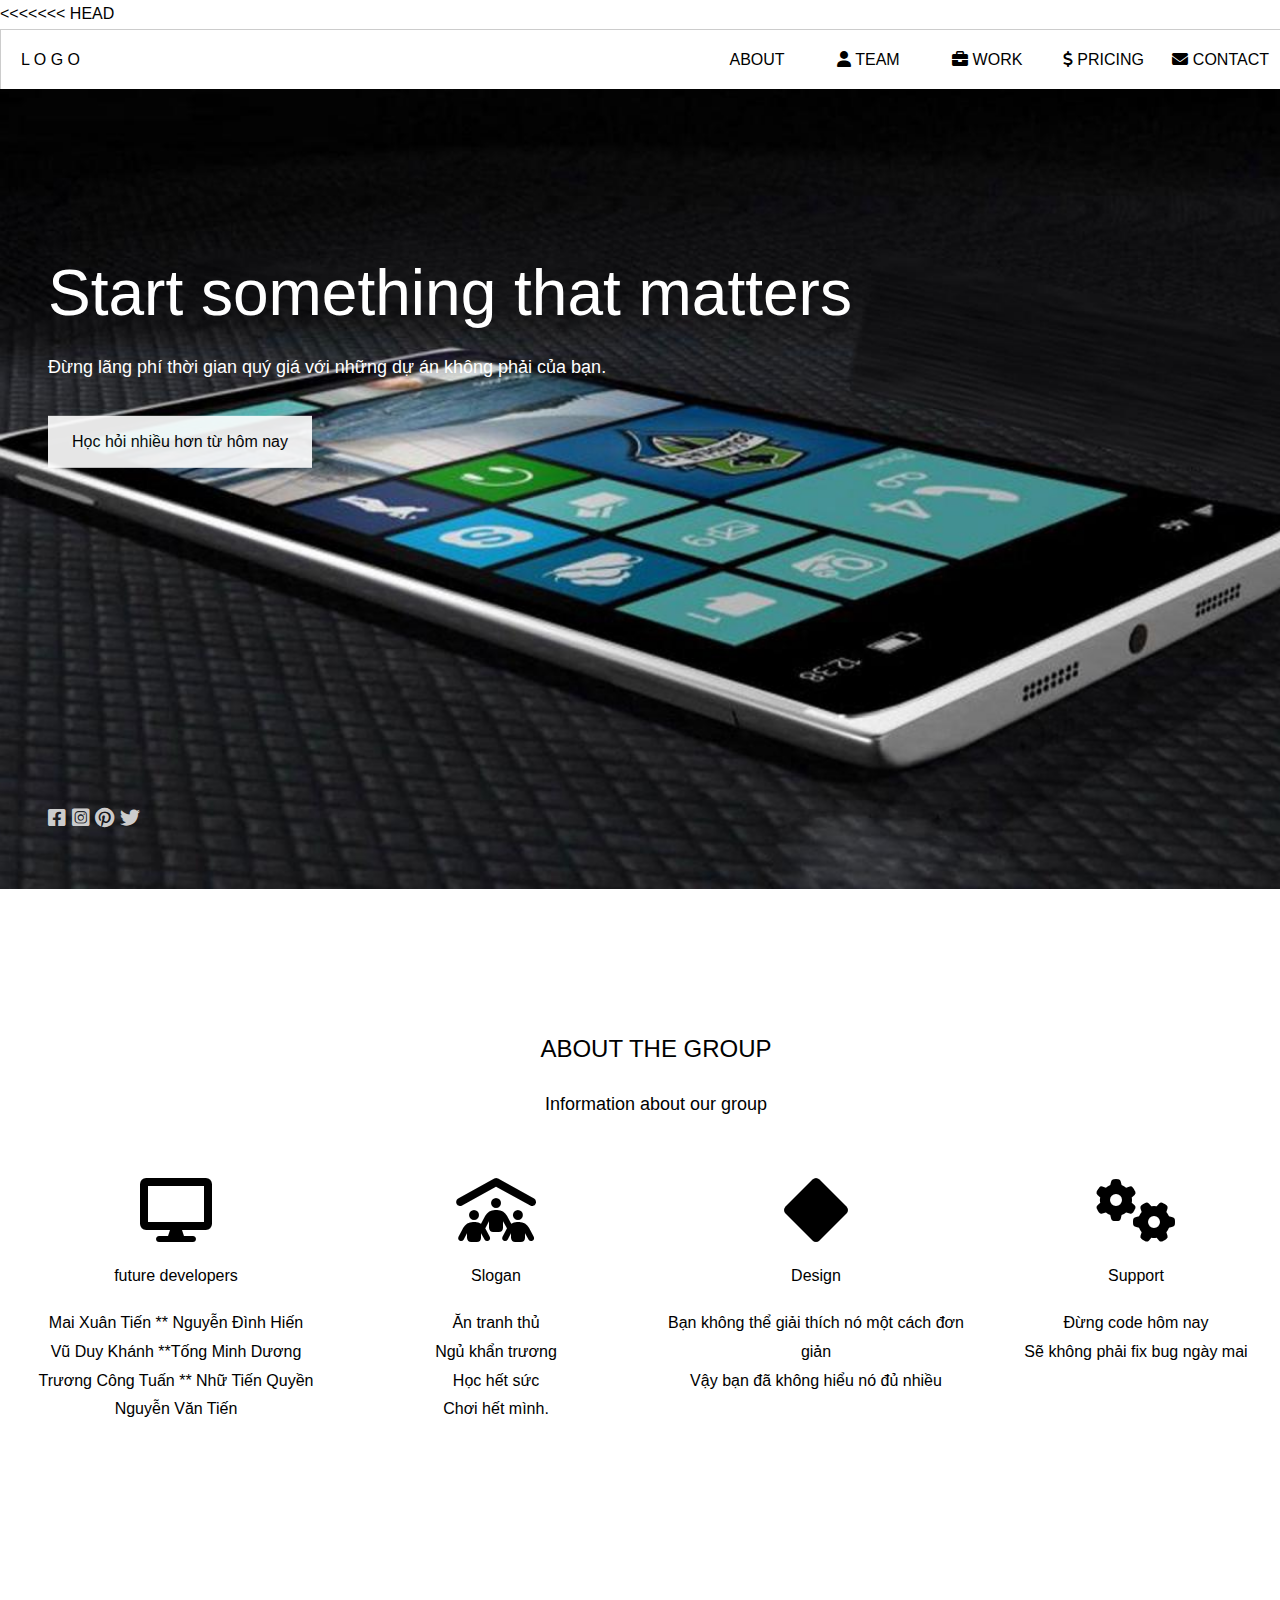
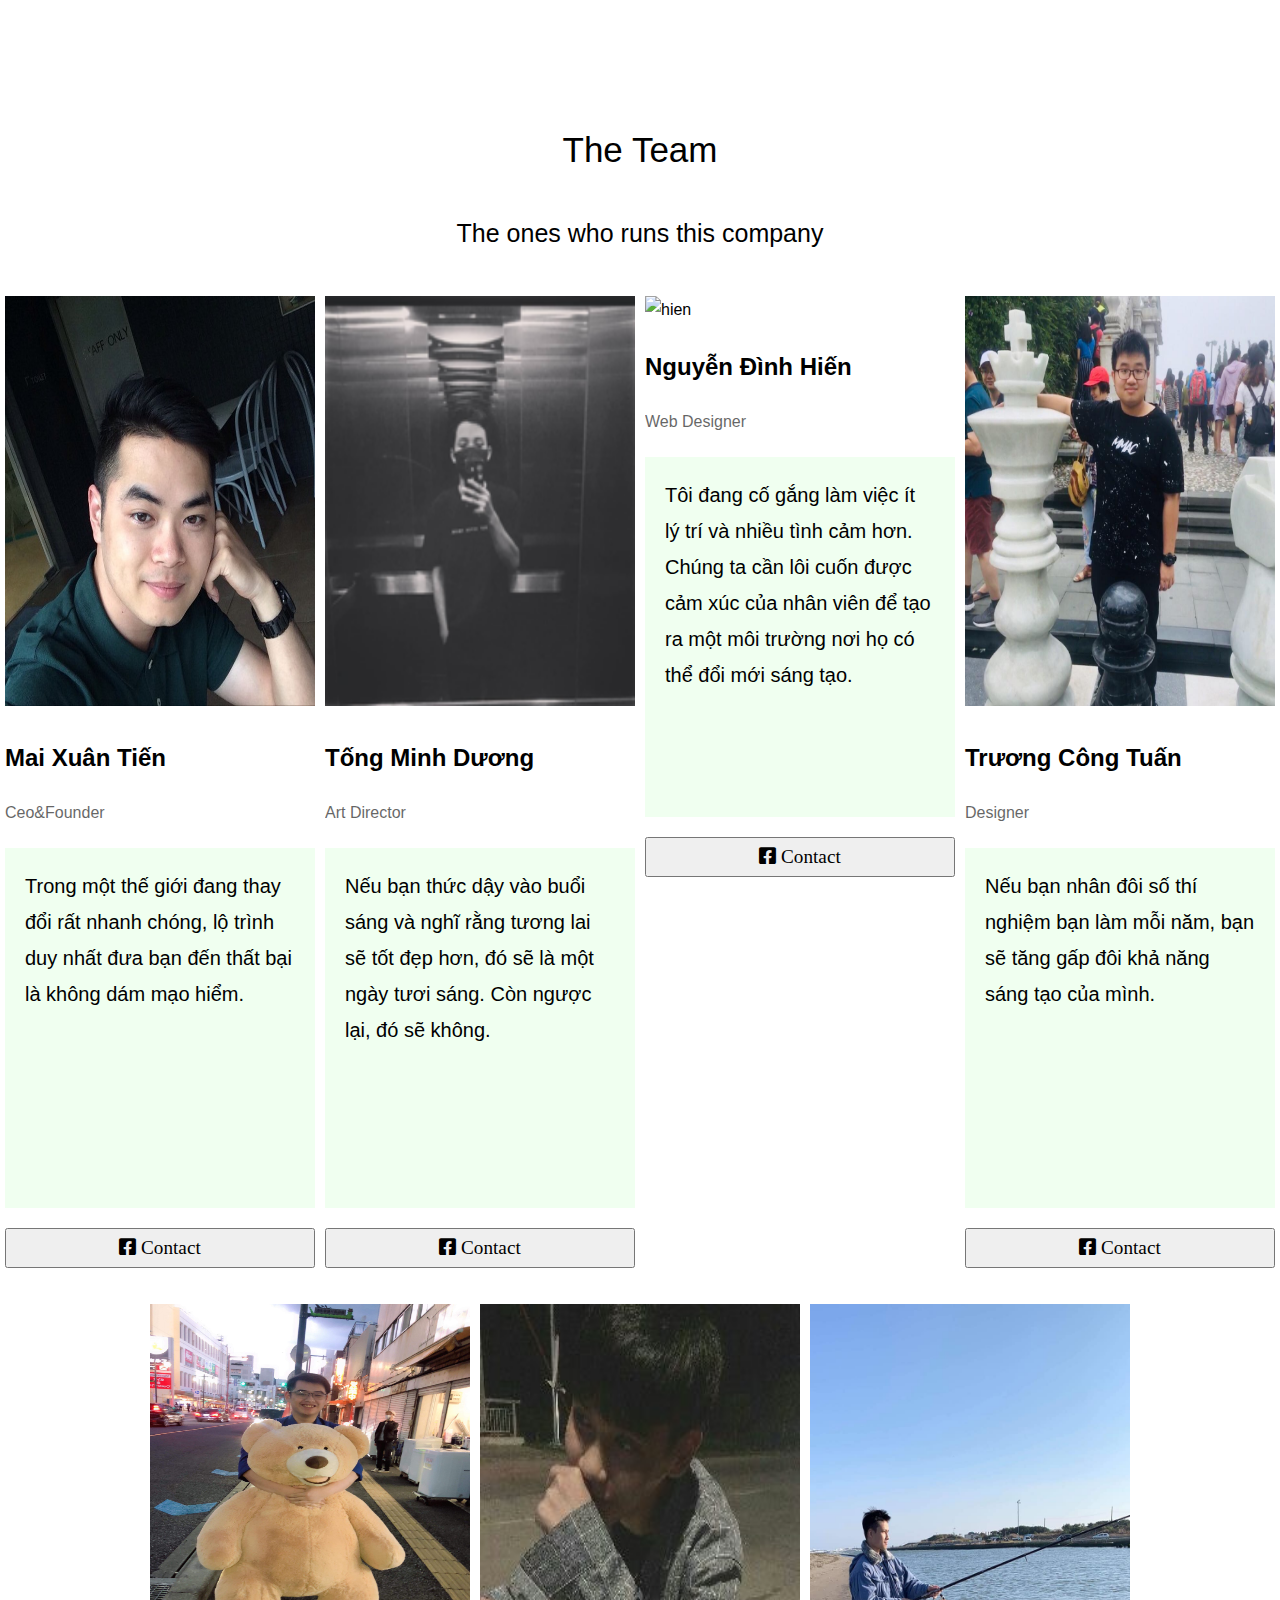
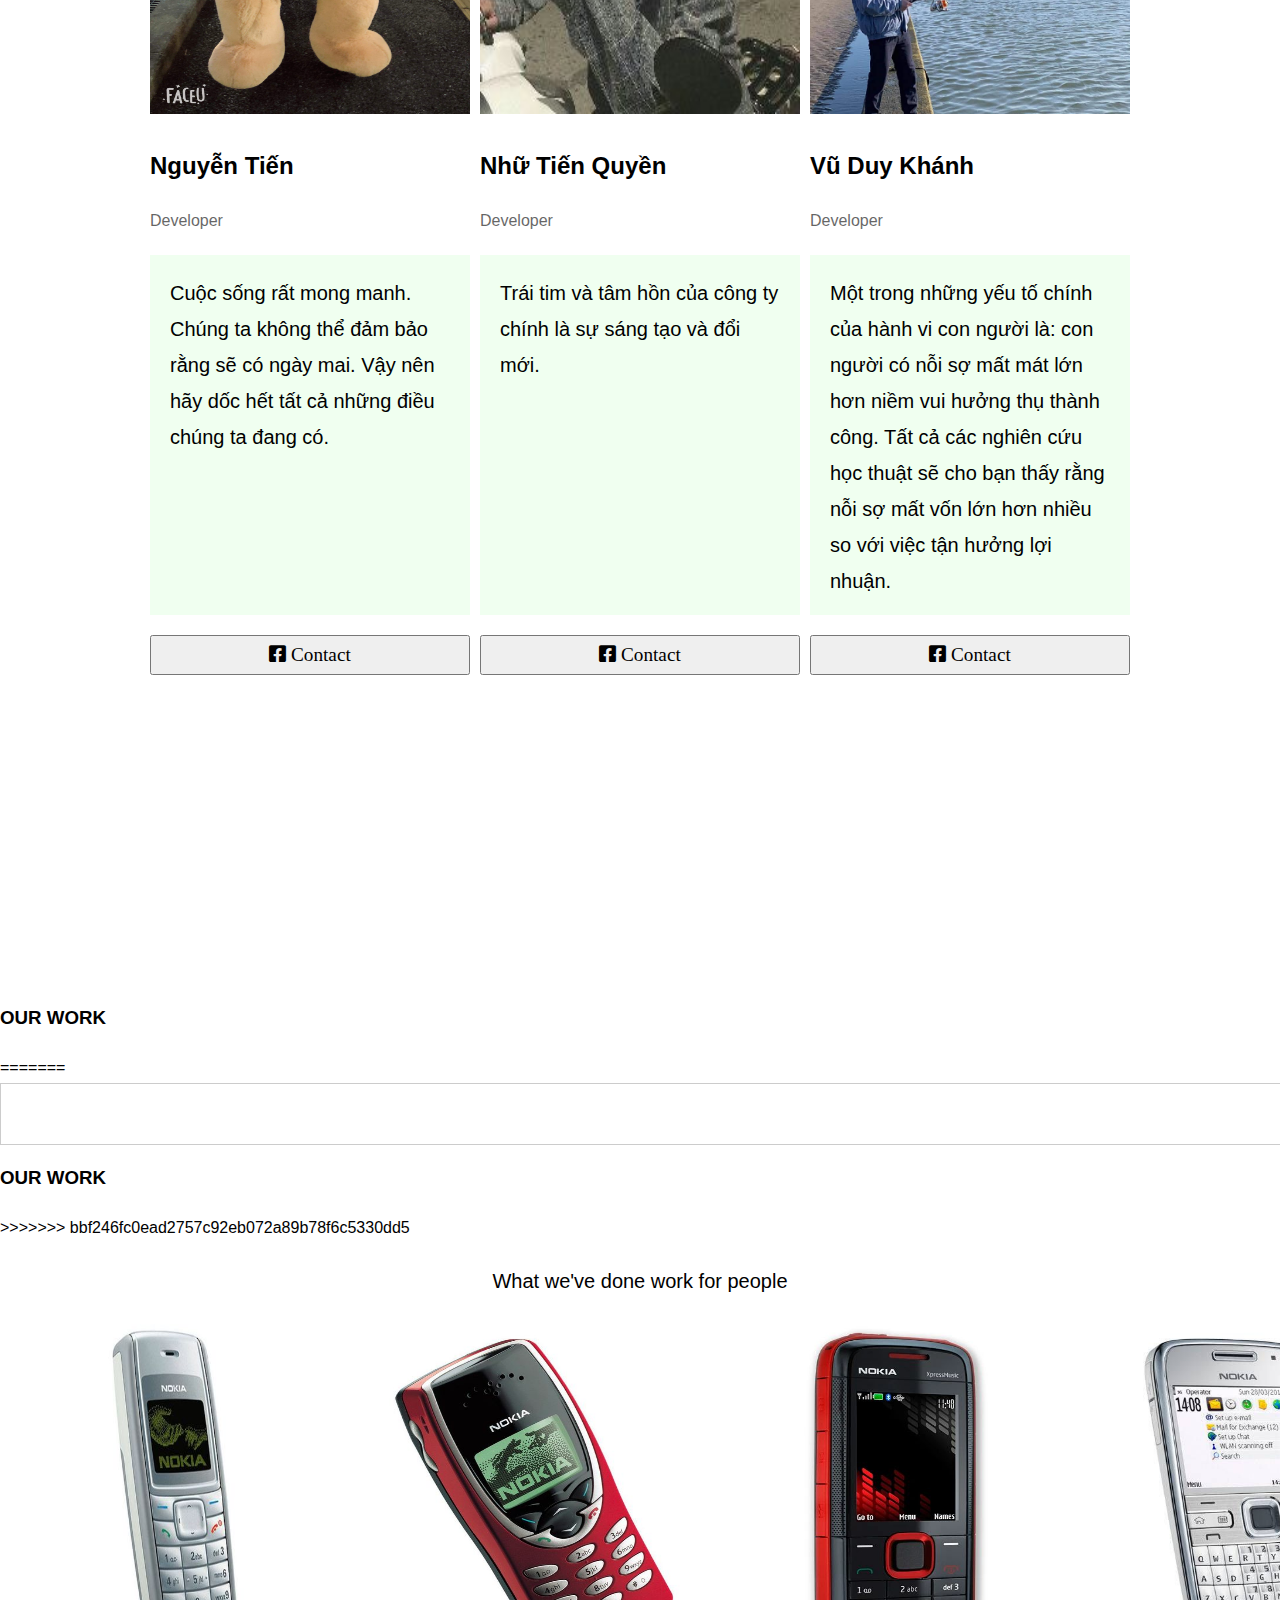
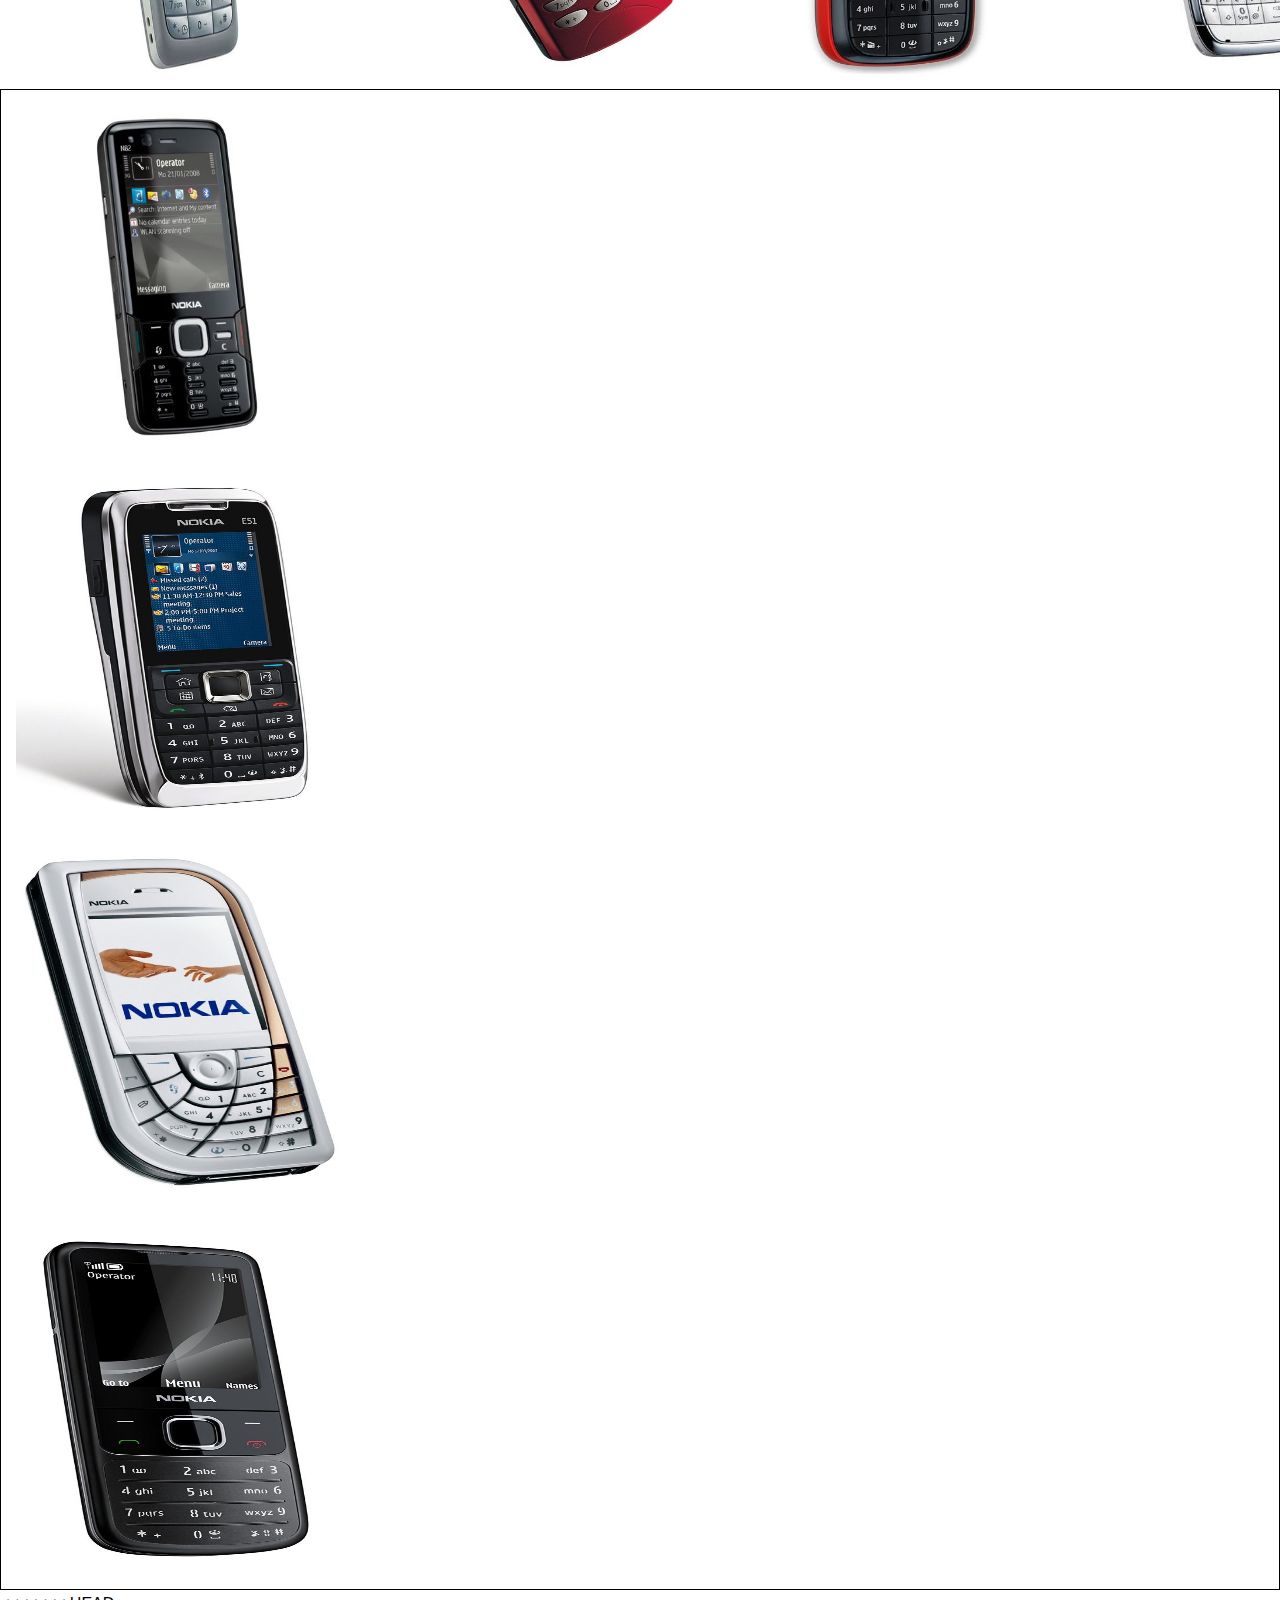
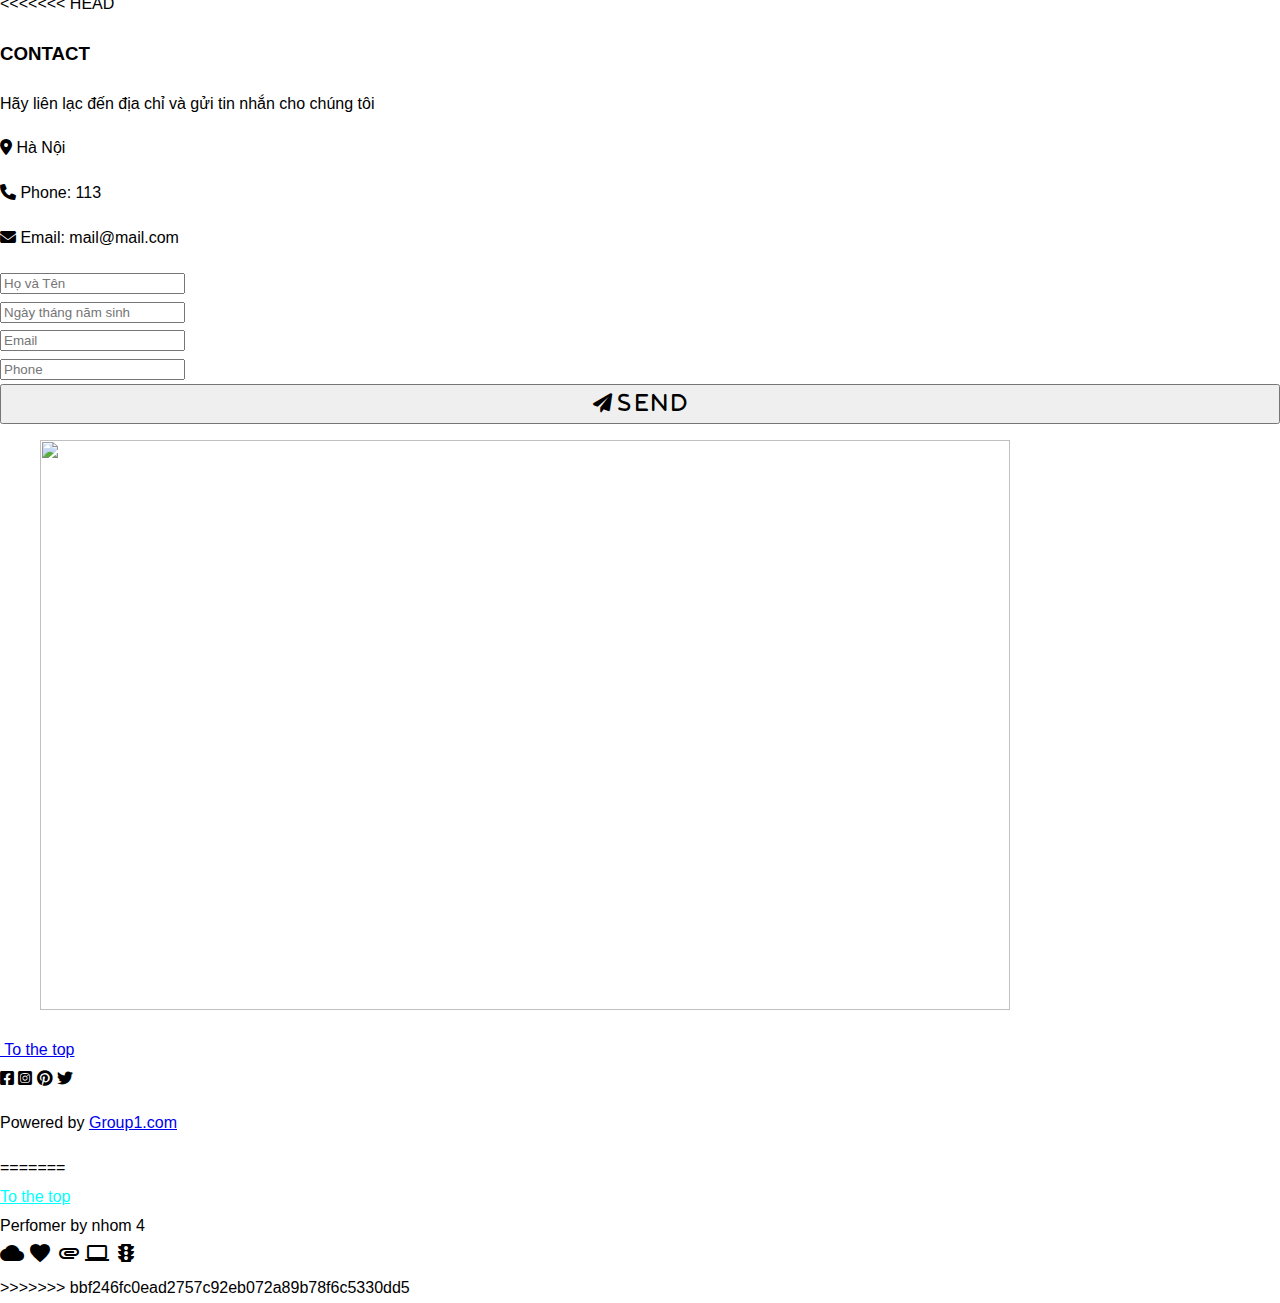
==== commit 3f88c48b: "group 1 working" ====
--- a/project 1 group 1/index.html
+++ b/project 1 group 1/index.html
@@ -1,5 +1,6 @@
 <!DOCTYPE html>
 <html>
+<<<<<<< HEAD
 
 <head>
     <meta charset="UTF-8">
@@ -179,6 +180,32 @@
             </article>
             <article id="work">
                 <h3 class="w-header">OUR WORK</h3>
+=======
+    <head>
+        <meta charset="UTF-8">
+        <title>Iphone</title>
+        <link rel="stylesheet" href="css/style.css">
+        <link rel="stylesheet" href="https://fonts.googleapis.com/icon?family=Material+Icons">
+    </head>
+    <body>
+        <div id="page">
+            <header id="header">
+                <nav>
+                    <div><a href=""></a></div>
+                    <div><a href=""></a></div>
+                    <div><a href=""></a></div>
+                    <div><a href=""></a></div>
+                    <div><a href=""></a></div>
+                    <div><a href=""></a></div>
+                </nav>
+            </header>
+            <section>
+                <article id="art-logo"></article>
+                <article></article> 
+                <article></article> 
+                <article class="work">
+                    <h3 class="w-header">OUR WORK</h3>
+>>>>>>> bbf246fc0ead2757c92eb072a89b78f6c5330dd5
                     <p class="w-content">What we've done work for people</p>
                     <div id="w-images1">
                         <div class="w-ima1">
@@ -209,6 +236,7 @@
                             <img src="images/6700.jpeg" width="330" height="350" alt="6700">
                         </div>
                     </div>
+<<<<<<< HEAD
             </article>
             <article></article>
             <article id="lienlac">
@@ -254,4 +282,23 @@
     <script src="./js/project 1.js"></script>
 </body>
 
-</html>+</html>
+=======
+                </article> 
+                <article></article> 
+                <article></article> 
+                <article class="upload"><a href="#art-logo" style="color: aqua;">To the top</a>
+                    <div class="end">Perfomer by nhom 4</div>
+                    <div class="icon">
+                        <i class="material-icons">cloud</i>
+                        <i class="material-icons">favorite</i>
+                        <i class="material-icons">attachment</i>
+                        <i class="material-icons">computer</i>
+                        <i class="material-icons">traffic</i>
+                    </div>
+                </article>
+            </section>
+        </div>
+    </body>
+</html>
+>>>>>>> bbf246fc0ead2757c92eb072a89b78f6c5330dd5
--- a/project 1 group 1/css/style.css
+++ b/project 1 group 1/css/style.css
@@ -13,6 +13,7 @@
 nav{
     height: 60px;
     width: 100%;
+<<<<<<< HEAD
     position: fixed;
     background-color: white;
     border: 1px #CCCCCC solid;
@@ -205,6 +206,15 @@
 #work{
     margin-top: 300px;
 }
+=======
+    height: 100%;
+} */
+#art-logo{
+    background-image: url(../images/Nokia-X10-C01-110-techtimes.webp);
+    background-position: center;
+    height: 1080px;
+} 
+>>>>>>> bbf246fc0ead2757c92eb072a89b78f6c5330dd5
 .w-header {
     text-align: center;
     font-size: 30px;
@@ -214,14 +224,21 @@
     font-size: 20px;
 }
 #w-images1 {
+<<<<<<< HEAD
     border: 1px solid black;
     height: 370px;
     display: flex;
     border-bottom: 0;
+=======
+    border: 0px solid white;
+    height: 370px;
+    display: flex;
+>>>>>>> bbf246fc0ead2757c92eb072a89b78f6c5330dd5
 }
 .w-ima1 {
     padding: 5px 15px 5px 10px;
 }
+<<<<<<< HEAD
 .w-ima1:hover{
     background-color: gray;
     cursor: pointer;
@@ -249,12 +266,26 @@
 }
 #w-images2 {
     border: 1px solid black;
+=======
+.w-ima2 {
+    padding: 5px 15px 5px 15px;
+}
+.w-ima3 {
+    padding: 5px 15px 5px 15px;
+}
+.w-ima4 {
+    padding: 5px 15px 5px 10px;
+}
+#w-images2 {
+    border: 0px solid white;
+>>>>>>> bbf246fc0ead2757c92eb072a89b78f6c5330dd5
     height: 370px;
     display: flex;
 }
 .w-ima5 {
     padding: 10px 15px 5px 10px;
 }
+<<<<<<< HEAD
 .w-ima5:hover{
     background-color: gray;
     cursor: pointer;
@@ -359,3 +390,29 @@
 .footer-group1-link:hover{
     color: yellow;
 }
+=======
+.w-ima6 {
+    padding: 10px 15px 5px 15px;
+}
+.w-ima7 {
+    padding: 10px 15px 5px 15px;
+}
+.w-ima8 {
+    padding: 10px 15px 5px 10px;
+}
+.upload{
+    width: 100%;
+    height: 200px;
+    text-align: center;
+    padding: 64px 0px;
+    background-image: url(https://upload.wikimedia.org/wikipedia/commons/4/49/A_black_image.jpg) ;
+    color: aqua
+}
+.end{
+    padding: 10px 0px;
+}
+.icon{
+    padding: 10px 0px;
+    color: aqua;
+}
+>>>>>>> bbf246fc0ead2757c92eb072a89b78f6c5330dd5
--- a/project 1 group 1/css/style.css
+++ b/project 1 group 1/css/style.css
@@ -13,6 +13,7 @@
 nav{
     height: 60px;
     width: 100%;
+<<<<<<< HEAD
     position: fixed;
     background-color: white;
     border: 1px #CCCCCC solid;
@@ -205,6 +206,15 @@
 #work{
     margin-top: 300px;
 }
+=======
+    height: 100%;
+} */
+#art-logo{
+    background-image: url(../images/Nokia-X10-C01-110-techtimes.webp);
+    background-position: center;
+    height: 1080px;
+} 
+>>>>>>> bbf246fc0ead2757c92eb072a89b78f6c5330dd5
 .w-header {
     text-align: center;
     font-size: 30px;
@@ -214,14 +224,21 @@
     font-size: 20px;
 }
 #w-images1 {
+<<<<<<< HEAD
     border: 1px solid black;
     height: 370px;
     display: flex;
     border-bottom: 0;
+=======
+    border: 0px solid white;
+    height: 370px;
+    display: flex;
+>>>>>>> bbf246fc0ead2757c92eb072a89b78f6c5330dd5
 }
 .w-ima1 {
     padding: 5px 15px 5px 10px;
 }
+<<<<<<< HEAD
 .w-ima1:hover{
     background-color: gray;
     cursor: pointer;
@@ -249,12 +266,26 @@
 }
 #w-images2 {
     border: 1px solid black;
+=======
+.w-ima2 {
+    padding: 5px 15px 5px 15px;
+}
+.w-ima3 {
+    padding: 5px 15px 5px 15px;
+}
+.w-ima4 {
+    padding: 5px 15px 5px 10px;
+}
+#w-images2 {
+    border: 0px solid white;
+>>>>>>> bbf246fc0ead2757c92eb072a89b78f6c5330dd5
     height: 370px;
     display: flex;
 }
 .w-ima5 {
     padding: 10px 15px 5px 10px;
 }
+<<<<<<< HEAD
 .w-ima5:hover{
     background-color: gray;
     cursor: pointer;
@@ -359,3 +390,29 @@
 .footer-group1-link:hover{
     color: yellow;
 }
+=======
+.w-ima6 {
+    padding: 10px 15px 5px 15px;
+}
+.w-ima7 {
+    padding: 10px 15px 5px 15px;
+}
+.w-ima8 {
+    padding: 10px 15px 5px 10px;
+}
+.upload{
+    width: 100%;
+    height: 200px;
+    text-align: center;
+    padding: 64px 0px;
+    background-image: url(https://upload.wikimedia.org/wikipedia/commons/4/49/A_black_image.jpg) ;
+    color: aqua
+}
+.end{
+    padding: 10px 0px;
+}
+.icon{
+    padding: 10px 0px;
+    color: aqua;
+}
+>>>>>>> bbf246fc0ead2757c92eb072a89b78f6c5330dd5
